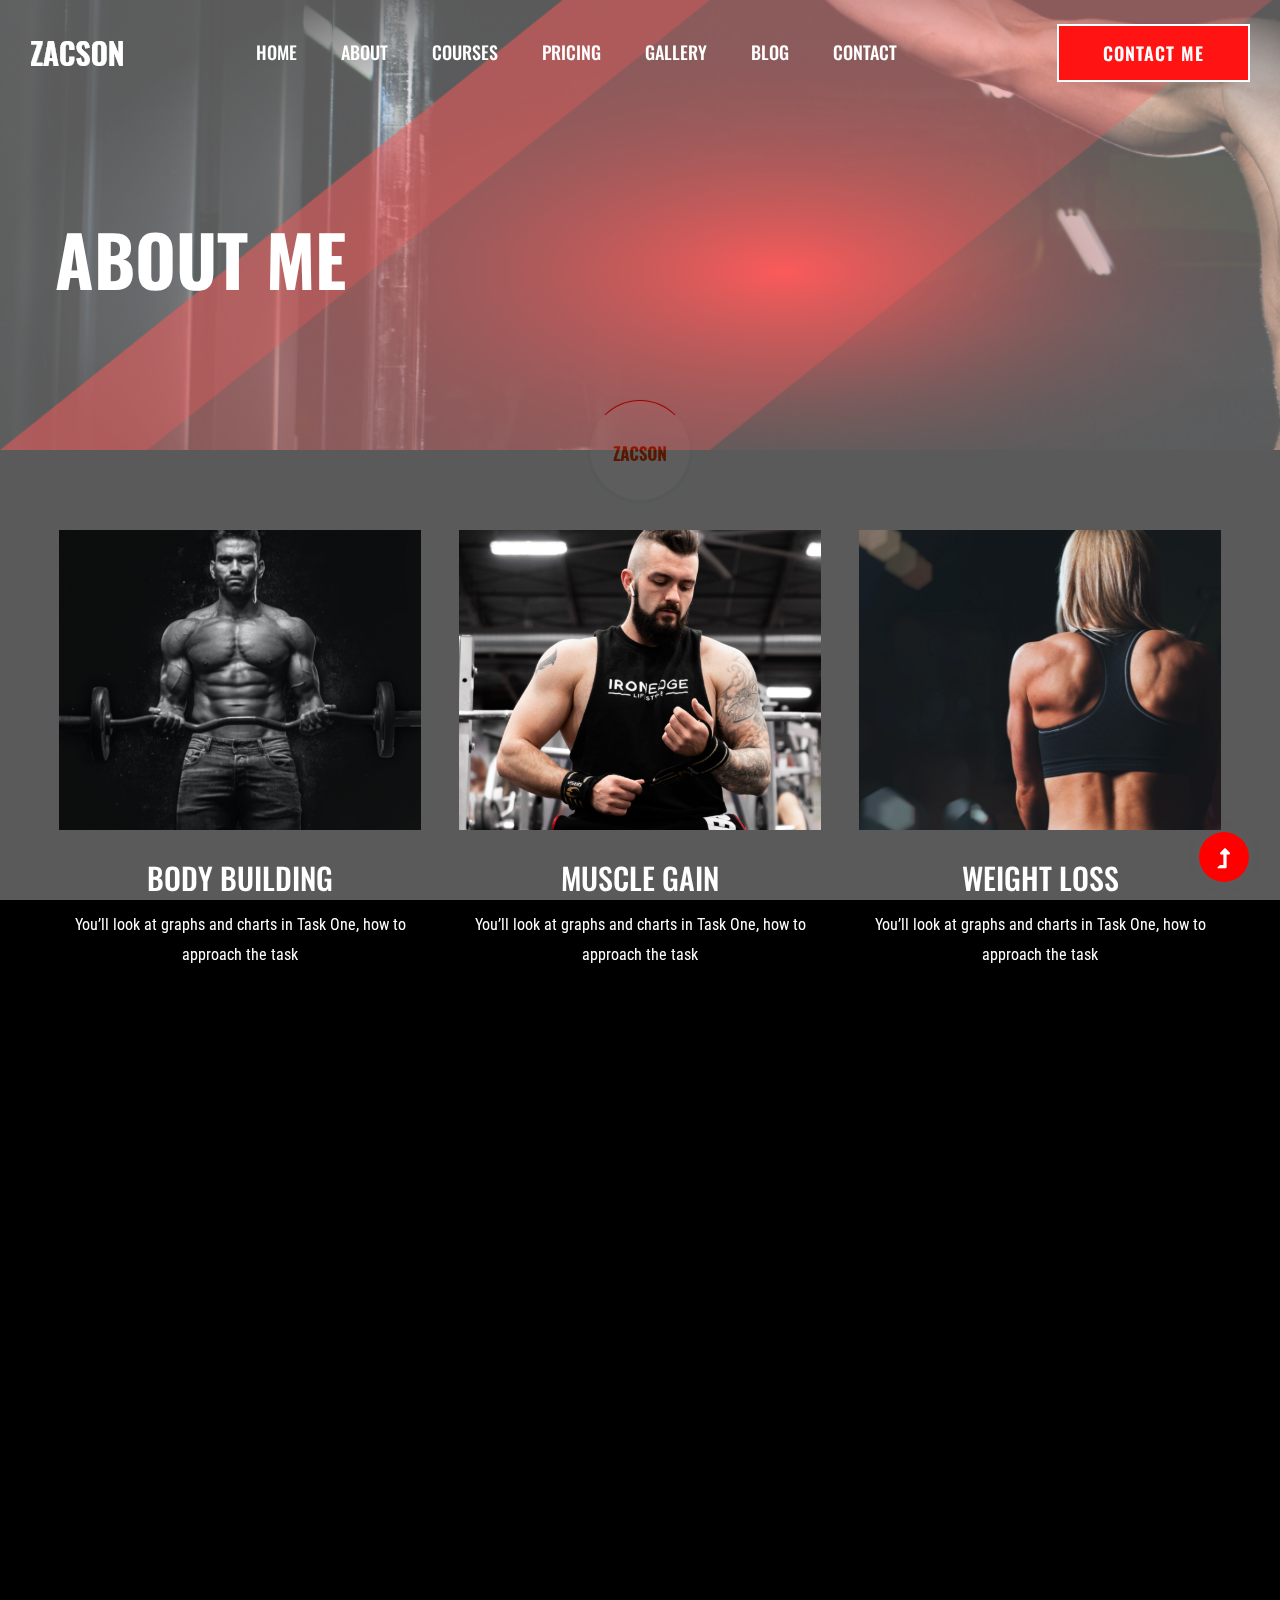
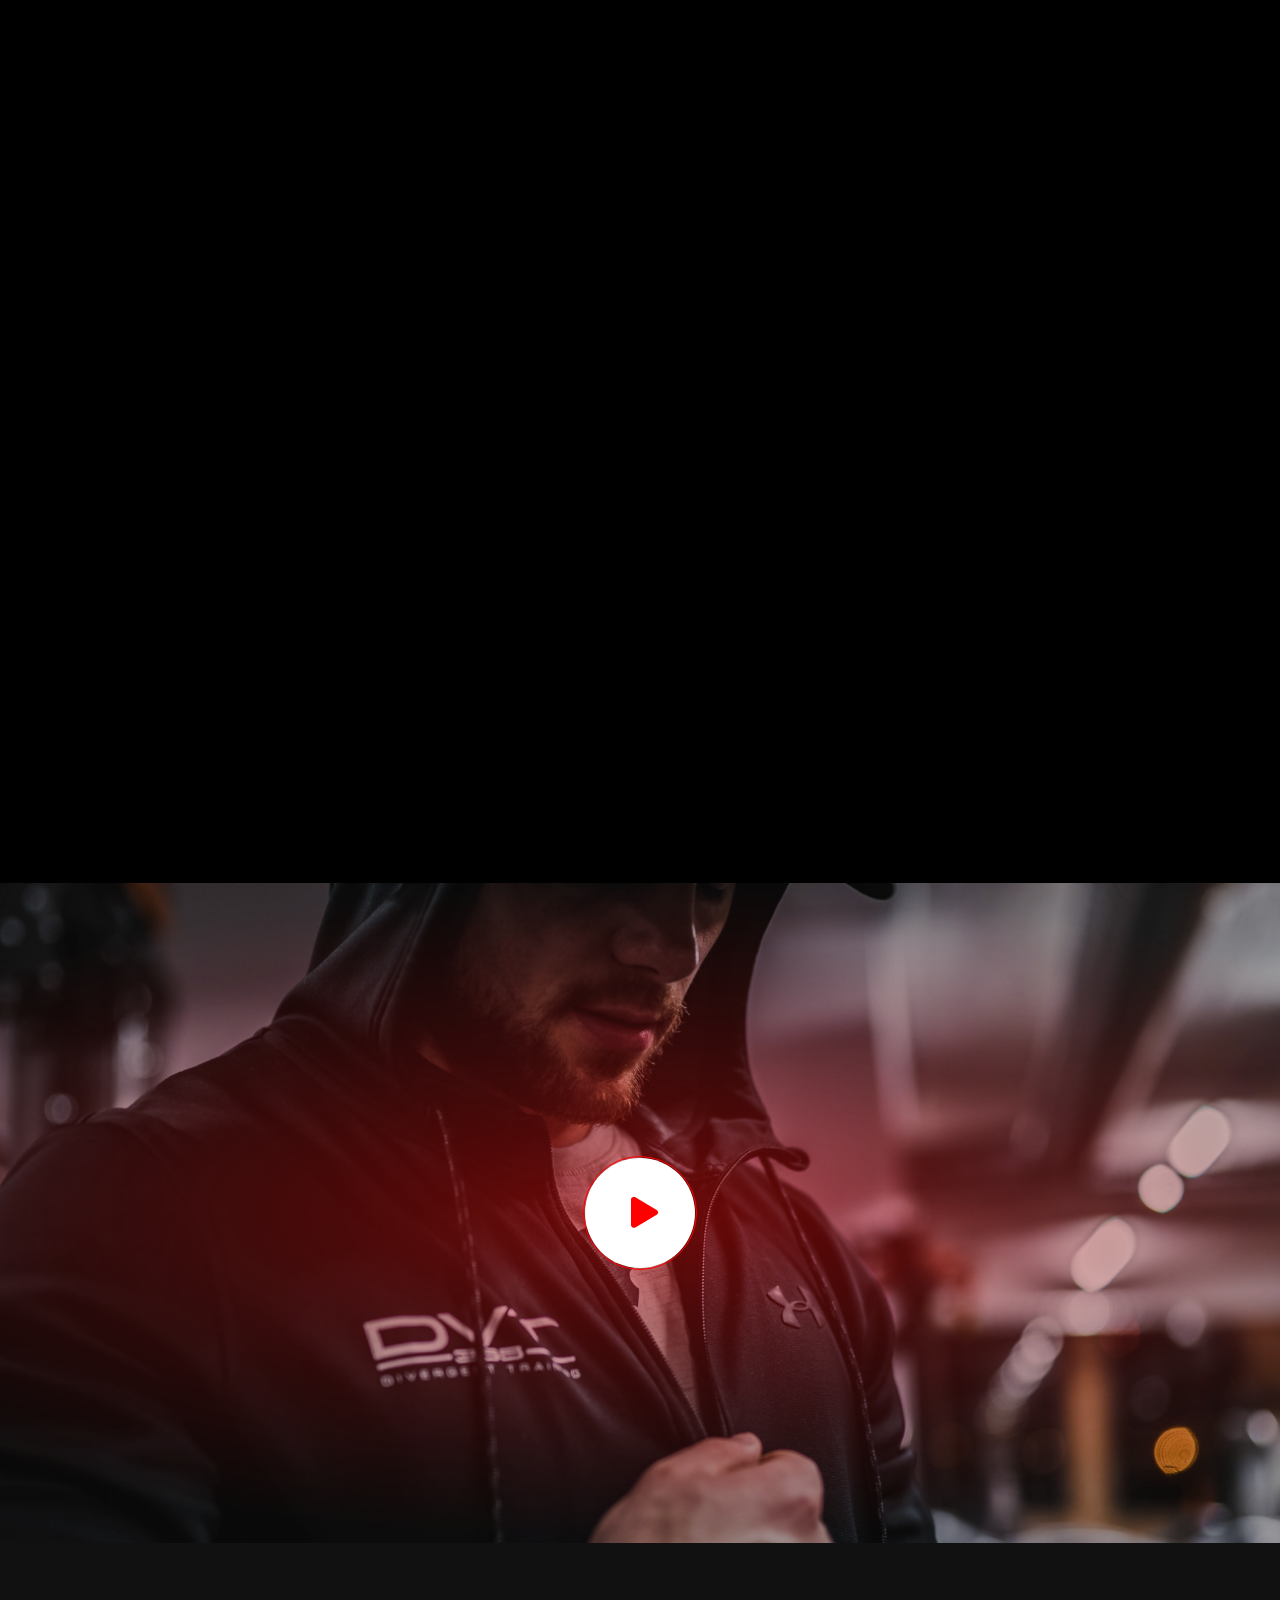
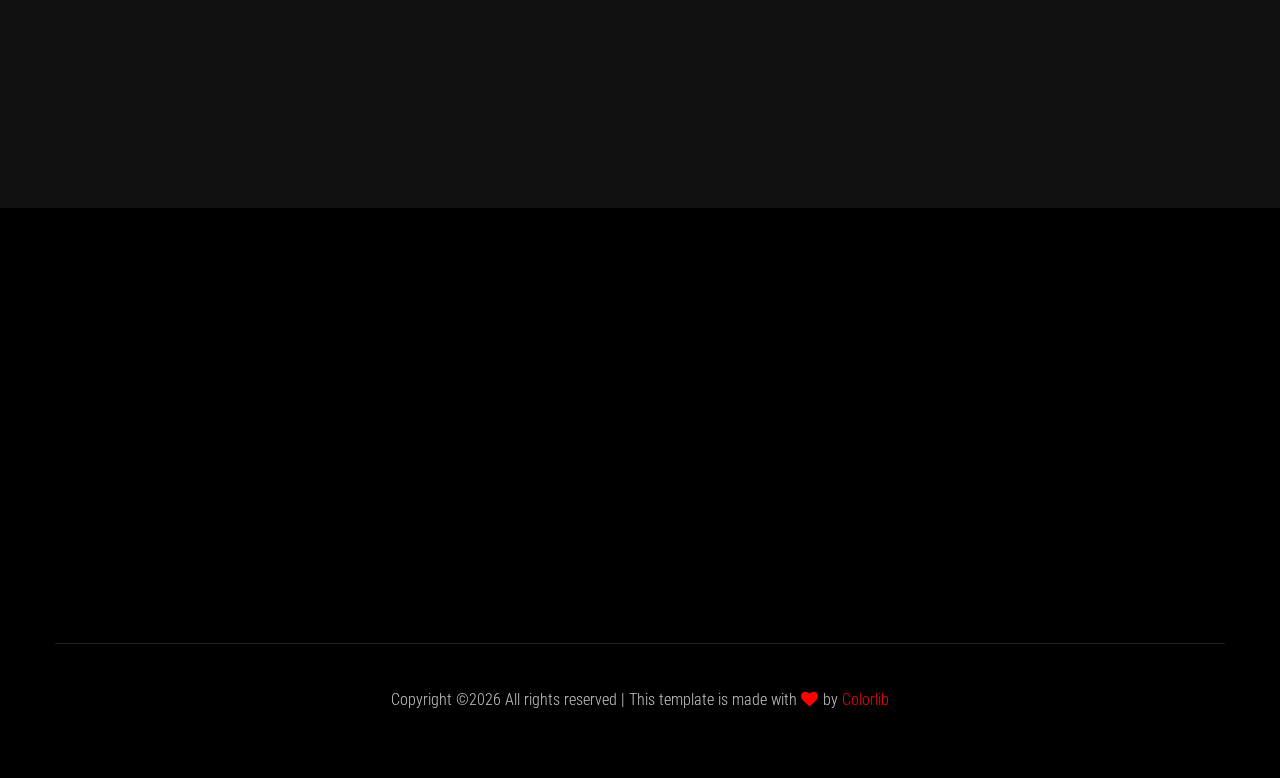
==== about.html @ dc102127 "Initial commit" ====
<!doctype html>
<html class="no-js" lang="zxx">
<head>
    <meta charset="utf-8">
    <meta http-equiv="x-ua-compatible" content="ie=edge">
    <title>Gym trainer | Template </title>
    <meta name="description" content="">
    <meta name="viewport" content="width=device-width, initial-scale=1">
    <link rel="manifest" href="site.webmanifest">
    <link rel="shortcut icon" type="image/x-icon" href="assets/img/favicon.ico">

    <!-- CSS here -->
    <link rel="stylesheet" href="assets/css/bootstrap.min.css">
    <link rel="stylesheet" href="assets/css/owl.carousel.min.css">
    <link rel="stylesheet" href="assets/css/slicknav.css">
    <link rel="stylesheet" href="assets/css/flaticon.css">
    <link rel="stylesheet" href="assets/css/gijgo.css">
    <link rel="stylesheet" href="assets/css/animate.min.css">
    <link rel="stylesheet" href="assets/css/animated-headline.css">
    <link rel="stylesheet" href="assets/css/magnific-popup.css">
    <link rel="stylesheet" href="assets/css/fontawesome-all.min.css">
    <link rel="stylesheet" href="assets/css/themify-icons.css">
    <link rel="stylesheet" href="assets/css/slick.css">
    <link rel="stylesheet" href="assets/css/nice-select.css">
    <link rel="stylesheet" href="assets/css/style.css">
</head>
<body class="black-bg">
    <!-- ? Preloader Start -->
    <div id="preloader-active">
        <div class="preloader d-flex align-items-center justify-content-center">
            <div class="preloader-inner position-relative">
                <div class="preloader-circle"></div>
                <div class="preloader-img pere-text">
                    <img src="assets/img/logo/loder.png" alt="">
                </div>
            </div>
        </div>
    </div>
    <!-- Preloader Start -->
    <header>
        <!-- Header Start -->
        <div class="header-area header-transparent">
            <div class="main-header header-sticky">
                <div class="container-fluid">
                    <div class="menu-wrapper d-flex align-items-center justify-content-between">
                        <!-- Logo -->
                        <div class="logo">
                            <a href="index.html"><img src="assets/img/logo/logo.png" alt=""></a>
                        </div>
                        <!-- Main-menu -->
                        <div class="main-menu f-right d-none d-lg-block">
                            <nav>
                                <ul id="navigation">
                                    <li><a href="index.html">Home</a></li>
                                    <li><a href="about.html">About</a></li>
                                    <li><a href="courses.html">Courses</a></li>
                                    <li><a href="pricing.html">Pricing</a></li>
                                    <li><a href="gallery.html">Gallery</a></li>
                                    <li><a href="blog.html">Blog</a>
                                        <ul class="submenu">
                                            <li><a href="blog.html">Blog</a></li>
                                            <li><a href="blog_details.html">Blog Details</a></li>
                                            <li><a href="elements.html">Elements</a></li>
                                        </ul>
                                    </li>
                                    <li><a href="contact.html">Contact</a></li>
                                </ul>
                            </nav>
                        </div>          
                        <!-- Header-btn -->
                        <div class="header-btns d-none d-lg-block f-right">
                           <a href="contact.html" class="btn">Contact me</a>
                       </div>
                       <!-- Mobile Menu -->
                       <div class="col-12">
                        <div class="mobile_menu d-block d-lg-none"></div>
                    </div>
                </div>
            </div>
        </div>
    </div>
    <!-- Header End -->
</header>
<main>
    <!--? Hero Start -->
    <div class="slider-area2">
        <div class="slider-height2 d-flex align-items-center">
            <div class="container">
                <div class="row">
                    <div class="col-xl-12">
                        <div class="hero-cap hero-cap2 pt-70">
                            <h2>About Me</h2>
                        </div>
                    </div>
                </div>
            </div>
        </div>
    </div>
    <!-- Hero End -->
    <!--? Team -->
    <section class="team-area pt-80">
        <div class="container">
            <div class="row">
                <div class="col-lg-4 col-md-6">
                    <div class="single-cat text-center mb-30 wow fadeInUp" data-wow-duration="1s" data-wow-delay=".2s" >
                        <div class="cat-icon">
                            <img src="assets/img/gallery/team1.png" alt="">
                        </div>
                        <div class="cat-cap">
                            <h5><a href="services.html">Body Building</a></h5>
                            <p>You’ll look at graphs and charts in Task One, how to approach the task </p>
                        </div>
                    </div>
                </div>
                <div class="col-lg-4 col-md-6">
                    <div class="single-cat text-center mb-30 wow fadeInUp" data-wow-duration="1s" data-wow-delay=".4s">
                        <div class="cat-icon">
                            <img src="assets/img/gallery/team2.png" alt="">
                        </div>
                        <div class="cat-cap">
                            <h5><a href="services.html">Muscle Gain</a></h5>
                            <p>You’ll look at graphs and charts in Task One, how to approach the task </p>
                        </div>
                    </div>
                </div>
                <div class="col-lg-4 col-md-6">
                    <div class="single-cat text-center mb-30 wow fadeInUp" data-wow-duration="1s" data-wow-delay=".6s">
                        <div class="cat-icon">
                            <img src="assets/img/gallery/team3.png" alt="">
                        </div>
                        <div class="cat-cap">
                            <h5><a href="services.html">Weight Loss</a></h5>
                            <p>You’ll look at graphs and charts in Task One, how to approach the task </p>
                        </div>
                    </div>
                </div>
            </div>
        </div>
    </section>
    <!-- Services End -->
    <!--? About Area-2 Start -->
    <section class="about-area2 fix pb-padding pt-50 pb-80">
        <div class="support-wrapper align-items-center">
            <div class="right-content2 wow fadeInUp" data-wow-duration="1s" data-wow-delay=".2s" >
                <!-- img -->
                <div class="right-img">
                    <img src="assets/img/gallery/about.png" alt="">
                </div>
            </div>
            <div class="left-content2">
                <!-- section tittle -->
                <div class="section-tittle2 mb-20 wow fadeInUp" data-wow-duration="1s" data-wow-delay=".3s">
                    <div class="front-text">
                        <h2 class="">About Me</h2>
                        <p>You’ll look at graphs and charts in Task One, how to approach the task and the language needed 
                            for a successful answer. You’ll examine Task Two questions and learn how to plan, write and 
                        check academic essays.</p>
                        <p class="mb-40">Task One, how to approach the task and the language needed for a successful answer. You’ll 
                        examine Task Two questions and learn how to plan, write and check academic essays.</p>
                        <a href="courses.html" class="border-btn">My Courses</a>
                    </div>
                </div>
            </div>
        </div>
    </section>
    <!-- About Area End -->
    <!--? Blog Area Start -->
    <section class="home-blog-area pt-10 pb-50">
        <div class="container">
            <!-- Section Tittle -->
            <div class="row justify-content-center">
                <div class="col-lg-7 col-md-9 col-sm-10">
                    <div class="section-tittle text-center mb-100 wow fadeInUp" data-wow-duration="2s" data-wow-delay=".2s">
                        <h2>From Blog</h2>
                    </div>
                </div>
            </div>
            <div class="row">
                <div class="col-xl-6 col-lg-6 col-md-6">
                    <div class="home-blog-single mb-30 wow fadeInUp" data-wow-duration="1s" data-wow-delay=".2s">
                        <div class="blog-img-cap">
                            <div class="blog-img">
                                <img src="assets/img/gallery/blog1.png" alt="">
                            </div>
                            <div class="blog-cap">
                                <span>Gym & Fitness</span>
                                <h3><a href="blog_details.html">Your Antibiotic One Day To 10 Day Options</a></h3>
                            </div>
                        </div>
                    </div>
                </div>
                <div class="col-xl-6 col-lg-6 col-md-6">
                    <div class="home-blog-single mb-30 wow fadeInUp" data-wow-duration="1s" data-wow-delay=".4s">
                        <div class="blog-img-cap">
                            <div class="blog-img">
                                <img src="assets/img/gallery/blog2.png" alt="">
                            </div>
                            <div class="blog-cap">
                                <span>Gym & Fitness</span>
                                <h3><a href="blog_details.html">Your Antibiotic One Day To 10 Day Options</a></h3>
                            </div>
                        </div>
                    </div>
                </div>
            </div>
        </div>
    </section>
    <!-- Blog Area End -->
    <!--? video_start -->
    <div class="video-area section-bg2 d-flex align-items-center"  data-background="assets/img/gallery/video-bg.png">
        <div class="container">
            <div class="video-wrap position-relative">
                <div class="video-icon" >
                    <a class="popup-video btn-icon" href="https://www.youtube.com/watch?v=up68UAfH0d0"><i class="fas fa-play"></i></a>
                </div>
            </div>
        </div>
    </div>
    <!-- video_end -->
    <!-- ? services-area -->
    <section class="services-area">
        <div class="container">
            <div class="row justify-content-between">
                <div class="col-xl-4 col-lg-4 col-md-6 col-sm-8">
                    <div class="single-services mb-40 wow fadeInUp" data-wow-duration="1s" data-wow-delay=".1s">
                        <div class="features-icon">
                            <img src="assets/img/icon/icon1.svg" alt="">
                        </div>
                        <div class="features-caption">
                            <h3>Location</h3>
                            <p>You’ll look at graphs and charts in Task One, how to approach </p>
                        </div>
                    </div>
                </div>
                <div class="col-xl-3 col-lg-4 col-md-6 col-sm-8">
                    <div class="single-services mb-40 wow fadeInUp" data-wow-duration="1s" data-wow-delay=".2s">
                        <div class="features-icon">
                            <img src="assets/img/icon/icon2.svg" alt="">
                        </div>
                        <div class="features-caption">
                            <h3>Phone</h3>
                            <p>(90) 277 278 2566</p>
                            <p>  (78) 267 256 2578</p>
                        </div>
                    </div>
                </div>
                <div class="col-xl-3 col-lg-4 col-md-6 col-sm-8">
                    <div class="single-services mb-40 wow fadeInUp" data-wow-duration="2s" data-wow-delay=".4s">
                        <div class="features-icon">
                            <img src="assets/img/icon/icon3.svg" alt="">
                        </div>
                        <div class="features-caption">
                            <h3>Email</h3>
                            <p>jacson767@gmail.com</p>
                            <p>contact56@zacsion.com</p>
                        </div>
                    </div>
                </div>
            </div>
        </div>
    </section>
</main>
<footer>
    <!--? Footer Start-->
    <div class="footer-area black-bg">
        <div class="container">
            <div class="footer-top footer-padding">
                <!-- Footer Menu -->
                <div class="row">
                    <div class="col-xl-12">
                        <div class="single-footer-caption mb-50 text-center">
                            <!-- logo -->
                            <div class="footer-logo wow fadeInUp" data-wow-duration="1s" data-wow-delay=".2s">
                                <a href="index.html"><img src="assets/img/logo/logo2_footer.png" alt=""></a>
                            </div>
                            <!-- Menu -->
                            <!-- Header Start -->
                            <div class="header-area main-header2 wow fadeInUp" data-wow-duration="2s" data-wow-delay=".4s">
                                <div class="main-header main-header2">
                                    <div class="menu-wrapper menu-wrapper2">
                                        <!-- Main-menu -->
                                        <div class="main-menu main-menu2 text-center">
                                            <nav>
                                                <ul>
                                                    <li><a href="index.html">Home</a></li>
                                                    <li><a href="about.html">About</a></li>
                                                    <li><a href="courses.html">Courses</a></li>
                                                    <li><a href="pricing.html">Pricing</a></li>
                                                    <li><a href="gallery.html">Gallery</a></li>
                                                    <li><a href="contact.html">Contact</a></li>
                                                </ul>
                                            </nav>
                                        </div>   
                                    </div>
                                </div>
                            </div>
                            <!-- Header End -->
                            <!-- social -->
                            <div class="footer-social mt-30 wow fadeInUp" data-wow-duration="3s" data-wow-delay=".8s">
                                <a href="#"><i class="fab fa-twitter"></i></a>
                                <a href="https://bit.ly/sai4ull"><i class="fab fa-facebook-f"></i></a>
                                <a href="#"><i class="fab fa-pinterest-p"></i></a>
                            </div>
                        </div>
                    </div>
                </div>
            </div>
            <!-- Footer Bottom -->
            <div class="footer-bottom">
                <div class="row d-flex align-items-center">
                    <div class="col-lg-12">
                        <div class="footer-copy-right text-center">
                            <p><!-- Link back to Colorlib can't be removed. Template is licensed under CC BY 3.0. -->
                              Copyright &copy;<script>document.write(new Date().getFullYear());</script> All rights reserved | This template is made with <i class="fa fa-heart" aria-hidden="true"></i> by <a href="https://colorlib.com" target="_blank">Colorlib</a>
                              <!-- Link back to Colorlib can't be removed. Template is licensed under CC BY 3.0. --></p>
                          </div>
                      </div>
                  </div>
              </div>
          </div>
      </div>
      <!-- Footer End-->
  </footer>
  <!-- Scroll Up -->
  <div id="back-top" >
    <a title="Go to Top" href="#"> <i class="fas fa-level-up-alt"></i></a>
</div>

<!-- JS here -->

<script src="./assets/js/vendor/modernizr-3.5.0.min.js"></script>
<!-- Jquery, Popper, Bootstrap -->
<script src="./assets/js/vendor/jquery-1.12.4.min.js"></script>
<script src="./assets/js/popper.min.js"></script>
<script src="./assets/js/bootstrap.min.js"></script>
<!-- Jquery Mobile Menu -->
<script src="./assets/js/jquery.slicknav.min.js"></script>

<!-- Jquery Slick , Owl-Carousel Plugins -->
<script src="./assets/js/owl.carousel.min.js"></script>
<script src="./assets/js/slick.min.js"></script>
<!-- One Page, Animated-HeadLin -->
<script src="./assets/js/wow.min.js"></script>
<script src="./assets/js/animated.headline.js"></script>
<script src="./assets/js/jquery.magnific-popup.js"></script>

<!-- Date Picker -->
<script src="./assets/js/gijgo.min.js"></script>
<!-- Nice-select, sticky -->
<script src="./assets/js/jquery.nice-select.min.js"></script>
<script src="./assets/js/jquery.sticky.js"></script>

<!-- counter , waypoint,Hover Direction -->
<script src="./assets/js/jquery.counterup.min.js"></script>
<script src="./assets/js/waypoints.min.js"></script>
<script src="./assets/js/jquery.countdown.min.js"></script>
<script src="./assets/js/hover-direction-snake.min.js"></script>

<!-- contact js -->
<script src="./assets/js/contact.js"></script>
<script src="./assets/js/jquery.form.js"></script>
<script src="./assets/js/jquery.validate.min.js"></script>
<script src="./assets/js/mail-script.js"></script>
<script src="./assets/js/jquery.ajaxchimp.min.js"></script>

<!-- Jquery Plugins, main Jquery -->	
<script src="./assets/js/plugins.js"></script>
<script src="./assets/js/main.js"></script>

</body>
</html>
---- assets/css/flaticon.css ----
/*
  	Flaticon icon font: Flaticon
  	Creation date: 13/05/2020 06:02
  	*/

@font-face {
  font-family: "Flaticon";
  src: url("../fonts/Flaticon.eot");
  src: url("../fonts/Flaticon.eot?#iefix") format("embedded-opentype"),
       url("../fonts/Flaticon.woff2") format("woff2"),
       url("../fonts/Flaticon.woff") format("woff"),
       url("../fonts/Flaticon.ttf") format("truetype"),
       url("../fonts/Flaticon.svg#Flaticon") format("svg");
  font-weight: normal;
  font-style: normal;
}

@media screen and (-webkit-min-device-pixel-ratio:0) {
  @font-face {
    font-family: "Flaticon";
    src: url("../fonts/Flaticon.svg#Flaticon") format("svg");
  }
}

[class^="flaticon-"]:before, [class*=" flaticon-"]:before,
[class^="flaticon-"]:after, [class*=" flaticon-"]:after {   
  font-family: Flaticon;
font-style: normal;
}

.flaticon-healthcare-and-medical:before { content: "\f100"; }
.flaticon-fitness:before { content: "\f101"; }
.flaticon-clock:before { content: "\f102"; }
---- assets/css/gijgo.css ----
.gj-button {
    background-color: #f5f5f5;
    border: 1px solid #ddd;
    color: #000;
    border-radius: 3px;
    padding: 6px 10px;
    cursor: pointer;
}

.gj-unselectable {
    -webkit-touch-callout: none;
    -webkit-user-select: none;
    -khtml-user-select: none;
    -moz-user-select: none;
    -ms-user-select: none;
    user-select: none;
}

.gj-row {
    display: -webkit-box;
    display: -ms-flexbox;
    display: flex;
    -ms-flex-wrap: wrap;
    flex-wrap: wrap;
}

.gj-margin-left-5 {
    margin-left: 5px;
}

.gj-margin-left-10 {
    margin-left: 10px;
}

.gj-width-full {
    width: 100%;
}

.gj-cursor-pointer {
    cursor: pointer;
}

.gj-text-align-center {
    text-align: center;
}

.gj-font-size-16 {
    font-size: 16px;
}

.gj-hidden {
    display: none;
}

/** Material Design */
.gj-button-md {
    background: 0 0;
    border: none;
    border-radius: 2px;
    color: rgba(0, 0, 0, 0.87);
    position: relative;
    height: 36px;
    margin: 0;
    min-width: 64px;
    padding: 0 16px;
    display: inline-block;
    font-family: "Roboto","Helvetica","Arial",sans-serif;
    font-size: 1rem;
    font-weight: 500;
    text-transform: uppercase;
    letter-spacing: 0;
    overflow: hidden;
    will-change: box-shadow;
    transition: box-shadow .2s cubic-bezier(.4,0,1,1),background-color .2s cubic-bezier(.4,0,.2,1),color .2s cubic-bezier(.4,0,.2,1);
    outline: none;
    cursor: pointer;
    text-decoration: none;
    text-align: center;
    line-height: 36px;
    vertical-align: middle;
    overflow: hidden;
    -webkit-user-select: none;
    -moz-user-select: none;
    -ms-user-select: none;
    user-select: none;
}

.gj-button-md:hover {
    background-color: rgba(158,158,158,.2);
}

.gj-button-md:disabled {
    color: rgba(0,0,0,.26);
    background: 0 0;
}

.gj-button-md .material-icons,
.gj-button-md .gj-icon {
    vertical-align: middle;
    /*font-size: 1.3rem;
    margin-right: 4px;*/
}

.gj-button-md.gj-button-md-icon {
    width: 24px;
    height: 31px;
    min-width: 24px;
    padding: 0px;
    display: table;
}

.gj-button-md.gj-button-md-icon .material-icons,
.gj-button-md.gj-button-md-icon .gj-icon {
    display: table-cell;
    margin-right: 0px;
    width: 24px;
    height: 24px;
}

.gj-button-md.active {
    background-color: rgba(158,158,158,.4);
}

.gj-button-md-group {
    position: relative;
    display: inline-block;
    vertical-align: middle;
}
.gj-textbox-md {
	/* border: none; */
	/* border-bottom: 1px solid rgba(0,0,0,.42); */
	display: block;
	font-family: "Helvetica","Arial",sans-serif;
	font-size: 16px;
	line-height: 16px;
	/* padding: 4px 0px; */
	margin: 0;
	/* width: 100%; */
	background: 0 0;
	/* text-align: ; */
	color: rgba(0,0,0,.87);
	padding-left: 44px;
	border: 1px solid #dca73a;
	/* padding: 15px 15px; */
	/* text-align: center; */
	width: 177px;
	height: 55px;
	border-radius: 5px;
}
.gj-textbox-md:focus,
.gj-textbox-md:active {
    /* border-bottom: 2px solid rgba(0,0,0,.42); */
    outline: none;
}

.gj-textbox-md::placeholder {
    color: #8e8e8e;
}

.gj-textbox-md:-ms-input-placeholder {
    color: #8e8e8e;
}

.gj-textbox-md::-ms-input-placeholder {
    color: #8e8e8e;
}

.gj-md-spacer-24 {
    min-width: 24px;
    width: 24px;
    display: inline-block;
}

.gj-md-spacer-32 {
    min-width: 32px;
    width: 32px;
    display: inline-block;
}

.gj-modal {
    position: fixed;
    top: 0;
    right: 0;
    bottom: 0;
    left: 0;
    z-index: 1203;
    display: none;
    overflow: hidden;
    -webkit-overflow-scrolling: touch;
    outline: 0;
    background-color: rgba(0, 0, 0, 0.54118);
    transition: 200ms ease opacity;
    will-change: opacity;
}

/* List */
ul.gj-list li [data-role="wrapper"] {
    display: table;
    width: 100%;
}

ul.gj-list li [data-role="checkbox"] {
    display: table-cell;
    vertical-align:middle;
    text-align:center;
}

ul.gj-list li [data-role="image"] {
    display: table-cell;
    vertical-align:middle;
    text-align:center;
}

ul.gj-list li [data-role="display"] {
    display: table-cell;
    vertical-align:middle;
    cursor: pointer;
}

ul.gj-list li [data-role="display"]:empty:before {
  content: "\200b"; /* unicode zero width space character */
}

/* List - Bootstrap */
ul.gj-list-bootstrap {
    padding-left: 0px;
    margin-bottom: 0px;
}

ul.gj-list-bootstrap li {
    padding: 0px;
}

ul.gj-list-bootstrap li [data-role="wrapper"] {
    padding: 0px 10px;
}

ul.gj-list-bootstrap li [data-role="checkbox"] {
    width: 24px;
    padding: 3px;
}

ul.gj-list-bootstrap li [data-role="image"] {
    width: 24px;
    height: 24px;
}

ul.gj-list-bootstrap li [data-role="display"] {
    padding: 8px 0px 8px 4px;
}

.list-group-item.active ul li, .list-group-item.active:focus ul li, .list-group-item.active:hover ul li {
    text-shadow: none;
    color:initial;
}

/* List - Material Design */
ul.gj-list-md {
    padding: 0px;
    list-style: none;
    list-style-type: none;
    line-height: 24px;
    letter-spacing: 0;
    color: #616161; /* Gray 700 */
}

ul.gj-list-md li {
    display: list-item;
    list-style-type: none;
    padding: 0px;
    min-height: unset;
    box-sizing: border-box;
    align-items: center;
    cursor: default;
    overflow: hidden;

    font-family: "Roboto","Helvetica","Arial",sans-serif;
    font-size: 16px;
    font-weight: 400;
    letter-spacing: .04em;
    line-height: 1;
    
    -webkit-flex-direction: row;
    -ms-flex-direction: row;
    flex-direction: row;
    -webkit-flex-wrap: nowrap;
    -ms-flex-wrap: nowrap;
    flex-wrap: nowrap;
}

ul.gj-list-md li [data-role="checkbox"] {
    height: 24px;
    width: 24px;
}

ul.gj-list-md li [data-role="image"] {
    height: 24px;
    width: 24px;
}

ul.gj-list-md li [data-role="display"] {
    padding: 8px 0px 8px 5px;
    order: 0;
    flex-grow: 2;
    text-decoration: none;
    box-sizing: border-box;
    align-items: center;
    text-align: left;
    color: rgba(0,0,0,.87);
}

ul.gj-list-md li.disabled>[data-role="wrapper"]>[data-role="display"] {
    color: #9E9E9E; /* Gray 500 */
}

.gj-list-md-active {
    background: #e0e0e0;
    color: #3f51b5;
}


/* Picker */
.gj-picker {
    position: absolute;
    z-index: 1203;
    background-color: #fff;
}

.gj-picker .selected {
    color: #fff;
}

/* Material Design */
.gj-picker-md {
    font-family: "Roboto","Helvetica","Arial",sans-serif;
    font-size: 16px;
    font-weight: 400;
    letter-spacing: .04em;
    line-height: 1;
    color: rgba(0,0,0,.87);
    border: 1px solid #E0E0E0;
}

.gj-modal .gj-picker-md {
    border: 0px;
}

.gj-picker-md [role="header"] {
    color: rgba(255, 255, 255, 0.54);
    display: flex;
    background: #2196f3;
    align-items: baseline;
    user-select: none;
    justify-content: center;
}

.gj-picker-md [role="footer"] {
    float: right;
    padding: 10px;
}

.gj-picker-md [role="footer"] button.gj-button-md {
    color: #2196f3;
    font-weight: bold;
    font-size: 13px;
}

/* Bootstrap */
.gj-picker-bootstrap {
    border-radius: 4px;
    border: 1px solid #E0E0E0;
}

.gj-picker-bootstrap .selected {
    color: #888;
}

.gj-picker-bootstrap [role="header"] {
    background: #eee;
    color: #AAA;
}
@font-face {
    font-family: 'gijgo-material';
    src: url('../fonts/gijgo-material.eot?235541');
    src: url('../fonts/gijgo-material.eot?235541#iefix') format('embedded-opentype'), url('../fonts/gijgo-material.ttf?235541') format('truetype'), url('../fonts/gijgo-material.woff?235541') format('woff'), url('../fonts/gijgo-material.svg?235541#gijgo-material') format('svg');
    font-weight: normal;
    font-style: normal;
}

.gj-icon {
    /* use !important to prevent issues with browser extensions that change fonts */
    font-family: 'gijgo-material' !important;
    font-size: 24px;
    speak: none;
    font-style: normal;
    font-weight: normal;
    font-variant: normal;
    text-transform: none;
    line-height: 1;
    /* Enable Ligatures ================ */
    letter-spacing: 0;
    -webkit-font-feature-settings: "liga";
    -moz-font-feature-settings: "liga=1";
    -moz-font-feature-settings: "liga";
    -ms-font-feature-settings: "liga" 1;
    font-feature-settings: "liga";
    -webkit-font-variant-ligatures: discretionary-ligatures;
    font-variant-ligatures: discretionary-ligatures;
    /* Better Font Rendering =========== */
    -webkit-font-smoothing: antialiased;
    -moz-osx-font-smoothing: grayscale;
}

.gj-icon.undo:before {
    content: "\e900";
}

.gj-icon.vertical-align-top:before {
    content: "\e901";
}

.gj-icon.vertical-align-center:before {
    content: "\e902";
}

.gj-icon.vertical-align-bottom:before {
    content: "\e903";
}

.gj-icon.arrow-dropup:before {
    content: "\e904";
}

.gj-icon.clock:before {
    content: "\e905";
}

.gj-icon.refresh:before {
    content: "\e906";
}

.gj-icon.last-page:before {
    content: "\e907";
}

.gj-icon.first-page:before {
    content: "\e908";
}

.gj-icon.cancel:before {
    content: "\e909";
}

.gj-icon.clear:before {
    content: "\e90a";
}

.gj-icon.check-circle:before {
    content: "\e90b";
}

.gj-icon.delete:before {
    content: "\e90c";
}

.gj-icon.arrow-upward:before {
    content: "\e90d";
}

.gj-icon.arrow-forward:before {
    content: "\e90e";
}

.gj-icon.arrow-downward:before {
    content: "\e90f";
}

.gj-icon.arrow-back:before {
    content: "\e910";
}

.gj-icon.list-numbered:before {
    content: "\e911";
}

.gj-icon.list-bulleted:before {
    content: "\e912";
}

.gj-icon.indent-increase:before {
    content: "\e913";
}

.gj-icon.indent-decrease:before {
    content: "\e914";
}

.gj-icon.redo:before {
    content: "\e915";
}

.gj-icon.align-right:before {
    content: "\e916";
}

.gj-icon.align-left:before {
    content: "\e917";
}

.gj-icon.align-justify:before {
    content: "\e918";
}

.gj-icon.align-center:before {
    content: "\e919";
}

.gj-icon.strikethrough:before {
    content: "\e91a";
}

.gj-icon.italic:before {
    content: "\e91b";
}

.gj-icon.underlined:before {
    content: "\e91c";
}

.gj-icon.bold:before {
    content: "\e91d";
}

.gj-icon.arrow-dropdown:before {
    content: "\e91e";
}

.gj-icon.done:before {
    content: "\e91f";
}

.gj-icon.pencil:before {
    content: "\e920";
}

.gj-icon.minus:before {
    content: "\e921";
}

.gj-icon.plus:before {
    content: "\e922";
}

.gj-icon.chevron-up:before {
    content: "\e923";
}

.gj-icon.chevron-right:before {
    content: "\e924";
}

.gj-icon.chevron-down:before {
    content: "\e925";
}

.gj-icon.chevron-left:before {
    content: "\e926";
}

.gj-icon.event:before {
    content: "\e927";
}
.gj-draggable {
    cursor: move;
}
.gj-resizable-handle {
    position: absolute;
    font-size: 0.1px;
    display: block;
    -ms-touch-action: none;
    touch-action: none;
    z-index: 1203;
}

.gj-resizable-n {
    cursor: n-resize;
    height: 7px;
    width: 100%;
    top: -5px;
    left: 0;
}
.gj-resizable-e {
    cursor: e-resize;
    width: 7px;
    right: -5px;
    top: 0;
    height: 100%;
}
.gj-resizable-s {
    cursor: s-resize;
    height: 7px;
    width: 100%;
    bottom: -5px;
    left: 0;
}
.gj-resizable-w {
	cursor: w-resize;
	width: 7px;
	left: -5px;
	top: 0;
	height: 100%;
}
.gj-resizable-se {
	cursor: se-resize;
	width: 12px;
	height: 12px;
	right: 1px;
	bottom: 1px;
}
.gj-resizable-sw {
	cursor: sw-resize;
	width: 9px;
	height: 9px;
	left: -5px;
	bottom: -5px;
}
.gj-resizable-nw {
	cursor: nw-resize;
	width: 9px;
	height: 9px;
	left: -5px;
	top: -5px;
}
.gj-resizable-ne {
	cursor: ne-resize;
	width: 9px;
	height: 9px;
	right: -5px;
	top: -5px;
}

.gj-dialog-footer {
    position: absolute;
    bottom: 0px;
    width: 100%;
    margin-top: 0px;
}

.gj-dialog-scrollable [data-role="body"] {
    overflow-x: hidden;
    overflow-y: scroll;
}

/** Bootstrap 3 **/
.gj-dialog-bootstrap {
    overflow: hidden;
    z-index: 1202;
}

.gj-dialog-bootstrap [data-role="title"] {
    display: inline;
}
.gj-dialog-bootstrap [data-role="close"] {
    line-height: 1.42857143;
}

/** Bootstrap 4 **/
.gj-dialog-bootstrap4 {
    overflow: hidden;
    z-index: 1202;
}

.gj-dialog-bootstrap4 [data-role="title"] {
    display: inline;
}
.gj-dialog-bootstrap4 [data-role="close"] {
    line-height: 1.5;
}

/** Material Design **/
.gj-dialog-md {
    background-color: #FFF;
    overflow: hidden;
    border: none;
    box-shadow: 0 11px 15px -7px rgba(0,0,0,.2), 0 24px 38px 3px rgba(0,0,0,.14), 0 9px 46px 8px rgba(0,0,0,.12);
    box-sizing: border-box;
    position: relative;
    display: -webkit-box;
    display: -webkit-flex;
    display: -ms-flexbox;
    display: flex;
    -webkit-box-orient: vertical;
    -webkit-box-direction: normal;
    -webkit-flex-direction: column;
    -ms-flex-direction: column;
    flex-direction: column;
    -webkit-background-clip: padding-box;
    background-clip: padding-box;
    outline: 0;
    z-index: 1202;
}

.gj-dialog-md-header {
    padding: 24px 24px 0px 24px;
    font-family: "Roboto","Helvetica","Arial",sans-serif;
}

.gj-dialog-md-title {
    margin: 0;
    font-weight: 400;
    display: inline;
    line-height: 28px;
    font-size: 20px;
}

.gj-dialog-md-close {
    -webkit-appearance: none;
    padding: 0;
    cursor: pointer;
    background: 0 0;
    border: 0;
    float: right;
    line-height: 28px;
    font-size: 28px;
}

.gj-dialog-md-body {
    padding: 20px 24px 24px 24px;
    color: rgba(0,0,0,.54);
    font-family: "Helvetica","Arial",sans-serif;
    font-size: 14px;
    font-weight: 400;
    line-height: 20px;
}

.gj-dialog-md-footer {
    padding: 8px 8px 8px 24px;
    display: -webkit-flex;
    display: -ms-flexbox;
    display: flex;
    -webkit-flex-direction: row-reverse;
    -ms-flex-direction: row-reverse;
    flex-direction: row-reverse;
    -webkit-flex-wrap: wrap;
    -ms-flex-wrap: wrap;
    flex-wrap: wrap;

    box-sizing: border-box;
}

.gj-dialog-md-footer>*:first-child {
    margin-right: 0;
}

.gj-dialog-md-footer>* {
    margin-right: 8px;
    height: 36px;
}
DIV.gj-grid-wrapper {
    margin: auto;
    position: relative;
    clear:both;
    z-index: 1;
}

TABLE.gj-grid {
    margin: auto;    
    border-collapse: collapse;
    width: 100%;
    table-layout: fixed;
}

TABLE.gj-grid THEAD TH [data-role="selectAll"] {
    margin: auto;
}

TABLE.gj-grid THEAD TH [data-role="title"] {
    display: inline-block;
}

TABLE.gj-grid THEAD TH [data-role="sorticon"] {
    display: inline-block;
}

TABLE.gj-grid THEAD TH {
    overflow: hidden;
    text-overflow: ellipsis;
}

TABLE.gj-grid.autogrow-header-row THEAD TH {
    overflow: auto;
    text-overflow: initial;
    white-space: pre-wrap;
    -ms-word-break: break-word;
    word-break: break-word;
}

TABLE.gj-grid > tbody > tr > td {
    overflow: hidden;
    position: relative;
}

table.gj-grid tbody div[data-role="display"] {
    vertical-align: middle;
    text-indent: 0;
    white-space: pre-wrap;
    -ms-word-break: break-word;
    word-break: break-word;
}

table.gj-grid.fixed-body-rows tbody div[data-role="display"] {
    overflow: hidden;
    text-overflow: ellipsis;
    white-space: nowrap;
    -ms-word-break: initial;
    word-break: initial;
}

table.gj-grid tfoot DIV[data-role="display"] {
    vertical-align: middle;
    text-indent: 0;
    display: flex;
}

TABLE.gj-grid .fa {
    padding: 2px;
}

TABLE.gj-grid > tbody > tr > td > div {
    padding: 2px;
    overflow: hidden;
}

DIV.gj-grid-wrapper DIV.gj-grid-loading-cover
{
    background: #BBBBBB;
    opacity: 0.5;
    position: absolute;
    vertical-align: middle;
}

DIV.gj-grid-wrapper DIV.gj-grid-loading-text
{
    position: absolute;
    font-weight: bold;
}

/* Bootstrap Theme */
table.gj-grid-bootstrap thead th {
    background-color: #f5f5f5;
    vertical-align:middle;
}

table.gj-grid-bootstrap thead th [data-role="sorticon"] {
    margin-left: 5px;
}

table.gj-grid-bootstrap thead th [data-role="sorticon"] i.gj-icon,
table.gj-grid-bootstrap thead th [data-role="sorticon"] i.material-icons {
    position: absolute;
    font-size: 20px;
    top: 15px;
}

table.gj-grid-bootstrap tbody tr td div[data-role="display"] {
    padding: 0px;
}

.gj-grid-bootstrap-4 .gj-checkbox-bootstrap {
    display: inline-block;
    padding-top: 2px;
}

.gj-grid-bootstrap-4 tbody tr.active {
    background-color: rgba(0,0,0,.075);
}

/* Material Design Theme */
.gj-grid-md {
    position: relative;
    border: 1px solid #e0e0e0;
    border-collapse: collapse;
    white-space: nowrap;
    font-size: 13px;
    font-family: "Roboto","Helvetica","Arial",sans-serif;
    background-color: #fff;
}

.gj-grid-md td:first-of-type, .gj-grid-md th:first-of-type {
    padding-left: 24px;
}

.gj-grid-md th {
    position: relative;
    vertical-align: bottom;
    font-weight: 700;
    line-height: 31px;
    letter-spacing: 0;
    height: 56px;
    font-size: 12px;
    color: rgba(0,0,0,.54);
    padding-bottom: 8px;
    box-sizing: border-box;
    padding: 12px 18px;
    text-align: right;
}

.gj-grid-md td {
    position: relative;
    height: 48px;
    border-top: 1px solid #e0e0e0;
    border-bottom: 1px solid #e0e0e0;
    padding: 12px 18px;
    box-sizing: border-box;
    text-align: left;
    color: rgba(0,0,0,.87);
}

.gj-grid-md tbody tr {
    position: relative;
    height: 48px;
    transition-duration: .28s;
    transition-timing-function: cubic-bezier(.4,0,.2,1);
    transition-property: background-color;
}

.gj-grid-md tbody tr:hover {
    background-color: #EEEEEE; /* Gray 200 */
}

.gj-grid-md tbody tr.gj-grid-md-select {
    background-color: #F5F5F5; /* Grey 100 */
}


table.gj-grid-md thead th [data-role="sorticon"] {
    margin-left: 5px;
}

table.gj-grid-md thead th [data-role="sorticon"] i.gj-icon,
table.gj-grid-md thead th [data-role="sorticon"] i.material-icons {
    position: absolute;
    font-size: 16px;
    top: 19px;
}

table.gj-grid-md thead th.gj-grid-select-all {
    padding-bottom: 3px;
}
/* Hide all prioritized columns by default */
@media only all {
	th.display-1120,
	td.display-1120,
	th.display-960,
	td.display-960,
	th.display-800,
	td.display-800,
	th.display-640,
	td.display-640,
	th.display-480,
	td.display-480,
	th.display-320,
	td.display-320 {
		display: none;
	}
}

/* Show at 320px (20em x 16px) */
@media screen and (min-width: 20em) {
	TABLE.gj-grid-bootstrap th.display-320,
	TABLE.gj-grid-bootstrap td.display-320 {
		display: table-cell;
	}
}
/* Show at 480px (30em x 16px) */
@media screen and (min-width: 30em) {
	TABLE.gj-grid-bootstrap th.display-480,
	TABLE.gj-grid-bootstrap td.display-480 {
		display: table-cell;
	}
}
/* Show at 640px (40em x 16px) */
@media screen and (min-width: 40em) {
	TABLE.gj-grid-bootstrap th.display-640,
	TABLE.gj-grid-bootstrap td.display-640 {
		display: table-cell;
	}
}
/* Show at 800px (50em x 16px) */
@media screen and (min-width: 50em) {
	TABLE.gj-grid-bootstrap th.display-800,
	TABLE.gj-grid-bootstrap td.display-800 {
		display: table-cell;
	}
}
/* Show at 960px (60em x 16px) */
@media screen and (min-width: 60em) {
	TABLE.gj-grid-bootstrap th.display-960,
	TABLE.gj-grid-bootstrap td.display-960 {
		display: table-cell;
	}
}
/* Show at 1,120px (70em x 16px) */
@media screen and (min-width: 70em) {
	TABLE.gj-grid-bootstrap th.display-1120,
	TABLE.gj-grid-bootstrap td.display-1120 {
		display: table-cell;
	}
}

/* Material Design Theme */
.gj-grid-md tfoot tr th {
    padding-right: 14px;
}

.gj-grid-md tfoot tr[data-role="pager"] .gj-grid-mdl-pager-label {
    padding-left: 5px;
    padding-right: 5px;
}

.gj-grid-md tfoot tr[data-role="pager"] .gj-dropdown-md {
    margin-left: 12px;
}

.gj-grid-md tfoot tr[data-role="pager"] .gj-dropdown-md [role="presenter"] {
    font-size: 12px;
    font-weight: bold;
    color: rgba(0,0,0,.54);
}

.gj-grid-md tfoot tr[data-role="pager"] .gj-dropdown-md [role="presenter"] [role="display"] {
    text-align: right;
}

.gj-grid-md tfoot tr[data-role="pager"] .gj-grid-md-limit-select {
    margin-left: 10px;
    font-size: 12px;
    font-weight: bold;
    color: rgba(0,0,0,.54);
}

/* Bootstrap */
.gj-grid-bootstrap tfoot tr[data-role="pager"] th {
    line-height: 30px;
    background-color: #f5f5f5;
}

.gj-grid-bootstrap tfoot tr[data-role="pager"] th > div > div {
    margin-right: 5px;
}

.gj-grid-bootstrap tfoot tr[data-role="pager"] th > div > button {
    margin-right: 5px;
}

.gj-grid-bootstrap-4 tfoot tr[data-role="pager"] th > div button {
    height: 34px;
}

.gj-grid-bootstrap-4 tfoot tr[data-role="pager"] th div .gj-dropdown-bootstrap-4 .gj-dropdown-expander-mi .gj-icon {
    top: 5px;
}

.gj-grid-bootstrap-3 tfoot tr[data-role="pager"] th > div > input {
    margin-right: 5px;
    width: 40px;
    text-align: right;
    display: inline-block;
    font-weight: bold;
}

.gj-grid-bootstrap-4 tfoot tr[data-role="pager"] th > div > div.input-group {
    width: 40px;
}

.gj-grid-bootstrap-4 tfoot tr[data-role="pager"] th > div > div.input-group input {
    text-align: right;
    font-weight: bold;
    height: 34px;
    padding-top: 2px;
    padding-bottom: 6px;
}

.gj-grid-bootstrap tfoot tr[data-role="pager"] th > div > select {
    display: inline-block;
    margin-right: 5px;
    width: 60px;
}

.gj-grid-bootstrap tfoot tr[data-role="pager"] th .gj-dropdown-bootstrap .gj-list-bootstrap [data-role="display"] {
    line-height: 14px;
}

.gj-grid-bootstrap tfoot tr[data-role="pager"] th .gj-dropdown-bootstrap [role="presenter"] [role="display"] {
    font-weight: bold;
}

.gj-grid-bootstrap tfoot tr[data-role="pager"] th .gj-dropdown-bootstrap-3 [role="presenter"] {
    padding: 2px 8px;
}

.gj-grid-bootstrap tfoot tr[data-role="pager"] th .gj-dropdown-bootstrap-4 [role="presenter"] {
    padding: 1px 8px;
}
.gj-grid thead tr th div.gj-grid-column-resizer-wrapper {
    position: relative;
    width: 100%;
    height: 0px; 
    top: 0px; 
    left: 0px; 
    padding: 0px;
}

span.gj-grid-column-resizer {
    position: absolute;
    right: 0px;
    width: 10px;
    top: -100px;
    height: 300px;
    z-index: 1203;
    cursor: e-resize;
}

.gj-grid-resize-cursor {
    cursor: e-resize;
}
.gj-grid-md tbody tr.gj-grid-top-border td {
  border-top: 2px solid #777;
}
.gj-grid-md tbody tr.gj-grid-bottom-border td {
  border-bottom: 2px solid #777;
}

.gj-grid-bootstrap tbody tr.gj-grid-top-border td {
  border-top: 2px solid #777;
}
.gj-grid-bootstrap tbody tr.gj-grid-bottom-border td {
  border-bottom: 2px solid #777;
}
.gj-grid-md thead tr th.gj-grid-left-border,
.gj-grid-md tbody tr td.gj-grid-left-border
{
    border-left: 3px solid #777;
}
.gj-grid-md thead tr th.gj-grid-right-border,
.gj-grid-md tbody tr td.gj-grid-right-border
{
    border-right: 3px solid #777;
}

.gj-grid-bootstrap thead tr th.gj-grid-left-border,
.gj-grid-bootstrap tbody tr td.gj-grid-left-border
{
    border-left: 5px solid #ddd;
}
.gj-grid-bootstrap thead tr th.gj-grid-right-border,
.gj-grid-bootstrap tbody tr td.gj-grid-right-border
{
    border-right: 5px solid #ddd;
}
.gj-dirty {
    position: absolute;
    top: 0px;
    left: 0px;
    border-style: solid;
    border-width: 3px;
    border-color: #f00 transparent transparent #f00;
    padding: 0;
    overflow: hidden;
    vertical-align: top;
}

/* Material Design */
.gj-grid-md tbody tr td.gj-grid-management-column {
    padding: 3px;
}

.gj-grid-md tbody tr td[data-mode="edit"] {
    padding: 0px 18px;
}

.gj-grid-md tbody .gj-dropdown-md [role="presenter"] [role="display"] {
    padding: 0px;
}

/* Bootstrap */
.gj-grid-bootstrap tbody tr td[data-mode="edit"] {
    padding: 0px;
}

.gj-grid-bootstrap tbody tr td[data-mode="edit"] [data-role="edit"] {
    padding: 0px;
}

/* Bootstrap 3 */
.gj-grid-bootstrap-3 tbody tr td.gj-grid-management-column {
    padding: 3px;
}

.gj-grid-bootstrap-3 tbody tr td[data-mode="edit"] {
    height: 38px;
}

.gj-grid-bootstrap-3 tbody tr td[data-mode="edit"] [data-role="edit"] input[type="text"] {
    height: 37px;
    padding: 8px;
}

.gj-grid-bootstrap-3 tbody tr td[data-mode="edit"] .gj-dropdown-bootstrap [role="presenter"] {
    border: 0px;
    border-radius: 0px;
    height: 37px;
    padding-left: 8px;
}

.gj-grid-bootstrap-3 tbody tr td[data-mode="edit"] .gj-datepicker-bootstrap {
    height: 37px;
}

.gj-grid-bootstrap-3 tbody tr td[data-mode="edit"] .gj-datepicker-bootstrap [role="input"] {
    height: 37px;
    border:0px;
    border-radius: 0px;
}

.gj-grid-bootstrap-3 tbody tr td[data-mode="edit"] .gj-datepicker-bootstrap [role="right-icon"] {
    border:0px;
    border-radius: 0px;
}

.gj-grid-bootstrap-3 tbody tr td[data-mode="edit"] .gj-checkbox-bootstrap {
    display: inline-block;
    padding-top: 10px;
    height: 32px;
}

/* Bootstrap 4 */
.gj-grid-bootstrap-4 tbody tr td.gj-grid-management-column {
    padding: 6px;
}

.gj-grid-bootstrap-4 tbody tr td[data-mode="edit"] [data-role="edit"] input[type="text"] {
    height: 48px;
    padding-left: 12px;
}

.gj-grid-bootstrap-4 tbody tr td[data-mode="edit"] .gj-dropdown-bootstrap [role="presenter"] {
    border: 0px;
    border-radius: 0px;
    height: 48px;
    padding-left: 12px;
    font-family: -apple-system,system-ui,BlinkMacSystemFont,"Segoe UI",Roboto,"Helvetica Neue",Arial,sans-serif;
}

.gj-grid-bootstrap-4 tbody tr td[data-mode="edit"] .gj-dropdown-bootstrap-4 [role="expander"].gj-dropdown-expander-mi .gj-icon,
.gj-grid-bootstrap-4 tbody tr td[data-mode="edit"] .gj-dropdown-bootstrap-4 [role="expander"].gj-dropdown-expander-mi .material-icons {
    top: 13px;
}

.gj-grid-bootstrap-4 tbody tr td[data-mode="edit"] .gj-datepicker-bootstrap {
    height: 48px;
}

.gj-grid-bootstrap-4 tbody tr td[data-mode="edit"] .gj-datepicker-bootstrap [role="input"] {
    height: 48px;
    border:0px;
    border-radius: 0px;
}

.gj-grid-bootstrap-4 tbody tr td[data-mode="edit"] .gj-datepicker-bootstrap [role="right-icon"] {
    background-color: #fff;
}

.gj-grid-bootstrap-4 tbody tr td[data-mode="edit"] .gj-datepicker-bootstrap [role="right-icon"] button {
    border: 0px;
    border-radius: 0px;
    width: 43px;
    position: relative;
}

.gj-grid-bootstrap-4 tbody tr td[data-mode="edit"] .gj-datepicker-bootstrap [role="right-icon"] .gj-icon,
.gj-grid-bootstrap-4 tbody tr td[data-mode="edit"] .gj-datepicker-bootstrap [role="right-icon"] .material-icons {
    top: 13px;
    left: 10px;
    font-size: 24px;
}

.gj-grid-bootstrap-4 tbody tr td[data-mode="edit"] .gj-checkbox-bootstrap {
    display: inline-block;
    padding-top: 15px;
    height: 42px;
}
.gj-grid-md thead tr[data-role="filter"] th {
    border-top: 1px solid #e0e0e0;
}

div.gj-grid-wrapper div.gj-grid-bootstrap-toolbar {
    background-color: #f5f5f5;
    padding: 8px;
    font-weight: bold;
    border: 1px solid #ddd;
}

div.gj-grid-wrapper div.gj-grid-bootstrap-4-toolbar {
    background-color: #f5f5f5;
    padding: 12px;
    font-weight: bold;
    border: 1px solid #ddd;
}

div.gj-grid-wrapper div.gj-grid-md-toolbar {
    font-weight: bold;
    font-size: 24px;
    font-family: "Helvetica","Arial",sans-serif;
    background-color: rgb(255, 255, 255);
    
    border-top: 1px solid #e0e0e0;
    border-left: 1px solid #e0e0e0;
    border-right: 1px solid #e0e0e0;
    border-bottom: 0px;
    border-collapse: collapse;

    padding: 0 18px 0px 18px;
    line-height: 56px;
}
table.gj-grid-scrollable tbody {
    overflow-y: auto;
    overflow-x: hidden;
    display: block;
}

/* Material Design */
table.gj-grid-md.gj-grid-scrollable {
    border-bottom: 0px;
}

table.gj-grid-md.gj-grid-scrollable tbody {
    border-right: 1px solid #e0e0e0;
    border-bottom: 1px solid #e0e0e0;
}

table.gj-grid-md.gj-grid-scrollable tfoot {
    border-bottom: 1px solid #e0e0e0;
}

/* Bootstrap 3 */
table.gj-grid-bootstrap.gj-grid-scrollable {
    border-bottom: 0px;
}

table.gj-grid-bootstrap.gj-grid-scrollable tbody {
    border-right: 1px solid #ddd;
    border-bottom: 1px solid #ddd;
}

table.gj-grid-bootstrap.gj-grid-scrollable tbody tr[data-role="row"]:first-child td {
    border-top: 0px;
}

table.gj-grid-bootstrap.gj-grid-scrollable tbody tr[data-role="row"] td:first-child {
    border-left: 0px;
}

table.gj-grid-bootstrap.gj-grid-scrollable tbody tr[data-role="row"] td:last-child {
    border-right: 0px;
}

table.gj-grid-bootstrap.gj-grid-scrollable tfoot {
    border-bottom: 1px solid #ddd;
}

ul.gj-list li [data-role="spacer"] {
    display: table-cell;
}

ul.gj-list li [data-role="expander"] {
    display: table-cell;
    vertical-align:middle;
    text-align:center;
    cursor: pointer;
}

[data-type="tree"] ul li [data-role="expander"].gj-tree-material-icons-expander {
    width: 24px;
}

[data-type="tree"] ul li [data-role="expander"].gj-tree-font-awesome-expander {
    width: 24px;
}

[data-type="tree"] ul li [data-role="expander"].gj-tree-glyphicons-expander {
    width: 24px;
}

[data-type="tree"] ul li [data-role="expander"].gj-tree-glyphicons-expander .glyphicon {
    top: 4px;
    height: 24px;
}

/* Bootstrap Theme */
.gj-tree-bootstrap-3 ul.gj-list-bootstrap li {
    border: 0px;
    border-radius: 0px;
    color: #333;
}

.gj-tree-bootstrap-3 ul.gj-list-bootstrap li.active {
    color: #fff;
}

.gj-tree-bootstrap-3 ul.gj-list-bootstrap li.disabled {
    color: #777;
    background-color: #eee;
}

.gj-tree-bootstrap-4 ul.gj-list-bootstrap li {
    border: 0px;
    border-radius: 0px;
    color: #212529;
}

.gj-tree-bootstrap-4 ul.gj-list-bootstrap li.active {
    color: #fff;
}

.gj-tree-bootstrap-4 ul.gj-list-bootstrap li.disabled {
    color: #868e96;
}

.gj-tree-bootstrap-4 ul.gj-list-bootstrap li ul.gj-list-bootstrap {
    width: 100%;
}

.gj-tree-bootstrap-border ul.gj-list-bootstrap li {
    border: 1px solid #ddd;
}

.gj-tree-bootstrap-border ul.gj-list-bootstrap li ul.gj-list-bootstrap li {
    border-left: 0px;
    border-right: 0px;
}

.gj-tree-bootstrap-border ul.gj-list-bootstrap li:first-child {
    border-top-left-radius: 4px;
    border-top-right-radius: 4px;
}

.gj-tree-bootstrap-border ul.gj-list-bootstrap li:last-child {
    border-bottom-left-radius: 4px;
    border-bottom-right-radius: 4px;
}

.gj-tree-bootstrap-border ul.gj-list-bootstrap li ul.gj-list-bootstrap li:first-child {
    border-top-left-radius: 0px;
    border-top-right-radius: 0px;
}

.gj-tree-bootstrap-border ul.gj-list-bootstrap li ul.gj-list-bootstrap li:last-child {
    border-bottom: 0px;
    border-bottom-left-radius: 0px;
    border-bottom-right-radius: 0px;
}

ul.gj-list-bootstrap li [data-role="expander"].gj-tree-material-icons-expander {
    padding-top: 8px;
    padding-bottom: 4px;
}

ul.gj-list-bootstrap li [data-role="expander"].gj-tree-material-icons-expander .gj-icon {
    width: 24px;
    height: 24px;
}

/* Material Design Theme */
ul.gj-list-md li.disabled > [data-role="wrapper"] > [data-role="expander"] {
    color: #9E9E9E; /* Gray 500 */
}

.gj-tree-md-border ul.gj-list-md li {
    border: 1px solid #616161; /* Gray 700 */
    margin-bottom: -1px;
}

.gj-tree-md-border ul.gj-list-md li ul.gj-list-md li {
    border-left: 0px;
    border-right: 0px;
}

.gj-tree-md-border ul.gj-list-md li ul.gj-list-md li:last-child {
    border-bottom: 0px;
}
.gj-tree-drop-above {    
    border-top: 1px solid #000;
}

.gj-tree-drop-below {
    border-bottom: 1px solid #000;
}

.gj-tree-bootstrap-3 ul.gj-list-bootstrap li [data-role="wrapper"].drop-above {
    border-top: 2px solid #000;
}

.gj-tree-bootstrap-3 ul.gj-list-bootstrap li [data-role="wrapper"].drop-below {
    border-bottom: 2px solid #000;
}

.gj-tree-bootstrap-4 ul.gj-list-bootstrap li [data-role="wrapper"].drop-above {
    border-top: 2px solid #000;
}

.gj-tree-bootstrap-4 ul.gj-list-bootstrap li [data-role="wrapper"].drop-below {
    border-bottom: 2px solid #000;
}

.gj-tree-drag-el {
    padding: 0px;
    margin: 0px;
    z-index: 1203;
}

.gj-tree-drag-el li {
    padding: 0px;
    margin: 0px;
}

.gj-tree-drag-el [data-role="wrapper"] {
    cursor: move;
    display: table;
}

.gj-tree-drag-el [data-role="indicator"] {
    width: 14px;
    padding: 0px 3px;
    display: table-cell;
    vertical-align: middle;
    text-align: center;
}

.gj-tree-bootstrap-drag-el li.list-group-item {
    border: 0px;
    background: unset;
}

.gj-tree-bootstrap-drag-el [data-role="indicator"] {
    width: 24px;
    height: 24px;
    padding: 0px;
}

.gj-tree-md-drag-el [data-role="indicator"] {
    width: 24px;
    height: 24px;
    padding: 0px;
}
/* Bootstrap */
.gj-checkbox-bootstrap {
    min-width: 0;
    font-size: 0;
    font-weight: normal;
    margin: 0px;
    text-align: center;
    width: 18px;
    height: 18px;
    position: relative;
    display: inline;
}

.gj-checkbox-bootstrap input[type="checkbox"] {
    display: none;
    margin-bottom: -12px;
}

.gj-checkbox-bootstrap span {
    background: #fff;
    display: block;
    content: " ";
    width: 18px;
    height: 18px;
    line-height: 11px;
    font-size: 11px;
    padding: 2px;
    color: #555555;
    border: 1px solid #CCCCCC;
    border-radius: 3px;
    transition: box-shadow 0.2s linear, border-color 0.2s linear;
    cursor: pointer;
    margin: auto;
}

.gj-checkbox-bootstrap input[type="checkbox"]:focus + span:before {
    outline: 0;
    box-shadow: 0 0 0 0 #66afe9, 0 0 6px rgba(102, 175, 233, .6);
    border-color: #66afe9;
}

.gj-checkbox-bootstrap input[type="checkbox"][disabled] + span {
    opacity: 0.6;
    cursor: not-allowed;
}

/* Bootstrap 4 */
.gj-checkbox-bootstrap.gj-checkbox-bootstrap-4 span {
    line-height: 16px;
    padding: 0px;
}

.gj-checkbox-bootstrap-4.gj-checkbox-material-icons input[type="checkbox"]:checked + span:after {
    font-size: 16px;
}

.gj-checkbox-bootstrap-4.gj-checkbox-material-icons input[type="checkbox"]:indeterminate + span:after {
    font-size: 16px;
}

/* Material Design */
.gj-checkbox-md {
    min-width: 0;
    font-size: 0;
    font-weight: normal;
    margin: 0px;
    text-align: center;
    width: 16px;
    height: 16px;
    position: relative;
}

.gj-checkbox-md input[type="checkbox"] {
    display: none;
    margin-bottom: -12px;
}

.gj-checkbox-md span {
    display: inline-block;
    box-sizing: border-box;
    width: 16px;
    height: 16px;
    margin: 0;
    cursor: pointer;
    overflow: hidden;
    border: 2px solid #616161; /* Gray 700 */
    border-radius: 2px;
    z-index: 2;
}

.gj-checkbox-md input[type="checkbox"]:checked + span {
    border: 2px solid #536DFE; /* Indigo A200 */
}

.gj-checkbox-md input[type="checkbox"]:checked + span:after {
    color: #FFF;
    background-color: #536DFE; /* Indigo A200 */
    position: absolute;
    left: 1px;
    top: -15px;
}

.gj-checkbox-md input[type="checkbox"]:indeterminate + span {
    border: 2px solid #616161; /* Gray 700 */
}

.gj-checkbox-md input[type="checkbox"]:indeterminate + span:after {    
    color: #616161;/*color: rgba(0, 0, 0, 1);*/
    position: absolute;
    left: 1px;
    top: -15px;
}

.gj-checkbox-md input[type="checkbox"][disabled] + span {
    border: 2px solid #9E9E9E;
}

.gj-checkbox-md input[type="checkbox"][disabled] + span:after {
    background-color: #9E9E9E;
}

.gj-checkbox-md input[type="checkbox"][disabled]:indeterminate + span:after {
    color: #FFFFFF;
}

/* Material Icons */
.gj-checkbox-material-icons input[type="checkbox"]:checked + span:after {
    content: "\e91f";
    font-size: 14px;
    font-weight: bold;
    white-space: pre;
}

.gj-checkbox-material-icons input[type="checkbox"]:indeterminate + span:after {
    content: "\e921";
    font-size: 14px;
    font-weight: bold;
    white-space: pre;
}

/* Glyphicons */
.gj-checkbox-glyphicons input[type="checkbox"]:checked + span:after {
    display: inline-block;
    font-family: 'Glyphicons Halflings';
    content: "\e013 ";
}

.gj-checkbox-glyphicons input[type="checkbox"]:indeterminate + span:after {
    display: inline-block;
    font-family: 'Glyphicons Halflings';
    content: "\2212 ";
    padding-right: 1px;
}

/* fontawesome */
.gj-checkbox-fontawesome .fa {
    font-size: 14px;
}
.gj-checkbox-bootstrap.gj-checkbox-fontawesome .fa {
    line-height: 18px;
}

.gj-checkbox-fontawesome input[type="checkbox"]:checked + span:before {
    content: "\f00c ";
}

.gj-checkbox-fontawesome input[type="checkbox"]:indeterminate + span:before {
    content: "\f068 ";
}
.gj-editor [role="body"] {
    overflow: auto;
    outline: 0px solid transparent;
    box-sizing: border-box;
}

/* Material Design */
.gj-editor-md {
    padding: 7px;
    font-family: "Roboto","Helvetica","Arial",sans-serif;
    font-size: 14px;
    font-weight: 500;
    letter-spacing: 0;
    border: 1px solid rgba(158,158,158,.2);
}

.gj-editor-md [role="toolbar"] {
    margin-bottom: 7px;
}

.gj-editor-md [role="toolbar"] .gj-button-md {
    min-width: 54px;
    margin-right: 5px;
}

.gj-editor-md [role="toolbar"] .gj-button-md .gj-icon {
    width: 24px;
    height: 24px;
}

.gj-editor-md [role="body"] {
    border: 1px solid rgba(158,158,158,.2);
}

.gj-editor-md p {
    margin: 0;
    padding: 0;
}

.gj-editor-md blockquote {
    font-size: 14px;
}

/* Bootstrap */
.gj-editor-bootstrap {
    padding: 7px;
    border: 1px solid #eceeef;
}

.gj-editor-bootstrap [role="toolbar"] {
    margin-bottom: 7px;
}

.gj-editor-bootstrap [role="toolbar"] .btn-group {
    margin-right: 10px;
}

.gj-editor-bootstrap [role="toolbar"] button {
    height: 36px;
}

.gj-editor-bootstrap [role="body"] {
    border: 1px solid #eceeef;
}

.gj-editor-bootstrap p {
    margin: 0;
    padding: 0;
}

.gj-editor-bootstrap blockquote {
    font-size: 14px;
}
.gj-dropdown {
    position: relative;
    border-collapse: separate;
}

.gj-dropdown [role="presenter"] {
    display: table;
    cursor: pointer;
    outline: none;
    position: relative;
}

.gj-dropdown [role="presenter"] [role="display"] {
    display: table-cell;
    text-align: left;
    width: 100%;
}

.gj-dropdown [role="presenter"] [role="expander"] {
    display: table-cell;
    vertical-align:middle;
    text-align:center;
    width: 24px;
    height: 24px;
}

/* Material Design */
.gj-dropdown-md [role="presenter"] {
    font-family: "Roboto","Helvetica","Arial",sans-serif;
    font-size: 16px;
    font-weight: 400;
    letter-spacing: .04em;
    line-height: 1;
    color: rgba(0,0,0,.87);
    padding: 0px;
    border: 0px;
    border-bottom: 1px solid rgba(0,0,0,.42);
    background: transparent;
}

.gj-dropdown-md [role="presenter"]:focus,
.gj-dropdown-md [role="presenter"]:active {
    border-bottom: 2px solid rgba(0,0,0,.42);
}

.gj-dropdown-md [role="presenter"] [role="display"] {
    padding: 4px 0px;
    line-height: 18px;
}

.gj-dropdown-md [role="presenter"] [role="display"] .placeholder {
    color: #8e8e8e;
}

.gj-dropdown-list-md {
    position: absolute;
    top: 0px;
    left: 0px;
    background-color: #f5f5f5;
    color: #000;
    margin: 0px;
    z-index: 1203;
}

.gj-dropdown-list-md li:hover, .gj-dropdown-list-md li.active {
    background-color: #eee;
}

/* Bootstrap */
.gj-dropdown-bootstrap [role="presenter"] [role="display"] {
    padding-right: 5px;
}

.gj-dropdown-bootstrap [role="presenter"] [role="expander"] {
    padding-left: 5px;
}

.gj-dropdown-bootstrap [role="presenter"] [role="expander"].gj-dropdown-expander-mi {
    width: 24px;
}

.gj-dropdown-bootstrap-3 [role="presenter"] [role="display"] {
    line-height: 20px;
}

.gj-dropdown-bootstrap-3 [role="presenter"] [role="display"] .placeholder {
    color: #9999b3;
}

.gj-dropdown-bootstrap-3 [role="presenter"] [role="expander"] {
    width: 20px;
    height: 20px;
}

.gj-dropdown-bootstrap-3 [role="presenter"] [role="expander"].gj-dropdown-expander-mi .gj-icon,
.gj-dropdown-bootstrap-3 [role="presenter"] [role="expander"].gj-dropdown-expander-mi .material-icons {
    top: 5px;
    right: 10px;
    position: absolute;
}

.gj-dropdown-bootstrap-4 [role="presenter"] {
    border: 1px solid #ced4da;
}

.gj-dropdown-bootstrap-4 [role="presenter"] [role="display"] {
    line-height: 24px;
}

.gj-dropdown-bootstrap-4 [role="presenter"] [role="expander"].gj-dropdown-expander-mi .gj-icon,
.gj-dropdown-bootstrap-4 [role="presenter"] [role="expander"].gj-dropdown-expander-mi .material-icons {
    top: 7px;
    right: 10px;
    position: absolute;
}

.gj-dropdown-list-bootstrap {
    position: absolute;
    top: 32px;
    left: 0px;
    margin: 0px;
    z-index: 1203;
}
.gj-datepicker [role="input"]::-ms-clear {
    display: none;
}

.gj-datepicker [role="right-icon"] {
    cursor: pointer;
}

.gj-picker div[role="navigator"] {
    display: -webkit-box;
    display: -ms-flexbox;
    display: flex;
    -ms-flex-wrap: wrap;
    flex-wrap: wrap;
}

.gj-picker div[role="navigator"] div {
    cursor: pointer;
    position: relative;
    flex-basis: 0;
    -webkit-box-flex: 1;
    -ms-flex-positive: 1;
    flex-grow: 1;
    max-width: 100%;
}

.gj-picker div[role="navigator"] div[role="period"] {
    width: 100%;
    text-align: center;
}

/* Material Design */
.gj-datepicker-md {
	font-family: "Roboto","Helvetica","Arial",sans-serif;
	font-size: 16px;
	font-weight: 400;
	letter-spacing: .04em;
	line-height: 1;
	color: #9d9d9d;
    position: relative;
    /* background-image: url(../img/logo/date-picker-icon.png); */
}
.gj-datepicker-md [role="right-icon"] {
	position: absolute;
	left: 13px;
	top: 16px;
	font-size: 24px;
}

.gj-datepicker-md.small .gj-textbox-md {
    font-size: 14px;
}

.gj-datepicker-md.small .gj-icon {
    font-size: 22px;
}

.gj-datepicker-md.large .gj-textbox-md {
    font-size: 18px;
}

.gj-datepicker-md.large .gj-icon {
    font-size: 28px;
}

.gj-picker-md.datepicker [role="header"] {
    padding: 20px 20px;
    display: block;
}

.gj-picker-md.datepicker [role="header"] [role="year"] {
    font-size: 17px;
    padding-bottom: 5px;
    cursor: pointer;
}

.gj-picker-md.datepicker [role="header"] [role="date"] {
    font-size: 36px;
    cursor: pointer;
}

.gj-picker-md div[role="navigator"] {
    height: 42px;
    line-height: 42px;
}

.gj-picker div[role="navigator"] div[role="period"] {
    font-weight: bold;
    font-size: 15px;
}

.gj-picker-md div[role="navigator"] div:first-child {
    max-width: 42px;
}

.gj-picker-md div[role="navigator"] div:last-child {
    max-width: 42px;
}

.gj-picker-md div[role="navigator"] div i.gj-icon,
.gj-picker-md div[role="navigator"] div i.material-icons {
    position: absolute;
    top: 8px;
}

.gj-picker-md div[role="navigator"] div:first-child i.gj-icon,
.gj-picker-md div[role="navigator"] div:first-child i.material-icons {
    left: 10px;
}

.gj-picker-md div[role="navigator"] div:last-child i.gj-icon,
.gj-picker-md div[role="navigator"] div:last-child i.material-icons {
    right: 11px;
}

.gj-picker-md table thead {
    color: #9E9E9E; /* Gray 500 */
}

.gj-picker-md table tr th div,
.gj-picker-md table tr td div {
    display: block;
    width: 40px;
    height: 40px;
    line-height: 40px;
    font-size: 13px;
    text-align: center;
    vertical-align: middle;
}

[type="year"].gj-picker-md table tr td div,
[type="decade"].gj-picker-md table tr td div,
[type="century"].gj-picker-md table tr td div {
    width: 73px;
    height: 73px;
    line-height: 73px;
    cursor: pointer;
}

.gj-picker-md table tr td.gj-cursor-pointer div:hover {
    background: #EEEEEE;
    border-radius: 50%;
    color: rgba(0,0,0,.87);
}

.gj-picker-md table tr td.other-month div,
.gj-picker-md table tr td.disabled div {
    color: #BDBDBD; /* Gray 400 */
}

.gj-picker-md table tr td.focused div {
    background: #E0E0E0; /* Gray 300 */
    border-radius: 50%;
}

.gj-picker-md table tr td.today div {
    color: #1976D2;
}

.gj-picker-md table tr td.selected.gj-cursor-pointer div {
    color: #FFFFFF;
    background: #1976D2; /* Blue 700 */
    border-radius: 50%;
}

.gj-picker-md table tr td.calendar-week div {
    font-weight: bold;
}

/* Bootstrap */
.gj-datepicker-bootstrap :focus,
.gj-datepicker-bootstrap :active {
    box-shadow: none;
}

.gj-picker-bootstrap {
    border: 1px solid rgba(0,0,0,0.15);
    border-radius: 4px;
    padding: 4px;
}

.gj-modal .gj-picker-bootstrap {
    padding: 0px;
}

.gj-picker-bootstrap.datepicker [role="header"] {
    padding: 10px 20px;
    display: block;
}

.gj-picker-bootstrap.datepicker [role="header"] [role="year"] {
    font-size: 15px;
    cursor: pointer;
}

.gj-picker-bootstrap [role="header"] [role="date"] {
    font-size: 24px;
    cursor: pointer;
}

.gj-modal .gj-picker-bootstrap.datepicker [role="body"] {
    padding: 15px;
}

.gj-picker-bootstrap div[role="navigator"] {
    height: 30px;
    line-height: 30px;
    text-align: center;
}

.gj-picker-bootstrap div[role="navigator"] div:first-child {
    max-width: 30px;
}

.gj-picker-bootstrap div[role="navigator"] div:last-child {
    max-width: 30px;
}

.gj-picker-bootstrap table tr td div,
.gj-picker-bootstrap table tr th div {
    display: block;
    width: 30px;
    height: 30px;
    line-height: 30px;
    text-align: center;
    vertical-align: middle;
}

[type="year"].gj-picker-bootstrap table tr td div,
[type="decade"].gj-picker-bootstrap table tr td div,
[type="century"].gj-picker-bootstrap table tr td div {
    width: 53px;
    height: 53px;
    line-height: 53px;
    cursor: pointer;
}

.gj-picker-bootstrap table tr th div i,
.gj-picker-bootstrap table tr th div span {
    line-height: 30px;
}

.gj-picker-bootstrap div[role="navigator"] .gj-icon,
.gj-picker-bootstrap div[role="navigator"] .material-icons {
    margin: 3px;
}

.gj-picker-bootstrap table tr td.focused div,
.gj-picker-bootstrap table tr td.gj-cursor-pointer div:hover {
    background: #EEEEEE;
    border-radius: 4px;
    color: #212529;
}

.gj-picker-bootstrap table tr td.today div {
    color: #204d74;
    font-weight: bold;
}

.gj-picker-bootstrap table tr td.selected.gj-cursor-pointer div {
    color: #fff;
    background-color: #204d74;
    border-color: #122b40;
    border-radius: 4px;
}

.gj-picker-bootstrap table tr td.other-month div,
.gj-picker-bootstrap table tr td.disabled div {
    color: #777;
}

/* Bootstrap 3 */
.gj-datepicker-bootstrap span[role="right-icon"].input-group-addon {
    border-top-left-radius: 0px;
    border-bottom-left-radius: 0px;
    border-top-right-radius: 4px;
    border-bottom-right-radius: 4px;
    border-left: 0px;
    position: relative;
    /*width: 38px;*/
}

.gj-datepicker-bootstrap span[role="right-icon"].input-group-addon .gj-icon,
.gj-datepicker-bootstrap span[role="right-icon"].input-group-addon .material-icons {
    position: absolute;
    top: 7px;
    left: 7px;
}

/* Bootstrap 4 */
.gj-datepicker-bootstrap [role="right-icon"] button {
    width: 38px;
    position: relative;
    border: 1px solid #ced4da;
}

.gj-datepicker-bootstrap [role="right-icon"] button:hover {
    color: #6c757d;
    background-color: transparent;
}

.gj-datepicker-bootstrap.input-group-sm [role="right-icon"] button {
    width: 30px;
}

.gj-datepicker-bootstrap.input-group-lg [role="right-icon"] button {
    width: 48px;
}

.gj-datepicker-bootstrap [role="right-icon"] button .gj-icon,
.gj-datepicker-bootstrap [role="right-icon"] button .material-icons {
    position: absolute;
    font-size: 21px;
    top: 9px;
    left: 9px;
}

.gj-datepicker-bootstrap.input-group-sm [role="right-icon"] button .gj-icon,
.gj-datepicker-bootstrap.input-group-sm [role="right-icon"] button .material-icons {
    top: 6px;
    left: 6px;
    font-size: 19px;
}

.gj-datepicker-bootstrap.input-group-lg [role="right-icon"] button .gj-icon,
.gj-datepicker-bootstrap.input-group-lg [role="right-icon"] button .material-icons {
    font-size: 27px;
    top: 10px;
    left: 10px;
}
.gj-timepicker [role="input"]::-ms-clear {
    display: none;
}

.gj-timepicker [role="right-icon"] {
    cursor: pointer;
}

.gj-picker.timepicker [role="header"] {
    font-size: 58px;
    padding: 20px 0;
    line-height: 58px;

    display: flex;
    align-items: baseline;
    user-select: none;
    justify-content: center;
}

.gj-picker.timepicker [role="header"] div {
    cursor: pointer;
    width: 66px;
    text-align: right;
}

.gj-picker [role="header"] [role="mode"] {
    position: relative;
    width: 0px;
}

.gj-picker [role="header"] [role="mode"] span {
    position: absolute;
    left: 7px;
    line-height: 18px;
    font-size: 18px;
}

.gj-picker [role="header"] [role="mode"] span[role="am"] {
    top: 7px;
}

.gj-picker [role="header"] [role="mode"] span[role="pm"] {
    bottom: 7px;
}

.gj-picker [role="body"] [role="dial"] {
    width: 256px;
    color: rgba(0, 0, 0, 0.87);
    height: 256px;
    position: relative;
    background: #eeeeee;
    border-radius: 50%;
    margin: 10px;
}

.gj-picker [role="body"] [role="hour"] {
    top: calc(50% - 16px);
    left: calc(50% - 16px);
    width: 32px;
    height: 32px;
    cursor: pointer;
    position: absolute;
    font-size: 14px;
    text-align: center;
    line-height: 32px;
    user-select: none;
    pointer-events: none;
}

.gj-picker [role="body"] [role="hour"].selected {
    color: rgba(255, 255, 255, 1);
}

.gj-picker [role="body"] [role="arrow"] {
    top: calc(50% - 1px);
    left: 50%;
    width: calc(50% - 20px);
    height: 2px;
    position: absolute;
    pointer-events: none;
    transform-origin: left center;
    transition: all 250ms cubic-bezier(0.4, 0, 0.2, 1);
    width: calc(50% - 52px);
}

.gj-picker .arrow-begin {
    top: -3px;
    left: -4px;
    width: 8px;
    height: 8px;
    position: absolute;
    border-radius: 50%;
}

.gj-picker .arrow-end {
    top: -15px;
    right: -16px;
    width: 0;
    height: 0;
    position: absolute;
    box-sizing: content-box;
    border-width: 16px;
    border-radius: 50%;
}

/* Material Design */
.gj-timepicker-md {
    font-family: "Roboto","Helvetica","Arial",sans-serif;
    font-size: 16px;
    font-weight: 400;
    letter-spacing: .04em;
    line-height: 1;
    color: rgba(0,0,0,.87);
    position: relative;
}

.gj-timepicker-md.small .gj-textbox-md {
    font-size: 14px;
}

.gj-timepicker-md.small .gj-icon {
    font-size: 22px;
}

.gj-timepicker-md.large .gj-textbox-md {
    font-size: 18px;
}

.gj-timepicker-md.large .gj-icon {
    font-size: 28px;
}

.gj-timepicker-md [role="right-icon"] {
    cursor: pointer;
    position: absolute;
    right: 0px;
    top: 0px;
    font-size: 24px;
}

.gj-picker-md .arrow-begin {
    background-color: #2196f3;
}
.gj-picker-md .arrow-end {
    border: 16px solid #2196f3;
}

.gj-picker-md [role="body"] [role="arrow"] {
    background-color: #2196f3;
}

/* Bootstrap */
.gj-timepicker-bootstrap :focus,
.gj-timepicker-bootstrap :active {
    box-shadow: none;
}

.gj-picker-bootstrap [role="body"] [role="arrow"] {
    background-color: #888;
}

.gj-picker-bootstrap .arrow-begin {
    background-color: #888;
}

.gj-picker-bootstrap .arrow-end {
    border: 16px solid #888;
}

/* Bootstrap 3 */
.gj-timepicker-bootstrap .input-group-addon {
    border-top-left-radius: 0px;
    border-bottom-left-radius: 0px;
    border-top-right-radius: 4px;
    border-bottom-right-radius: 4px;
    border-left: 0px;
    position: relative;
    width: 38px;
}

.gj-timepicker-bootstrap.input-group-sm .input-group-addon {
    width: 30px;
}

.gj-timepicker-bootstrap.input-group-lg .input-group-addon {
    width: 46px;
}

.gj-timepicker-bootstrap .input-group-addon .gj-icon,
.gj-timepicker-bootstrap .input-group-addon .material-icons {
    position: absolute;
    font-size: 21px;
    top: 6px;
    left: 8px;
}

.gj-timepicker-bootstrap.input-group-sm .input-group-addon .gj-icon,
.gj-timepicker-bootstrap.input-group-sm .input-group-addon .material-icons {
    font-size: 19px;
    top: 5px;
    left: 5px;
}

.gj-timepicker-bootstrap.input-group-lg .input-group-addon .gj-icon,
.gj-timepicker-bootstrap.input-group-lg .input-group-addon .material-icons {
    font-size: 27px;
    top: 10px;
    left: 10px;
}

/* Bootstrap 4 */
.gj-timepicker-bootstrap [role="right-icon"] button {
    width: 38px;
    position: relative;
}

.gj-timepicker-bootstrap.input-group-sm [role="right-icon"] button {
    width: 30px;
}

.gj-timepicker-bootstrap.input-group-lg [role="right-icon"] button {
    width: 48px;
}

.gj-timepicker-bootstrap [role="right-icon"] button .gj-icon,
.gj-timepicker-bootstrap [role="right-icon"] button .material-icons {
    position: absolute;
    font-size: 21px;
    top: 7px;
    left: 9px;
}

.gj-timepicker-bootstrap.input-group-sm [role="right-icon"] button .gj-icon,
.gj-timepicker-bootstrap.input-group-sm [role="right-icon"] button .material-icons {
    top: 4px;
    left: 6px;
    font-size: 19px;
}

.gj-timepicker-bootstrap.input-group-lg [role="right-icon"] button .gj-icon,
.gj-timepicker-bootstrap.input-group-lg [role="right-icon"] button .material-icons {
    font-size: 27px;
    top: 8px;
    left: 10px;
}
.gj-picker.datetimepicker [role="header"] [role="date"] {
    padding-bottom: 5px;
    text-align: center;
    cursor: pointer;
}

.gj-picker [role="switch"] {
    align-items: baseline;
    user-select: none;
    position: relative;
}

.gj-picker [role="switch"] [role="calendarMode"] {
    cursor: pointer;
    position: absolute;
    bottom: 2px;
    left: 0px;
}

.gj-picker [role="switch"] [role="time"] {
    width: 100%;
    text-align: center;
}

.gj-picker [role="switch"] [role="time"] div {
    display: inline;
    cursor: pointer;
}

.gj-picker [role="switch"] [role="calendarMode"] {
    cursor: pointer;
}

.gj-picker [role="switch"] [role="clockMode"] {
    position: absolute;
    right: 0px;
    bottom: 3px;
    cursor: pointer;
}

/* Material Design */
.gj-picker-md.datetimepicker [role="header"] {
    font-size: 36px;
    padding: 10px 20px;
    display: block;
}

.gj-picker-md [role="switch"] {
    color: rgba(255, 255, 255, 0.54);
    background: #2196f3;
    font-size: 32px;
}

/* Bootstrap */
.gj-picker-bootstrap.datetimepicker [role="header"] {
    font-size: 36px;
    padding: 10px 20px;
    display: block;
}

.gj-picker-bootstrap.datetimepicker [role="header"] [role="time"] {
    font-size: 22px;
}

.gj-slider {
    position: relative;
    padding: 8px 6px;
}

.gj-slider [role="track"] {
    width: 100%;
}

.gj-slider [role="progress"] {
    position: absolute;
    z-index: 1203;
}

.gj-slider [role="handle"] {
    position: absolute;
}

.gj-slider-md [role="track"] {
    display: -webkit-box;
    display: -ms-flexbox;
    display: flex;
    -webkit-box-orient: vertical;
    -webkit-box-direction: normal;
    -ms-flex-direction: column;
    flex-direction: column;
    -webkit-box-pack: center;
    -ms-flex-pack: center;
    justify-content: center;
    color: #fff;
    text-align: center;
    background-color: #e9ecef;
    height: 2px;
    background-color: rgba(0,0,0,.26);
}

.gj-slider-md [role="progress"] {
    display: -webkit-box;
    display: -ms-flexbox;
    display: flex;
    -webkit-box-orient: vertical;
    -webkit-box-direction: normal;
    -ms-flex-direction: column;
    flex-direction: column;
    -webkit-box-pack: center;
    -ms-flex-pack: center;
    justify-content: center;
    color: #fff;
    text-align: center;
    height: 2px;
    background-color: #536DFE; /* Indigo A200 */
    top: 8px;
    left: 6px;
}

.gj-slider-md [role="handle"] {
    top: 3px;
    left: 0px;
    width: 12px;
    height: 12px;
    background-color: #536DFE; /* Indigo A200 */
    filter: progid:DXImageTransform.Microsoft.gradient(startColorstr='#ff337ab7', endColorstr='#ff2e6da4', GradientType=0);
    filter: none;
    -webkit-box-shadow: inset 0 1px 0 rgba(255,255,255,.2), 0 1px 2px rgba(0,0,0,.05);
    box-shadow: inset 0 1px 0 rgba(255,255,255,.2), 0 1px 2px rgba(0,0,0,.05);
    border: 0px solid transparent;
    border-radius: 50%;
    cursor: pointer;
    z-index: 1204;
}

/* Bootstrap */
.gj-slider-bootstrap [role="track"] {
    border-radius: 4px;
    height: 10px;
}

.gj-slider-bootstrap [role="progress"] {
    height: 10px;
    border-radius: 4px;
    top: 8px;
    left: 6px;
    transition: none;
}

.gj-slider-bootstrap [role="handle"] {
    top: 2px;
    left: 0px;
    width: 20px;
    height: 20px;
    filter: progid:DXImageTransform.Microsoft.gradient(startColorstr='#ff337ab7', endColorstr='#ff2e6da4', GradientType=0);
    filter: none;
    -webkit-box-shadow: inset 0 1px 0 rgba(255,255,255,.2), 0 1px 2px rgba(0,0,0,.05);
    box-shadow: inset 0 1px 0 rgba(255,255,255,.2), 0 1px 2px rgba(0,0,0,.05);
    border: 0px solid transparent;
    border-radius: 50%;
    cursor: pointer;
    z-index: 1204;
}

.gj-slider-bootstrap-3 [role="handle"] {
    background-color: #337ab7;
    background-image: -webkit-linear-gradient(top, #337ab7 0%, #2e6da4 100%);
    background-image: -o-linear-gradient(top, #337ab7 0%, #2e6da4 100%);
    background-image: linear-gradient(to bottom, #337ab7 0%, #2e6da4 100%);
    background-repeat: repeat-x;
}

.gj-slider-bootstrap-4 [role="handle"] {
    background-color: #007bff;
    background-image: -webkit-linear-gradient(top, #007bff 0%, #2e6da4 100%);
    background-image: -o-linear-gradient(top, #007bff 0%, #2e6da4 100%);
    background-image: linear-gradient(to bottom, #007bff 0%, #2e6da4 100%);
    background-repeat: repeat-x;
}


.gj-colorpicker [role="right-icon"] {
    cursor: pointer;
}


/* Material Design */
.gj-colorpicker-md {
    font-family: "Roboto","Helvetica","Arial",sans-serif;
    font-size: 16px;
    font-weight: 400;
    letter-spacing: .04em;
    line-height: 1;
    color: rgba(0,0,0,.87);
    position: relative;
}

.gj-colorpicker-md [role="right-icon"] {
    position: absolute;
    right: 0px;
    top: 0px;
    font-size: 24px;
}
---- assets/css/animated-headline.css ----
/* -------------------------------- 

Primary style

-------------------------------- */
*, *::after, *::before {
  -webkit-box-sizing: border-box;
  -moz-box-sizing: border-box;
  box-sizing: border-box;
}

html * {
  -webkit-font-smoothing: antialiased;
  -moz-osx-font-smoothing: grayscale;
}

html {
  font-size: 62.5%;
}


a {
  text-decoration: none;
}

.cd-title {
  position: relative;
  height: 160px;
  line-height: 230px;
  text-align: center;
}
.cd-title h1 {
  font-size: 2.4rem;
  font-weight: 700;
}
@media only screen and (min-width: 768px) {
  .cd-title {
    line-height: 250px;
  }
}
@media only screen and (min-width: 1170px) {
  .cd-title {
    height: 200px;
    line-height: 300px;
  }
  .cd-title h1 {
    font-size: 3rem;
  }
}

.cd-intro {
  width: 90%;
  max-width: 768px;
  text-align: center;
}

.cd-intro {
  margin: 4em auto;
}
@media only screen and (min-width: 768px) {
  .cd-intro {
    margin: 5em auto;
  }
}
@media only screen and (min-width: 1170px) {
  .cd-intro {
    margin: 6em auto;
  }
}

.cd-headline {
  font-size: 3rem;
  line-height: 1.2;
}
@media only screen and (min-width: 768px) {
  .cd-headline {
    font-size: 4.4rem;
    font-weight: 300;
  }
}
@media only screen and (min-width: 1170px) {
  .cd-headline {
    font-size: 6rem;
  }
}

.cd-words-wrapper {
  display: inline-block;
  position: relative;
  text-align: left;
}
.cd-words-wrapper b {
  display: inline-block;
  position: absolute;
  white-space: nowrap;
  left: 0;
  top: 0;
}
.cd-words-wrapper b.is-visible {
  position: relative;
}
.no-js .cd-words-wrapper b {
  opacity: 0;
}
.no-js .cd-words-wrapper b.is-visible {
  opacity: 1;
}

/* -------------------------------- 

xrotate-1 

-------------------------------- */
.cd-headline.rotate-1 .cd-words-wrapper {
  -webkit-perspective: 300px;
  -moz-perspective: 300px;
  perspective: 300px;
}
.cd-headline.rotate-1 b {
  opacity: 0;
  -webkit-transform-origin: 50% 100%;
  -moz-transform-origin: 50% 100%;
  -ms-transform-origin: 50% 100%;
  -o-transform-origin: 50% 100%;
  transform-origin: 50% 100%;
  -webkit-transform: rotateX(180deg);
  -moz-transform: rotateX(180deg);
  -ms-transform: rotateX(180deg);
  -o-transform: rotateX(180deg);
  transform: rotateX(180deg);
}
.cd-headline.rotate-1 b.is-visible {
  opacity: 1;
  -webkit-transform: rotateX(0deg);
  -moz-transform: rotateX(0deg);
  -ms-transform: rotateX(0deg);
  -o-transform: rotateX(0deg);
  transform: rotateX(0deg);
  -webkit-animation: cd-rotate-1-in 1.2s;
  -moz-animation: cd-rotate-1-in 1.2s;
  animation: cd-rotate-1-in 1.2s;
}
.cd-headline.rotate-1 b.is-hidden {
  -webkit-transform: rotateX(180deg);
  -moz-transform: rotateX(180deg);
  -ms-transform: rotateX(180deg);
  -o-transform: rotateX(180deg);
  transform: rotateX(180deg);
  -webkit-animation: cd-rotate-1-out 1.2s;
  -moz-animation: cd-rotate-1-out 1.2s;
  animation: cd-rotate-1-out 1.2s;
}

@-webkit-keyframes cd-rotate-1-in {
  0% {
    -webkit-transform: rotateX(180deg);
    opacity: 0;
  }
  35% {
    -webkit-transform: rotateX(120deg);
    opacity: 0;
  }
  65% {
    opacity: 0;
  }
  100% {
    -webkit-transform: rotateX(360deg);
    opacity: 1;
  }
}
@-moz-keyframes cd-rotate-1-in {
  0% {
    -moz-transform: rotateX(180deg);
    opacity: 0;
  }
  35% {
    -moz-transform: rotateX(120deg);
    opacity: 0;
  }
  65% {
    opacity: 0;
  }
  100% {
    -moz-transform: rotateX(360deg);
    opacity: 1;
  }
}
@keyframes cd-rotate-1-in {
  0% {
    -webkit-transform: rotateX(180deg);
    -moz-transform: rotateX(180deg);
    -ms-transform: rotateX(180deg);
    -o-transform: rotateX(180deg);
    transform: rotateX(180deg);
    opacity: 0;
  }
  35% {
    -webkit-transform: rotateX(120deg);
    -moz-transform: rotateX(120deg);
    -ms-transform: rotateX(120deg);
    -o-transform: rotateX(120deg);
    transform: rotateX(120deg);
    opacity: 0;
  }
  65% {
    opacity: 0;
  }
  100% {
    -webkit-transform: rotateX(360deg);
    -moz-transform: rotateX(360deg);
    -ms-transform: rotateX(360deg);
    -o-transform: rotateX(360deg);
    transform: rotateX(360deg);
    opacity: 1;
  }
}
@-webkit-keyframes cd-rotate-1-out {
  0% {
    -webkit-transform: rotateX(0deg);
    opacity: 1;
  }
  35% {
    -webkit-transform: rotateX(-40deg);
    opacity: 1;
  }
  65% {
    opacity: 0;
  }
  100% {
    -webkit-transform: rotateX(180deg);
    opacity: 0;
  }
}
@-moz-keyframes cd-rotate-1-out {
  0% {
    -moz-transform: rotateX(0deg);
    opacity: 1;
  }
  35% {
    -moz-transform: rotateX(-40deg);
    opacity: 1;
  }
  65% {
    opacity: 0;
  }
  100% {
    -moz-transform: rotateX(180deg);
    opacity: 0;
  }
}
@keyframes cd-rotate-1-out {
  0% {
    -webkit-transform: rotateX(0deg);
    -moz-transform: rotateX(0deg);
    -ms-transform: rotateX(0deg);
    -o-transform: rotateX(0deg);
    transform: rotateX(0deg);
    opacity: 1;
  }
  35% {
    -webkit-transform: rotateX(-40deg);
    -moz-transform: rotateX(-40deg);
    -ms-transform: rotateX(-40deg);
    -o-transform: rotateX(-40deg);
    transform: rotateX(-40deg);
    opacity: 1;
  }
  65% {
    opacity: 0;
  }
  100% {
    -webkit-transform: rotateX(180deg);
    -moz-transform: rotateX(180deg);
    -ms-transform: rotateX(180deg);
    -o-transform: rotateX(180deg);
    transform: rotateX(180deg);
    opacity: 0;
  }
}
/* -------------------------------- 

xtype 

-------------------------------- */
.cd-headline.type .cd-words-wrapper {
  vertical-align: top;
  overflow: hidden;
}
.cd-headline.type .cd-words-wrapper::after {
  /* vertical bar */
  content: '';
  position: absolute;
  right: 0;
  top: 50%;
  bottom: auto;
  -webkit-transform: translateY(-50%);
  -moz-transform: translateY(-50%);
  -ms-transform: translateY(-50%);
  -o-transform: translateY(-50%);
  transform: translateY(-50%);
  height: 90%;
  width: 1px;
  background-color: #aebcb9;
}
.cd-headline.type .cd-words-wrapper.waiting::after {
  -webkit-animation: cd-pulse 1s infinite;
  -moz-animation: cd-pulse 1s infinite;
  animation: cd-pulse 1s infinite;
}
.cd-headline.type .cd-words-wrapper.selected {
  background-color: #aebcb9;
}
.cd-headline.type .cd-words-wrapper.selected::after {
  visibility: hidden;
}
.cd-headline.type .cd-words-wrapper.selected b {
  color: #0d0d0d;
}
.cd-headline.type b {
  visibility: hidden;
}
.cd-headline.type b.is-visible {
  visibility: visible;
}
.cd-headline.type i {
  position: absolute;
  visibility: hidden;
}
.cd-headline.type i.in {
  position: relative;
  visibility: visible;
}

@-webkit-keyframes cd-pulse {
  0% {
    -webkit-transform: translateY(-50%) scale(1);
    opacity: 1;
  }
  40% {
    -webkit-transform: translateY(-50%) scale(0.9);
    opacity: 0;
  }
  100% {
    -webkit-transform: translateY(-50%) scale(0);
    opacity: 0;
  }
}
@-moz-keyframes cd-pulse {
  0% {
    -moz-transform: translateY(-50%) scale(1);
    opacity: 1;
  }
  40% {
    -moz-transform: translateY(-50%) scale(0.9);
    opacity: 0;
  }
  100% {
    -moz-transform: translateY(-50%) scale(0);
    opacity: 0;
  }
}
@keyframes cd-pulse {
  0% {
    -webkit-transform: translateY(-50%) scale(1);
    -moz-transform: translateY(-50%) scale(1);
    -ms-transform: translateY(-50%) scale(1);
    -o-transform: translateY(-50%) scale(1);
    transform: translateY(-50%) scale(1);
    opacity: 1;
  }
  40% {
    -webkit-transform: translateY(-50%) scale(0.9);
    -moz-transform: translateY(-50%) scale(0.9);
    -ms-transform: translateY(-50%) scale(0.9);
    -o-transform: translateY(-50%) scale(0.9);
    transform: translateY(-50%) scale(0.9);
    opacity: 0;
  }
  100% {
    -webkit-transform: translateY(-50%) scale(0);
    -moz-transform: translateY(-50%) scale(0);
    -ms-transform: translateY(-50%) scale(0);
    -o-transform: translateY(-50%) scale(0);
    transform: translateY(-50%) scale(0);
    opacity: 0;
  }
}
/* -------------------------------- 

xrotate-2 

-------------------------------- */
.cd-headline.rotate-2 .cd-words-wrapper {
  -webkit-perspective: 300px;
  -moz-perspective: 300px;
  perspective: 300px;
}
.cd-headline.rotate-2 i, .cd-headline.rotate-2 em {
  display: inline-block;
  -webkit-backface-visibility: hidden;
  backface-visibility: hidden;
}
.cd-headline.rotate-2 b {
  opacity: 0;
}
.cd-headline.rotate-2 i {
  -webkit-transform-style: preserve-3d;
  -moz-transform-style: preserve-3d;
  -ms-transform-style: preserve-3d;
  -o-transform-style: preserve-3d;
  transform-style: preserve-3d;
  -webkit-transform: translateZ(-20px) rotateX(90deg);
  -moz-transform: translateZ(-20px) rotateX(90deg);
  -ms-transform: translateZ(-20px) rotateX(90deg);
  -o-transform: translateZ(-20px) rotateX(90deg);
  transform: translateZ(-20px) rotateX(90deg);
  opacity: 0;
}
.is-visible .cd-headline.rotate-2 i {
  opacity: 1;
}
.cd-headline.rotate-2 i.in {
  -webkit-animation: cd-rotate-2-in 0.4s forwards;
  -moz-animation: cd-rotate-2-in 0.4s forwards;
  animation: cd-rotate-2-in 0.4s forwards;
}
.cd-headline.rotate-2 i.out {
  -webkit-animation: cd-rotate-2-out 0.4s forwards;
  -moz-animation: cd-rotate-2-out 0.4s forwards;
  animation: cd-rotate-2-out 0.4s forwards;
}
.cd-headline.rotate-2 em {
  -webkit-transform: translateZ(20px);
  -moz-transform: translateZ(20px);
  -ms-transform: translateZ(20px);
  -o-transform: translateZ(20px);
  transform: translateZ(20px);
}

.no-csstransitions .cd-headline.rotate-2 i {
  -webkit-transform: rotateX(0deg);
  -moz-transform: rotateX(0deg);
  -ms-transform: rotateX(0deg);
  -o-transform: rotateX(0deg);
  transform: rotateX(0deg);
  opacity: 0;
}
.no-csstransitions .cd-headline.rotate-2 i em {
  -webkit-transform: scale(1);
  -moz-transform: scale(1);
  -ms-transform: scale(1);
  -o-transform: scale(1);
  transform: scale(1);
}

.no-csstransitions .cd-headline.rotate-2 .is-visible i {
  opacity: 1;
}

@-webkit-keyframes cd-rotate-2-in {
  0% {
    opacity: 0;
    -webkit-transform: translateZ(-20px) rotateX(90deg);
  }
  60% {
    opacity: 1;
    -webkit-transform: translateZ(-20px) rotateX(-10deg);
  }
  100% {
    opacity: 1;
    -webkit-transform: translateZ(-20px) rotateX(0deg);
  }
}
@-moz-keyframes cd-rotate-2-in {
  0% {
    opacity: 0;
    -moz-transform: translateZ(-20px) rotateX(90deg);
  }
  60% {
    opacity: 1;
    -moz-transform: translateZ(-20px) rotateX(-10deg);
  }
  100% {
    opacity: 1;
    -moz-transform: translateZ(-20px) rotateX(0deg);
  }
}
@keyframes cd-rotate-2-in {
  0% {
    opacity: 0;
    -webkit-transform: translateZ(-20px) rotateX(90deg);
    -moz-transform: translateZ(-20px) rotateX(90deg);
    -ms-transform: translateZ(-20px) rotateX(90deg);
    -o-transform: translateZ(-20px) rotateX(90deg);
    transform: translateZ(-20px) rotateX(90deg);
  }
  60% {
    opacity: 1;
    -webkit-transform: translateZ(-20px) rotateX(-10deg);
    -moz-transform: translateZ(-20px) rotateX(-10deg);
    -ms-transform: translateZ(-20px) rotateX(-10deg);
    -o-transform: translateZ(-20px) rotateX(-10deg);
    transform: translateZ(-20px) rotateX(-10deg);
  }
  100% {
    opacity: 1;
    -webkit-transform: translateZ(-20px) rotateX(0deg);
    -moz-transform: translateZ(-20px) rotateX(0deg);
    -ms-transform: translateZ(-20px) rotateX(0deg);
    -o-transform: translateZ(-20px) rotateX(0deg);
    transform: translateZ(-20px) rotateX(0deg);
  }
}
@-webkit-keyframes cd-rotate-2-out {
  0% {
    opacity: 1;
    -webkit-transform: translateZ(-20px) rotateX(0);
  }
  60% {
    opacity: 0;
    -webkit-transform: translateZ(-20px) rotateX(-100deg);
  }
  100% {
    opacity: 0;
    -webkit-transform: translateZ(-20px) rotateX(-90deg);
  }
}
@-moz-keyframes cd-rotate-2-out {
  0% {
    opacity: 1;
    -moz-transform: translateZ(-20px) rotateX(0);
  }
  60% {
    opacity: 0;
    -moz-transform: translateZ(-20px) rotateX(-100deg);
  }
  100% {
    opacity: 0;
    -moz-transform: translateZ(-20px) rotateX(-90deg);
  }
}
@keyframes cd-rotate-2-out {
  0% {
    opacity: 1;
    -webkit-transform: translateZ(-20px) rotateX(0);
    -moz-transform: translateZ(-20px) rotateX(0);
    -ms-transform: translateZ(-20px) rotateX(0);
    -o-transform: translateZ(-20px) rotateX(0);
    transform: translateZ(-20px) rotateX(0);
  }
  60% {
    opacity: 0;
    -webkit-transform: translateZ(-20px) rotateX(-100deg);
    -moz-transform: translateZ(-20px) rotateX(-100deg);
    -ms-transform: translateZ(-20px) rotateX(-100deg);
    -o-transform: translateZ(-20px) rotateX(-100deg);
    transform: translateZ(-20px) rotateX(-100deg);
  }
  100% {
    opacity: 0;
    -webkit-transform: translateZ(-20px) rotateX(-90deg);
    -moz-transform: translateZ(-20px) rotateX(-90deg);
    -ms-transform: translateZ(-20px) rotateX(-90deg);
    -o-transform: translateZ(-20px) rotateX(-90deg);
    transform: translateZ(-20px) rotateX(-90deg);
  }
}
/* -------------------------------- 

xloading-bar 

-------------------------------- */
.cd-headline.loading-bar span {
  display: inline-block;
  padding: .2em 0;
}
.cd-headline.loading-bar .cd-words-wrapper {
  overflow: hidden;
  vertical-align: top;
}
.cd-headline.loading-bar .cd-words-wrapper::after {
  /* loading bar */
  content: '';
  position: absolute;
  left: 0;
  bottom: 0;
  height: 3px;
  width: 0;
  background: #0096a7;
  z-index: 2;
  -webkit-transition: width 0.3s -0.1s;
  -moz-transition: width 0.3s -0.1s;
  transition: width 0.3s -0.1s;
}
.cd-headline.loading-bar .cd-words-wrapper.is-loading::after {
  width: 100%;
  -webkit-transition: width 3s;
  -moz-transition: width 3s;
  transition: width 3s;
}
.cd-headline.loading-bar b {
  top: .2em;
  opacity: 0;
  -webkit-transition: opacity 0.3s;
  -moz-transition: opacity 0.3s;
  transition: opacity 0.3s;
}
.cd-headline.loading-bar b.is-visible {
  opacity: 1;
  top: 0;
}

/* -------------------------------- 

xslide 

-------------------------------- */
.cd-headline.slide span {
  display: inline-block;
  padding: .2em 0;
}
.cd-headline.slide .cd-words-wrapper {
  overflow: hidden;
  vertical-align: top;
}
.cd-headline.slide b {
  opacity: 0;
  top: .2em;
}
.cd-headline.slide b.is-visible {
  top: 0;
  opacity: 1;
  -webkit-animation: slide-in 0.6s;
  -moz-animation: slide-in 0.6s;
  animation: slide-in 0.6s;
}
.cd-headline.slide b.is-hidden {
  -webkit-animation: slide-out 0.6s;
  -moz-animation: slide-out 0.6s;
  animation: slide-out 0.6s;
}

@-webkit-keyframes slide-in {
  0% {
    opacity: 0;
    -webkit-transform: translateY(-100%);
  }
  60% {
    opacity: 1;
    -webkit-transform: translateY(20%);
  }
  100% {
    opacity: 1;
    -webkit-transform: translateY(0);
  }
}
@-moz-keyframes slide-in {
  0% {
    opacity: 0;
    -moz-transform: translateY(-100%);
  }
  60% {
    opacity: 1;
    -moz-transform: translateY(20%);
  }
  100% {
    opacity: 1;
    -moz-transform: translateY(0);
  }
}
@keyframes slide-in {
  0% {
    opacity: 0;
    -webkit-transform: translateY(-100%);
    -moz-transform: translateY(-100%);
    -ms-transform: translateY(-100%);
    -o-transform: translateY(-100%);
    transform: translateY(-100%);
  }
  60% {
    opacity: 1;
    -webkit-transform: translateY(20%);
    -moz-transform: translateY(20%);
    -ms-transform: translateY(20%);
    -o-transform: translateY(20%);
    transform: translateY(20%);
  }
  100% {
    opacity: 1;
    -webkit-transform: translateY(0);
    -moz-transform: translateY(0);
    -ms-transform: translateY(0);
    -o-transform: translateY(0);
    transform: translateY(0);
  }
}
@-webkit-keyframes slide-out {
  0% {
    opacity: 1;
    -webkit-transform: translateY(0);
  }
  60% {
    opacity: 0;
    -webkit-transform: translateY(120%);
  }
  100% {
    opacity: 0;
    -webkit-transform: translateY(100%);
  }
}
@-moz-keyframes slide-out {
  0% {
    opacity: 1;
    -moz-transform: translateY(0);
  }
  60% {
    opacity: 0;
    -moz-transform: translateY(120%);
  }
  100% {
    opacity: 0;
    -moz-transform: translateY(100%);
  }
}
@keyframes slide-out {
  0% {
    opacity: 1;
    -webkit-transform: translateY(0);
    -moz-transform: translateY(0);
    -ms-transform: translateY(0);
    -o-transform: translateY(0);
    transform: translateY(0);
  }
  60% {
    opacity: 0;
    -webkit-transform: translateY(120%);
    -moz-transform: translateY(120%);
    -ms-transform: translateY(120%);
    -o-transform: translateY(120%);
    transform: translateY(120%);
  }
  100% {
    opacity: 0;
    -webkit-transform: translateY(100%);
    -moz-transform: translateY(100%);
    -ms-transform: translateY(100%);
    -o-transform: translateY(100%);
    transform: translateY(100%);
  }
}
/* -------------------------------- 

xclip 

-------------------------------- */
.cd-headline.clip span {
  display: inline-block;
  padding: .2em 0;
}
.cd-headline.clip .cd-words-wrapper {
  overflow: hidden;
  vertical-align: top;
}
.cd-headline.clip .cd-words-wrapper::after {
  /* line */
  content: '';
  position: absolute;
  top: 0;
  right: 0;
  width: 2px;
  height: 100%;
  background-color: #aebcb9;
}
.cd-headline.clip b {
  opacity: 0;
}
.cd-headline.clip b.is-visible {
  opacity: 1;
}

/* -------------------------------- 

xzoom 

-------------------------------- */
.cd-headline.zoom .cd-words-wrapper {
  -webkit-perspective: 300px;
  -moz-perspective: 300px;
  perspective: 300px;
}
.cd-headline.zoom b {
  opacity: 0;
}
.cd-headline.zoom b.is-visible {
  opacity: 1;
  -webkit-animation: zoom-in 0.8s;
  -moz-animation: zoom-in 0.8s;
  animation: zoom-in 0.8s;
}
.cd-headline.zoom b.is-hidden {
  -webkit-animation: zoom-out 0.8s;
  -moz-animation: zoom-out 0.8s;
  animation: zoom-out 0.8s;
}

@-webkit-keyframes zoom-in {
  0% {
    opacity: 0;
    -webkit-transform: translateZ(100px);
  }
  100% {
    opacity: 1;
    -webkit-transform: translateZ(0);
  }
}
@-moz-keyframes zoom-in {
  0% {
    opacity: 0;
    -moz-transform: translateZ(100px);
  }
  100% {
    opacity: 1;
    -moz-transform: translateZ(0);
  }
}
@keyframes zoom-in {
  0% {
    opacity: 0;
    -webkit-transform: translateZ(100px);
    -moz-transform: translateZ(100px);
    -ms-transform: translateZ(100px);
    -o-transform: translateZ(100px);
    transform: translateZ(100px);
  }
  100% {
    opacity: 1;
    -webkit-transform: translateZ(0);
    -moz-transform: translateZ(0);
    -ms-transform: translateZ(0);
    -o-transform: translateZ(0);
    transform: translateZ(0);
  }
}
@-webkit-keyframes zoom-out {
  0% {
    opacity: 1;
    -webkit-transform: translateZ(0);
  }
  100% {
    opacity: 0;
    -webkit-transform: translateZ(-100px);
  }
}
@-moz-keyframes zoom-out {
  0% {
    opacity: 1;
    -moz-transform: translateZ(0);
  }
  100% {
    opacity: 0;
    -moz-transform: translateZ(-100px);
  }
}
@keyframes zoom-out {
  0% {
    opacity: 1;
    -webkit-transform: translateZ(0);
    -moz-transform: translateZ(0);
    -ms-transform: translateZ(0);
    -o-transform: translateZ(0);
    transform: translateZ(0);
  }
  100% {
    opacity: 0;
    -webkit-transform: translateZ(-100px);
    -moz-transform: translateZ(-100px);
    -ms-transform: translateZ(-100px);
    -o-transform: translateZ(-100px);
    transform: translateZ(-100px);
  }
}
/* -------------------------------- 

xrotate-3 

-------------------------------- */
.cd-headline.rotate-3 .cd-words-wrapper {
  -webkit-perspective: 300px;
  -moz-perspective: 300px;
  perspective: 300px;
}
.cd-headline.rotate-3 b {
  opacity: 0;
}
.cd-headline.rotate-3 i {
  display: inline-block;
  -webkit-transform: rotateY(180deg);
  -moz-transform: rotateY(180deg);
  -ms-transform: rotateY(180deg);
  -o-transform: rotateY(180deg);
  transform: rotateY(180deg);
  -webkit-backface-visibility: hidden;
  backface-visibility: hidden;
}
.is-visible .cd-headline.rotate-3 i {
  -webkit-transform: rotateY(0deg);
  -moz-transform: rotateY(0deg);
  -ms-transform: rotateY(0deg);
  -o-transform: rotateY(0deg);
  transform: rotateY(0deg);
}
.cd-headline.rotate-3 i.in {
  -webkit-animation: cd-rotate-3-in 0.6s forwards;
  -moz-animation: cd-rotate-3-in 0.6s forwards;
  animation: cd-rotate-3-in 0.6s forwards;
}
.cd-headline.rotate-3 i.out {
  -webkit-animation: cd-rotate-3-out 0.6s forwards;
  -moz-animation: cd-rotate-3-out 0.6s forwards;
  animation: cd-rotate-3-out 0.6s forwards;
}

.no-csstransitions .cd-headline.rotate-3 i {
  -webkit-transform: rotateY(0deg);
  -moz-transform: rotateY(0deg);
  -ms-transform: rotateY(0deg);
  -o-transform: rotateY(0deg);
  transform: rotateY(0deg);
  opacity: 0;
}

.no-csstransitions .cd-headline.rotate-3 .is-visible i {
  opacity: 1;
}

@-webkit-keyframes cd-rotate-3-in {
  0% {
    -webkit-transform: rotateY(180deg);
  }
  100% {
    -webkit-transform: rotateY(0deg);
  }
}
@-moz-keyframes cd-rotate-3-in {
  0% {
    -moz-transform: rotateY(180deg);
  }
  100% {
    -moz-transform: rotateY(0deg);
  }
}
@keyframes cd-rotate-3-in {
  0% {
    -webkit-transform: rotateY(180deg);
    -moz-transform: rotateY(180deg);
    -ms-transform: rotateY(180deg);
    -o-transform: rotateY(180deg);
    transform: rotateY(180deg);
  }
  100% {
    -webkit-transform: rotateY(0deg);
    -moz-transform: rotateY(0deg);
    -ms-transform: rotateY(0deg);
    -o-transform: rotateY(0deg);
    transform: rotateY(0deg);
  }
}
@-webkit-keyframes cd-rotate-3-out {
  0% {
    -webkit-transform: rotateY(0);
  }
  100% {
    -webkit-transform: rotateY(-180deg);
  }
}
@-moz-keyframes cd-rotate-3-out {
  0% {
    -moz-transform: rotateY(0);
  }
  100% {
    -moz-transform: rotateY(-180deg);
  }
}
@keyframes cd-rotate-3-out {
  0% {
    -webkit-transform: rotateY(0);
    -moz-transform: rotateY(0);
    -ms-transform: rotateY(0);
    -o-transform: rotateY(0);
    transform: rotateY(0);
  }
  100% {
    -webkit-transform: rotateY(-180deg);
    -moz-transform: rotateY(-180deg);
    -ms-transform: rotateY(-180deg);
    -o-transform: rotateY(-180deg);
    transform: rotateY(-180deg);
  }
}
/* -------------------------------- 

xscale 

-------------------------------- */
.cd-headline.scale b {
  opacity: 0;
}
.cd-headline.scale i {
  display: inline-block;
  opacity: 0;
  -webkit-transform: scale(0);
  -moz-transform: scale(0);
  -ms-transform: scale(0);
  -o-transform: scale(0);
  transform: scale(0);
  font-style: normal;
}
.is-visible .cd-headline.scale i {
  opacity: 1;
}
.cd-headline.scale i.in {
  -webkit-animation: scale-up 0.6s forwards;
  -moz-animation: scale-up 0.6s forwards;
  animation: scale-up 0.6s forwards;
}
.cd-headline.scale i.out {
  -webkit-animation: scale-down 0.6s forwards;
  -moz-animation: scale-down 0.6s forwards;
  animation: scale-down 0.6s forwards;
}

.no-csstransitions .cd-headline.scale i {
  -webkit-transform: scale(1);
  -moz-transform: scale(1);
  -ms-transform: scale(1);
  -o-transform: scale(1);
  transform: scale(1);
  opacity: 0;
}

.no-csstransitions .cd-headline.scale .is-visible i {
  opacity: 1;
}

@-webkit-keyframes scale-up {
  0% {
    -webkit-transform: scale(0);
    opacity: 0;
  }
  60% {
    -webkit-transform: scale(1.2);
    opacity: 1;
  }
  100% {
    -webkit-transform: scale(1);
    opacity: 1;
  }
}
@-moz-keyframes scale-up {
  0% {
    -moz-transform: scale(0);
    opacity: 0;
  }
  60% {
    -moz-transform: scale(1.2);
    opacity: 1;
  }
  100% {
    -moz-transform: scale(1);
    opacity: 1;
  }
}
@keyframes scale-up {
  0% {
    -webkit-transform: scale(0);
    -moz-transform: scale(0);
    -ms-transform: scale(0);
    -o-transform: scale(0);
    transform: scale(0);
    opacity: 0;
  }
  60% {
    -webkit-transform: scale(1.2);
    -moz-transform: scale(1.2);
    -ms-transform: scale(1.2);
    -o-transform: scale(1.2);
    transform: scale(1.2);
    opacity: 1;
  }
  100% {
    -webkit-transform: scale(1);
    -moz-transform: scale(1);
    -ms-transform: scale(1);
    -o-transform: scale(1);
    transform: scale(1);
    opacity: 1;
  }
}
@-webkit-keyframes scale-down {
  0% {
    -webkit-transform: scale(1);
    opacity: 1;
  }
  60% {
    -webkit-transform: scale(0);
    opacity: 0;
  }
}
@-moz-keyframes scale-down {
  0% {
    -moz-transform: scale(1);
    opacity: 1;
  }
  60% {
    -moz-transform: scale(0);
    opacity: 0;
  }
}
@keyframes scale-down {
  0% {
    -webkit-transform: scale(1);
    -moz-transform: scale(1);
    -ms-transform: scale(1);
    -o-transform: scale(1);
    transform: scale(1);
    opacity: 1;
  }
  60% {
    -webkit-transform: scale(0);
    -moz-transform: scale(0);
    -ms-transform: scale(0);
    -o-transform: scale(0);
    transform: scale(0);
    opacity: 0;
  }
}
/* -------------------------------- 

xpush 

-------------------------------- */
.cd-headline.push b {
  opacity: 0;
}
.cd-headline.push b.is-visible {
  opacity: 1;
  -webkit-animation: push-in 0.6s;
  -moz-animation: push-in 0.6s;
  animation: push-in 0.6s;
}
.cd-headline.push b.is-hidden {
  -webkit-animation: push-out 0.6s;
  -moz-animation: push-out 0.6s;
  animation: push-out 0.6s;
}

@-webkit-keyframes push-in {
  0% {
    opacity: 0;
    -webkit-transform: translateX(-100%);
  }
  60% {
    opacity: 1;
    -webkit-transform: translateX(10%);
  }
  100% {
    opacity: 1;
    -webkit-transform: translateX(0);
  }
}
@-moz-keyframes push-in {
  0% {
    opacity: 0;
    -moz-transform: translateX(-100%);
  }
  60% {
    opacity: 1;
    -moz-transform: translateX(10%);
  }
  100% {
    opacity: 1;
    -moz-transform: translateX(0);
  }
}
@keyframes push-in {
  0% {
    opacity: 0;
    -webkit-transform: translateX(-100%);
    -moz-transform: translateX(-100%);
    -ms-transform: translateX(-100%);
    -o-transform: translateX(-100%);
    transform: translateX(-100%);
  }
  60% {
    opacity: 1;
    -webkit-transform: translateX(10%);
    -moz-transform: translateX(10%);
    -ms-transform: translateX(10%);
    -o-transform: translateX(10%);
    transform: translateX(10%);
  }
  100% {
    opacity: 1;
    -webkit-transform: translateX(0);
    -moz-transform: translateX(0);
    -ms-transform: translateX(0);
    -o-transform: translateX(0);
    transform: translateX(0);
  }
}
@-webkit-keyframes push-out {
  0% {
    opacity: 1;
    -webkit-transform: translateX(0);
  }
  60% {
    opacity: 0;
    -webkit-transform: translateX(110%);
  }
  100% {
    opacity: 0;
    -webkit-transform: translateX(100%);
  }
}
@-moz-keyframes push-out {
  0% {
    opacity: 1;
    -moz-transform: translateX(0);
  }
  60% {
    opacity: 0;
    -moz-transform: translateX(110%);
  }
  100% {
    opacity: 0;
    -moz-transform: translateX(100%);
  }
}
@keyframes push-out {
  0% {
    opacity: 1;
    -webkit-transform: translateX(0);
    -moz-transform: translateX(0);
    -ms-transform: translateX(0);
    -o-transform: translateX(0);
    transform: translateX(0);
  }
  60% {
    opacity: 0;
    -webkit-transform: translateX(110%);
    -moz-transform: translateX(110%);
    -ms-transform: translateX(110%);
    -o-transform: translateX(110%);
    transform: translateX(110%);
  }
  100% {
    opacity: 0;
    -webkit-transform: translateX(100%);
    -moz-transform: translateX(100%);
    -ms-transform: translateX(100%);
    -o-transform: translateX(100%);
    transform: translateX(100%);
  }
}
---- assets/css/themify-icons.css ----
@font-face {
	font-family: 'themify';
	src:url('../fonts/themify.eot?-fvbane');


	src:url('../fonts/themify.eot?#iefix-fvbane') format('embedded-opentype'),
		url('../fonts/themify.woff?-fvbane') format('woff'),
		url('../fonts/themify.ttf?-fvbane') format('truetype'),
		url('../fonts/themify.svg?-fvbane#themify') format('svg');
	font-weight: normal;
	font-style: normal;
}

[class^="ti-"], [class*=" ti-"] {
	font-family: 'themify';
	speak: none;
	font-style: normal;
	font-weight: normal;
	font-variant: normal;
	text-transform: none;
	line-height: 1;

	/* Better Font Rendering =========== */
	-webkit-font-smoothing: antialiased;
	-moz-osx-font-smoothing: grayscale;
}

.ti-wand:before {
	content: "\e600";
}
.ti-volume:before {
	content: "\e601";
}
.ti-user:before {
	content: "\e602";
}
.ti-unlock:before {
	content: "\e603";
}
.ti-unlink:before {
	content: "\e604";
}
.ti-trash:before {
	content: "\e605";
}
.ti-thought:before {
	content: "\e606";
}
.ti-target:before {
	content: "\e607";
}
.ti-tag:before {
	content: "\e608";
}
.ti-tablet:before {
	content: "\e609";
}
.ti-star:before {
	content: "\e60a";
}
.ti-spray:before {
	content: "\e60b";
}
.ti-signal:before {
	content: "\e60c";
}
.ti-shopping-cart:before {
	content: "\e60d";
}
.ti-shopping-cart-full:before {
	content: "\e60e";
}
.ti-settings:before {
	content: "\e60f";
}
.ti-search:before {
	content: "\e610";
}
.ti-zoom-in:before {
	content: "\e611";
}
.ti-zoom-out:before {
	content: "\e612";
}
.ti-cut:before {
	content: "\e613";
}
.ti-ruler:before {
	content: "\e614";
}
.ti-ruler-pencil:before {
	content: "\e615";
}
.ti-ruler-alt:before {
	content: "\e616";
}
.ti-bookmark:before {
	content: "\e617";
}
.ti-bookmark-alt:before {
	content: "\e618";
}
.ti-reload:before {
	content: "\e619";
}
.ti-plus:before {
	content: "\e61a";
}
.ti-pin:before {
	content: "\e61b";
}
.ti-pencil:before {
	content: "\e61c";
}
.ti-pencil-alt:before {
	content: "\e61d";
}
.ti-paint-roller:before {
	content: "\e61e";
}
.ti-paint-bucket:before {
	content: "\e61f";
}
.ti-na:before {
	content: "\e620";
}
.ti-mobile:before {
	content: "\e621";
}
.ti-minus:before {
	content: "\e622";
}
.ti-medall:before {
	content: "\e623";
}
.ti-medall-alt:before {
	content: "\e624";
}
.ti-marker:before {
	content: "\e625";
}
.ti-marker-alt:before {
	content: "\e626";
}
.ti-arrow-up:before {
	content: "\e627";
}
.ti-arrow-right:before {
	content: "\e628";
}
.ti-arrow-left:before {
	content: "\e629";
}
.ti-arrow-down:before {
	content: "\e62a";
}
.ti-lock:before {
	content: "\e62b";
}
.ti-location-arrow:before {
	content: "\e62c";
}
.ti-link:before {
	content: "\e62d";
}
.ti-layout:before {
	content: "\e62e";
}
.ti-layers:before {
	content: "\e62f";
}
.ti-layers-alt:before {
	content: "\e630";
}
.ti-key:before {
	content: "\e631";
}
.ti-import:before {
	content: "\e632";
}
.ti-image:before {
	content: "\e633";
}
.ti-heart:before {
	content: "\e634";
}
.ti-heart-broken:before {
	content: "\e635";
}
.ti-hand-stop:before {
	content: "\e636";
}
.ti-hand-open:before {
	content: "\e637";
}
.ti-hand-drag:before {
	content: "\e638";
}
.ti-folder:before {
	content: "\e639";
}
.ti-flag:before {
	content: "\e63a";
}
.ti-flag-alt:before {
	content: "\e63b";
}
.ti-flag-alt-2:before {
	content: "\e63c";
}
.ti-eye:before {
	content: "\e63d";
}
.ti-export:before {
	content: "\e63e";
}
.ti-exchange-vertical:before {
	content: "\e63f";
}
.ti-desktop:before {
	content: "\e640";
}
.ti-cup:before {
	content: "\e641";
}
.ti-crown:before {
	content: "\e642";
}
.ti-comments:before {
	content: "\e643";
}
.ti-comment:before {
	content: "\e644";
}
.ti-comment-alt:before {
	content: "\e645";
}
.ti-close:before {
	content: "\e646";
}
.ti-clip:before {
	content: "\e647";
}
.ti-angle-up:before {
	content: "\e648";
}
.ti-angle-right:before {
	content: "\e649";
}
.ti-angle-left:before {
	content: "\e64a";
}
.ti-angle-down:before {
	content: "\e64b";
}
.ti-check:before {
	content: "\e64c";
}
.ti-check-box:before {
	content: "\e64d";
}
.ti-camera:before {
	content: "\e64e";
}
.ti-announcement:before {
	content: "\e64f";
}
.ti-brush:before {
	content: "\e650";
}
.ti-briefcase:before {
	content: "\e651";
}
.ti-bolt:before {
	content: "\e652";
}
.ti-bolt-alt:before {
	content: "\e653";
}
.ti-blackboard:before {
	content: "\e654";
}
.ti-bag:before {
	content: "\e655";
}
.ti-move:before {
	content: "\e656";
}
.ti-arrows-vertical:before {
	content: "\e657";
}
.ti-arrows-horizontal:before {
	content: "\e658";
}
.ti-fullscreen:before {
	content: "\e659";
}
.ti-arrow-top-right:before {
	content: "\e65a";
}
.ti-arrow-top-left:before {
	content: "\e65b";
}
.ti-arrow-circle-up:before {
	content: "\e65c";
}
.ti-arrow-circle-right:before {
	content: "\e65d";
}
.ti-arrow-circle-left:before {
	content: "\e65e";
}
.ti-arrow-circle-down:before {
	content: "\e65f";
}
.ti-angle-double-up:before {
	content: "\e660";
}
.ti-angle-double-right:before {
	content: "\e661";
}
.ti-angle-double-left:before {
	content: "\e662";
}
.ti-angle-double-down:before {
	content: "\e663";
}
.ti-zip:before {
	content: "\e664";
}
.ti-world:before {
	content: "\e665";
}
.ti-wheelchair:before {
	content: "\e666";
}
.ti-view-list:before {
	content: "\e667";
}
.ti-view-list-alt:before {
	content: "\e668";
}
.ti-view-grid:before {
	content: "\e669";
}
.ti-uppercase:before {
	content: "\e66a";
}
.ti-upload:before {
	content: "\e66b";
}
.ti-underline:before {
	content: "\e66c";
}
.ti-truck:before {
	content: "\e66d";
}
.ti-timer:before {
	content: "\e66e";
}
.ti-ticket:before {
	content: "\e66f";
}
.ti-thumb-up:before {
	content: "\e670";
}
.ti-thumb-down:before {
	content: "\e671";
}
.ti-text:before {
	content: "\e672";
}
.ti-stats-up:before {
	content: "\e673";
}
.ti-stats-down:before {
	content: "\e674";
}
.ti-split-v:before {
	content: "\e675";
}
.ti-split-h:before {
	content: "\e676";
}
.ti-smallcap:before {
	content: "\e677";
}
.ti-shine:before {
	content: "\e678";
}
.ti-shift-right:before {
	content: "\e679";
}
.ti-shift-left:before {
	content: "\e67a";
}
.ti-shield:before {
	content: "\e67b";
}
.ti-notepad:before {
	content: "\e67c";
}
.ti-server:before {
	content: "\e67d";
}
.ti-quote-right:before {
	content: "\e67e";
}
.ti-quote-left:before {
	content: "\e67f";
}
.ti-pulse:before {
	content: "\e680";
}
.ti-printer:before {
	content: "\e681";
}
.ti-power-off:before {
	content: "\e682";
}
.ti-plug:before {
	content: "\e683";
}
.ti-pie-chart:before {
	content: "\e684";
}
.ti-paragraph:before {
	content: "\e685";
}
.ti-panel:before {
	content: "\e686";
}
.ti-package:before {
	content: "\e687";
}
.ti-music:before {
	content: "\e688";
}
.ti-music-alt:before {
	content: "\e689";
}
.ti-mouse:before {
	content: "\e68a";
}
.ti-mouse-alt:before {
	content: "\e68b";
}
.ti-money:before {
	content: "\e68c";
}
.ti-microphone:before {
	content: "\e68d";
}
.ti-menu:before {
	content: "\e68e";
}
.ti-menu-alt:before {
	content: "\e68f";
}
.ti-map:before {
	content: "\e690";
}
.ti-map-alt:before {
	content: "\e691";
}
.ti-loop:before {
	content: "\e692";
}
.ti-location-pin:before {
	content: "\e693";
}
.ti-list:before {
	content: "\e694";
}
.ti-light-bulb:before {
	content: "\e695";
}
.ti-Italic:before {
	content: "\e696";
}
.ti-info:before {
	content: "\e697";
}
.ti-infinite:before {
	content: "\e698";
}
.ti-id-badge:before {
	content: "\e699";
}
.ti-hummer:before {
	content: "\e69a";
}
.ti-home:before {
	content: "\e69b";
}
.ti-help:before {
	content: "\e69c";
}
.ti-headphone:before {
	content: "\e69d";
}
.ti-harddrives:before {
	content: "\e69e";
}
.ti-harddrive:before {
	content: "\e69f";
}
.ti-gift:before {
	content: "\e6a0";
}
.ti-game:before {
	content: "\e6a1";
}
.ti-filter:before {
	content: "\e6a2";
}
.ti-files:before {
	content: "\e6a3";
}
.ti-file:before {
	content: "\e6a4";
}
.ti-eraser:before {
	content: "\e6a5";
}
.ti-envelope:before {
	content: "\e6a6";
}
.ti-download:before {
	content: "\e6a7";
}
.ti-direction:before {
	content: "\e6a8";
}
.ti-direction-alt:before {
	content: "\e6a9";
}
.ti-dashboard:before {
	content: "\e6aa";
}
.ti-control-stop:before {
	content: "\e6ab";
}
.ti-control-shuffle:before {
	content: "\e6ac";
}
.ti-control-play:before {
	content: "\e6ad";
}
.ti-control-pause:before {
	content: "\e6ae";
}
.ti-control-forward:before {
	content: "\e6af";
}
.ti-control-backward:before {
	content: "\e6b0";
}
.ti-cloud:before {
	content: "\e6b1";
}
.ti-cloud-up:before {
	content: "\e6b2";
}
.ti-cloud-down:before {
	content: "\e6b3";
}
.ti-clipboard:before {
	content: "\e6b4";
}
.ti-car:before {
	content: "\e6b5";
}
.ti-calendar:before {
	content: "\e6b6";
}
.ti-book:before {
	content: "\e6b7";
}
.ti-bell:before {
	content: "\e6b8";
}
.ti-basketball:before {
	content: "\e6b9";
}
.ti-bar-chart:before {
	content: "\e6ba";
}
.ti-bar-chart-alt:before {
	content: "\e6bb";
}
.ti-back-right:before {
	content: "\e6bc";
}
.ti-back-left:before {
	content: "\e6bd";
}
.ti-arrows-corner:before {
	content: "\e6be";
}
.ti-archive:before {
	content: "\e6bf";
}
.ti-anchor:before {
	content: "\e6c0";
}
.ti-align-right:before {
	content: "\e6c1";
}
.ti-align-left:before {
	content: "\e6c2";
}
.ti-align-justify:before {
	content: "\e6c3";
}
.ti-align-center:before {
	content: "\e6c4";
}
.ti-alert:before {
	content: "\e6c5";
}
.ti-alarm-clock:before {
	content: "\e6c6";
}
.ti-agenda:before {
	content: "\e6c7";
}
.ti-write:before {
	content: "\e6c8";
}
.ti-window:before {
	content: "\e6c9";
}
.ti-widgetized:before {
	content: "\e6ca";
}
.ti-widget:before {
	content: "\e6cb";
}
.ti-widget-alt:before {
	content: "\e6cc";
}
.ti-wallet:before {
	content: "\e6cd";
}
.ti-video-clapper:before {
	content: "\e6ce";
}
.ti-video-camera:before {
	content: "\e6cf";
}
.ti-vector:before {
	content: "\e6d0";
}
.ti-themify-logo:before {
	content: "\e6d1";
}
.ti-themify-favicon:before {
	content: "\e6d2";
}
.ti-themify-favicon-alt:before {
	content: "\e6d3";
}
.ti-support:before {
	content: "\e6d4";
}
.ti-stamp:before {
	content: "\e6d5";
}
.ti-split-v-alt:before {
	content: "\e6d6";
}
.ti-slice:before {
	content: "\e6d7";
}
.ti-shortcode:before {
	content: "\e6d8";
}
.ti-shift-right-alt:before {
	content: "\e6d9";
}
.ti-shift-left-alt:before {
	content: "\e6da";
}
.ti-ruler-alt-2:before {
	content: "\e6db";
}
.ti-receipt:before {
	content: "\e6dc";
}
.ti-pin2:before {
	content: "\e6dd";
}
.ti-pin-alt:before {
	content: "\e6de";
}
.ti-pencil-alt2:before {
	content: "\e6df";
}
.ti-palette:before {
	content: "\e6e0";
}
.ti-more:before {
	content: "\e6e1";
}
.ti-more-alt:before {
	content: "\e6e2";
}
.ti-microphone-alt:before {
	content: "\e6e3";
}
.ti-magnet:before {
	content: "\e6e4";
}
.ti-line-double:before {
	content: "\e6e5";
}
.ti-line-dotted:before {
	content: "\e6e6";
}
.ti-line-dashed:before {
	content: "\e6e7";
}
.ti-layout-width-full:before {
	content: "\e6e8";
}
.ti-layout-width-default:before {
	content: "\e6e9";
}
.ti-layout-width-default-alt:before {
	content: "\e6ea";
}
.ti-layout-tab:before {
	content: "\e6eb";
}
.ti-layout-tab-window:before {
	content: "\e6ec";
}
.ti-layout-tab-v:before {
	content: "\e6ed";
}
.ti-layout-tab-min:before {
	content: "\e6ee";
}
.ti-layout-slider:before {
	content: "\e6ef";
}
.ti-layout-slider-alt:before {
	content: "\e6f0";
}
.ti-layout-sidebar-right:before {
	content: "\e6f1";
}
.ti-layout-sidebar-none:before {
	content: "\e6f2";
}
.ti-layout-sidebar-left:before {
	content: "\e6f3";
}
.ti-layout-placeholder:before {
	content: "\e6f4";
}
.ti-layout-menu:before {
	content: "\e6f5";
}
.ti-layout-menu-v:before {
	content: "\e6f6";
}
.ti-layout-menu-separated:before {
	content: "\e6f7";
}
.ti-layout-menu-full:before {
	content: "\e6f8";
}
.ti-layout-media-right-alt:before {
	content: "\e6f9";
}
.ti-layout-media-right:before {
	content: "\e6fa";
}
.ti-layout-media-overlay:before {
	content: "\e6fb";
}
.ti-layout-media-overlay-alt:before {
	content: "\e6fc";
}
.ti-layout-media-overlay-alt-2:before {
	content: "\e6fd";
}
.ti-layout-media-left-alt:before {
	content: "\e6fe";
}
.ti-layout-media-left:before {
	content: "\e6ff";
}
.ti-layout-media-center-alt:before {
	content: "\e700";
}
.ti-layout-media-center:before {
	content: "\e701";
}
.ti-layout-list-thumb:before {
	content: "\e702";
}
.ti-layout-list-thumb-alt:before {
	content: "\e703";
}
.ti-layout-list-post:before {
	content: "\e704";
}
.ti-layout-list-large-image:before {
	content: "\e705";
}
.ti-layout-line-solid:before {
	content: "\e706";
}
.ti-layout-grid4:before {
	content: "\e707";
}
.ti-layout-grid3:before {
	content: "\e708";
}
.ti-layout-grid2:before {
	content: "\e709";
}
.ti-layout-grid2-thumb:before {
	content: "\e70a";
}
.ti-layout-cta-right:before {
	content: "\e70b";
}
.ti-layout-cta-left:before {
	content: "\e70c";
}
.ti-layout-cta-center:before {
	content: "\e70d";
}
.ti-layout-cta-btn-right:before {
	content: "\e70e";
}
.ti-layout-cta-btn-left:before {
	content: "\e70f";
}
.ti-layout-column4:before {
	content: "\e710";
}
.ti-layout-column3:before {
	content: "\e711";
}
.ti-layout-column2:before {
	content: "\e712";
}
.ti-layout-accordion-separated:before {
	content: "\e713";
}
.ti-layout-accordion-merged:before {
	content: "\e714";
}
.ti-layout-accordion-list:before {
	content: "\e715";
}
.ti-ink-pen:before {
	content: "\e716";
}
.ti-info-alt:before {
	content: "\e717";
}
.ti-help-alt:before {
	content: "\e718";
}
.ti-headphone-alt:before {
	content: "\e719";
}
.ti-hand-point-up:before {
	content: "\e71a";
}
.ti-hand-point-right:before {
	content: "\e71b";
}
.ti-hand-point-left:before {
	content: "\e71c";
}
.ti-hand-point-down:before {
	content: "\e71d";
}
.ti-gallery:before {
	content: "\e71e";
}
.ti-face-smile:before {
	content: "\e71f";
}
.ti-face-sad:before {
	content: "\e720";
}
.ti-credit-card:before {
	content: "\e721";
}
.ti-control-skip-forward:before {
	content: "\e722";
}
.ti-control-skip-backward:before {
	content: "\e723";
}
.ti-control-record:before {
	content: "\e724";
}
.ti-control-eject:before {
	content: "\e725";
}
.ti-comments-smiley:before {
	content: "\e726";
}
.ti-brush-alt:before {
	content: "\e727";
}
.ti-youtube:before {
	content: "\e728";
}
.ti-vimeo:before {
	content: "\e729";
}
.ti-twitter:before {
	content: "\e72a";
}
.ti-time:before {
	content: "\e72b";
}
.ti-tumblr:before {
	content: "\e72c";
}
.ti-skype:before {
	content: "\e72d";
}
.ti-share:before {
	content: "\e72e";
}
.ti-share-alt:before {
	content: "\e72f";
}
.ti-rocket:before {
	content: "\e730";
}
.ti-pinterest:before {
	content: "\e731";
}
.ti-new-window:before {
	content: "\e732";
}
.ti-microsoft:before {
	content: "\e733";
}
.ti-list-ol:before {
	content: "\e734";
}
.ti-linkedin:before {
	content: "\e735";
}
.ti-layout-sidebar-2:before {
	content: "\e736";
}
.ti-layout-grid4-alt:before {
	content: "\e737";
}
.ti-layout-grid3-alt:before {
	content: "\e738";
}
.ti-layout-grid2-alt:before {
	content: "\e739";
}
.ti-layout-column4-alt:before {
	content: "\e73a";
}
.ti-layout-column3-alt:before {
	content: "\e73b";
}
.ti-layout-column2-alt:before {
	content: "\e73c";
}
.ti-instagram:before {
	content: "\e73d";
}
.ti-google:before {
	content: "\e73e";
}
.ti-github:before {
	content: "\e73f";
}
.ti-flickr:before {
	content: "\e740";
}
.ti-facebook:before {
	content: "\e741";
}
.ti-dropbox:before {
	content: "\e742";
}
.ti-dribbble:before {
	content: "\e743";
}
.ti-apple:before {
	content: "\e744";
}
.ti-android:before {
	content: "\e745";
}
.ti-save:before {
	content: "\e746";
}
.ti-save-alt:before {
	content: "\e747";
}
.ti-yahoo:before {
	content: "\e748";
}
.ti-wordpress:before {
	content: "\e749";
}
.ti-vimeo-alt:before {
	content: "\e74a";
}
.ti-twitter-alt:before {
	content: "\e74b";
}
.ti-tumblr-alt:before {
	content: "\e74c";
}
.ti-trello:before {
	content: "\e74d";
}
.ti-stack-overflow:before {
	content: "\e74e";
}
.ti-soundcloud:before {
	content: "\e74f";
}
.ti-sharethis:before {
	content: "\e750";
}
.ti-sharethis-alt:before {
	content: "\e751";
}
.ti-reddit:before {
	content: "\e752";
}
.ti-pinterest-alt:before {
	content: "\e753";
}
.ti-microsoft-alt:before {
	content: "\e754";
}
.ti-linux:before {
	content: "\e755";
}
.ti-jsfiddle:before {
	content: "\e756";
}
.ti-joomla:before {
	content: "\e757";
}
.ti-html5:before {
	content: "\e758";
}
.ti-flickr-alt:before {
	content: "\e759";
}
.ti-email:before {
	content: "\e75a";
}
.ti-drupal:before {
	content: "\e75b";
}
.ti-dropbox-alt:before {
	content: "\e75c";
}
.ti-css3:before {
	content: "\e75d";
}
.ti-rss:before {
	content: "\e75e";
}
.ti-rss-alt:before {
	content: "\e75f";
}
---- assets/css/nice-select.css ----
.nice-select {
  -webkit-tap-highlight-color: transparent;
  background-color: #fff;
  border-radius: 5px;
  border: solid 1px #e8e8e8;
  box-sizing: border-box;
  clear: both;
  cursor: pointer;
  display: block;
  float: left;
  font-family: inherit;
  font-size: 14px;
  font-weight: normal;
  height: 42px;
  line-height: 40px;
  outline: none;
  padding-left: 18px;
  padding-right: 30px;
  position: relative;
  text-align: left !important;
  -webkit-transition: all 0.2s ease-in-out;
  transition: all 0.2s ease-in-out;
  -webkit-user-select: none;
     -moz-user-select: none;
      -ms-user-select: none;
          user-select: none;
  white-space: nowrap;
  width: auto; }
  .nice-select:hover {
    border-color: #dbdbdb; }
  .nice-select:active, .nice-select.open, .nice-select:focus {
    border-color: #999; }
  .nice-select:after {
    border-bottom: 2px solid #999;
    border-right: 2px solid #999;
    content: '';
    display: block;
    height: 5px;
    margin-top: -4px;
    pointer-events: none;
    position: absolute;
    right: 12px;
    top: 50%;
    -webkit-transform-origin: 66% 66%;
        -ms-transform-origin: 66% 66%;
            transform-origin: 66% 66%;
    -webkit-transform: rotate(45deg);
        -ms-transform: rotate(45deg);
            transform: rotate(45deg);
    -webkit-transition: all 0.15s ease-in-out;
    transition: all 0.15s ease-in-out;
    width: 5px; }
  .nice-select.open:after {
    -webkit-transform: rotate(-135deg);
        -ms-transform: rotate(-135deg);
            transform: rotate(-135deg); }
  .nice-select.open .list {
    opacity: 1;
    pointer-events: auto;
    -webkit-transform: scale(1) translateY(0);
        -ms-transform: scale(1) translateY(0);
            transform: scale(1) translateY(0); }
  .nice-select.disabled {
    border-color: #ededed;
    color: #999;
    pointer-events: none; }
    .nice-select.disabled:after {
      border-color: #cccccc; }
  .nice-select.wide {
    width: 100%; }
    .nice-select.wide .list {
      left: 0 !important;
      right: 0 !important; }
  .nice-select.right {
    float: right; }
    .nice-select.right .list {
      left: auto;
      right: 0; }
  .nice-select.small {
    font-size: 12px;
    height: 36px;
    line-height: 34px; }
    .nice-select.small:after {
      height: 4px;
      width: 4px; }
    .nice-select.small .option {
      line-height: 34px;
      min-height: 34px; }
  .nice-select .list {
    background-color: #fff;
    border-radius: 5px;
    box-shadow: 0 0 0 1px rgba(68, 68, 68, 0.11);
    box-sizing: border-box;
    margin-top: 4px;
    opacity: 0;
    overflow: hidden;
    padding: 0;
    pointer-events: none;
    position: absolute;
    top: 100%;
    left: 0;
    -webkit-transform-origin: 50% 0;
        -ms-transform-origin: 50% 0;
            transform-origin: 50% 0;
    -webkit-transform: scale(0.75) translateY(-21px);
        -ms-transform: scale(0.75) translateY(-21px);
            transform: scale(0.75) translateY(-21px);
    -webkit-transition: all 0.2s cubic-bezier(0.5, 0, 0, 1.25), opacity 0.15s ease-out;
    transition: all 0.2s cubic-bezier(0.5, 0, 0, 1.25), opacity 0.15s ease-out;
    z-index: 9; }
    .nice-select .list:hover .option:not(:hover) {
      background-color: transparent !important; }
  .nice-select .option {
    cursor: pointer;
    font-weight: 400;
    line-height: 40px;
    list-style: none;
    min-height: 40px;
    outline: none;
    padding-left: 18px;
    padding-right: 29px;
    text-align: left;
    -webkit-transition: all 0.2s;
    transition: all 0.2s; }
    .nice-select .option:hover, .nice-select .option.focus, .nice-select .option.selected.focus {
      background-color: #f6f6f6; }
    .nice-select .option.selected {
      font-weight: bold; }
    .nice-select .option.disabled {
      background-color: transparent;
      color: #999;
      cursor: default; }

.no-csspointerevents .nice-select .list {
  display: none; }

.no-csspointerevents .nice-select.open .list {
  display: block; }
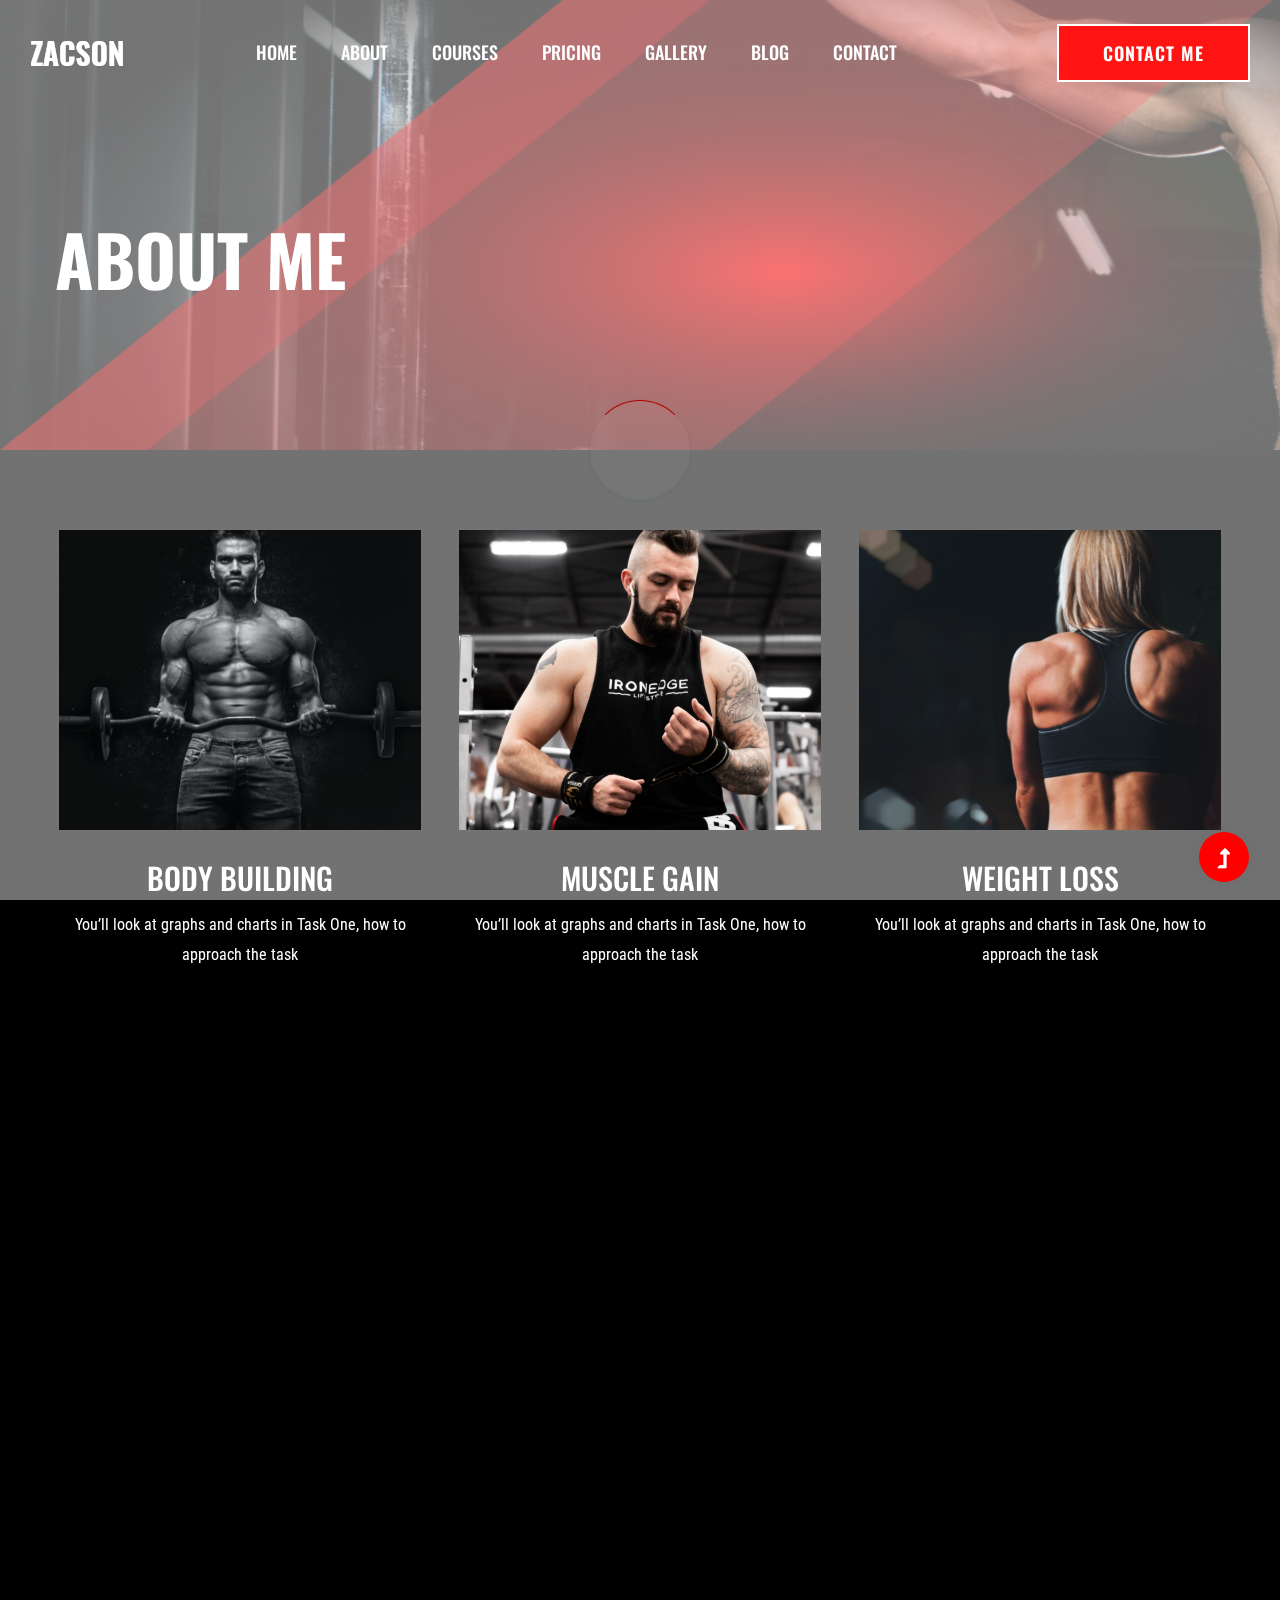
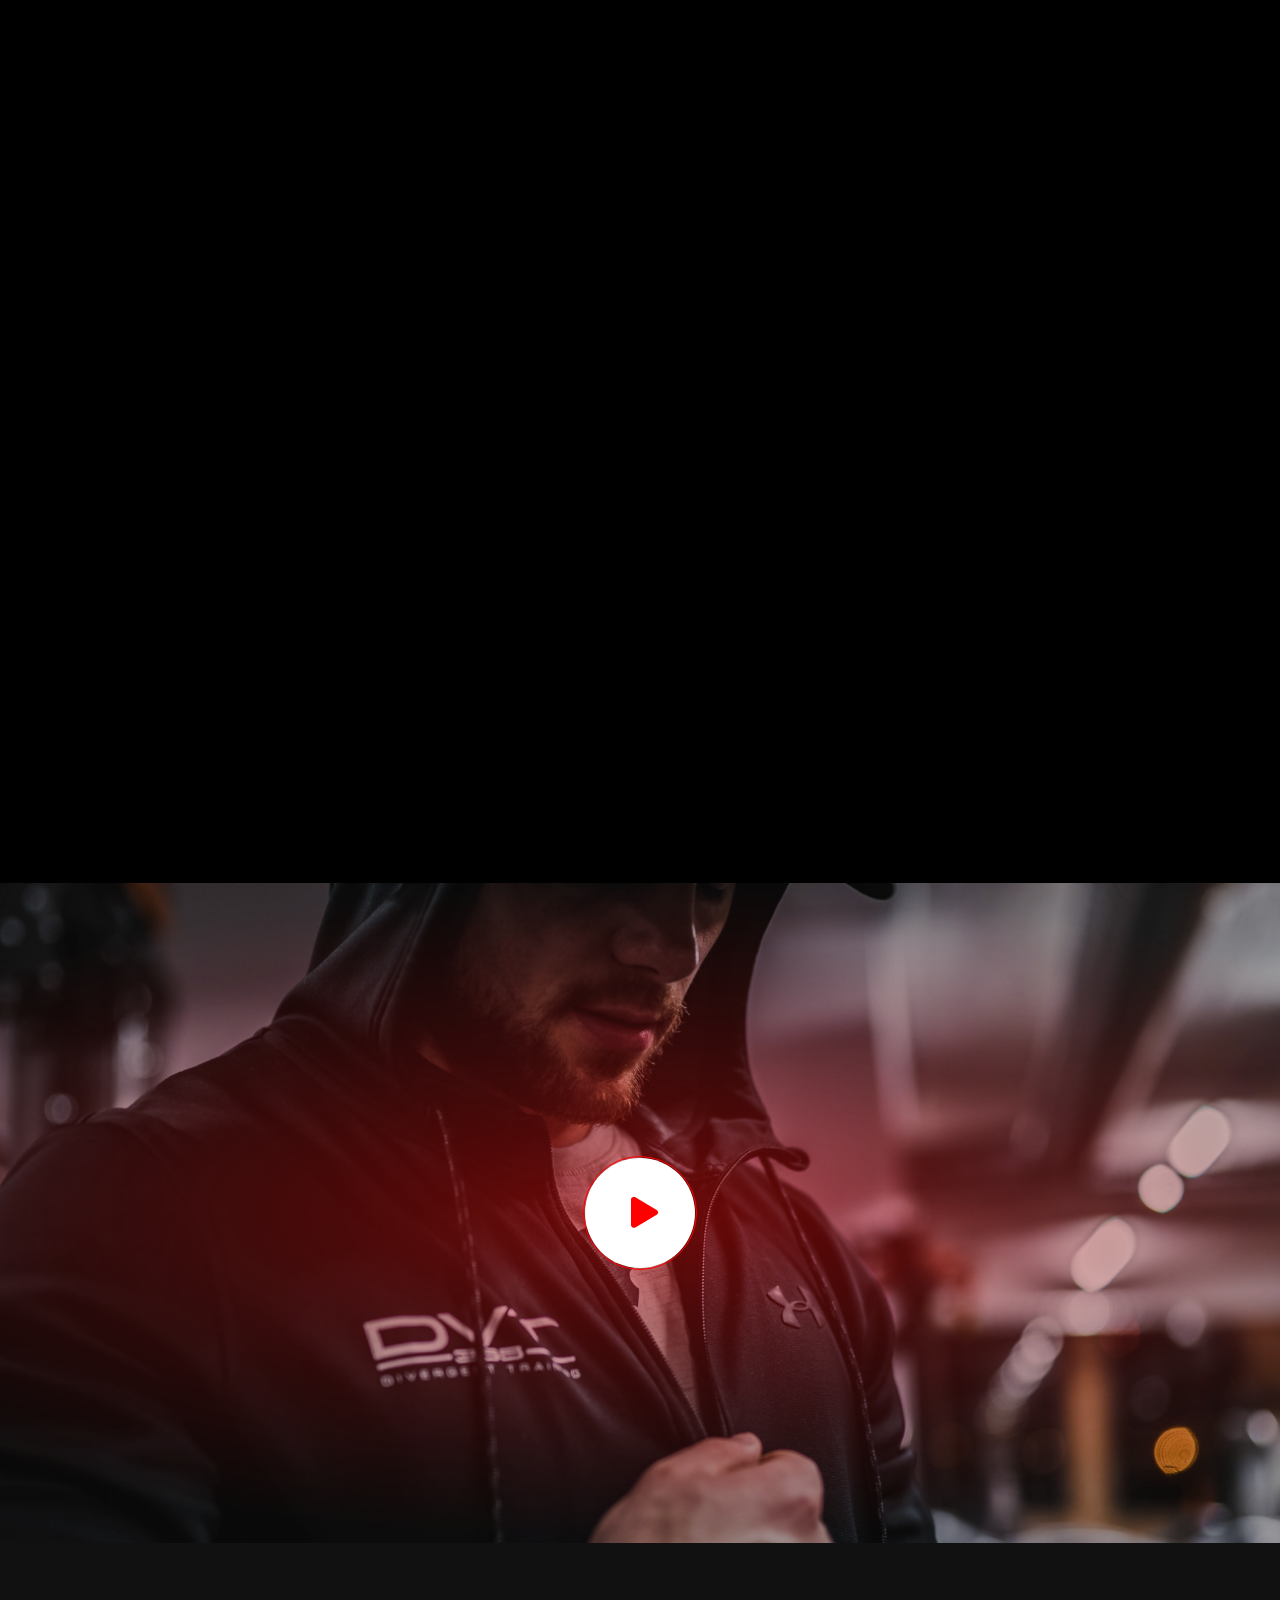
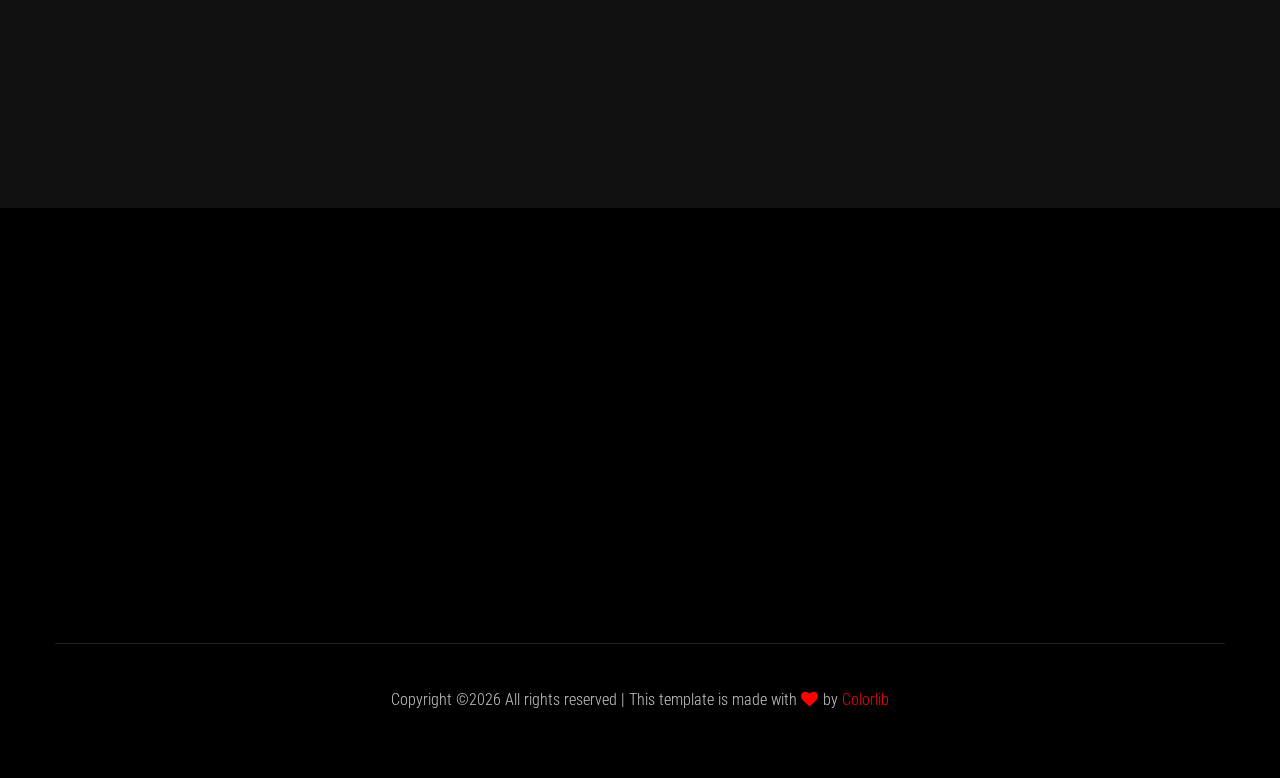
==== commit 8559417a: "loader.png replaced with svg" ====
--- a/about.html
+++ b/about.html
@@ -31,7 +31,7 @@
             <div class="preloader-inner position-relative">
                 <div class="preloader-circle"></div>
                 <div class="preloader-img pere-text">
-                    <img src="assets/img/logo/loder.png" alt="">
+                    <img src="assets/img/logo/loder.svg" alt="">
                 </div>
             </div>
         </div>
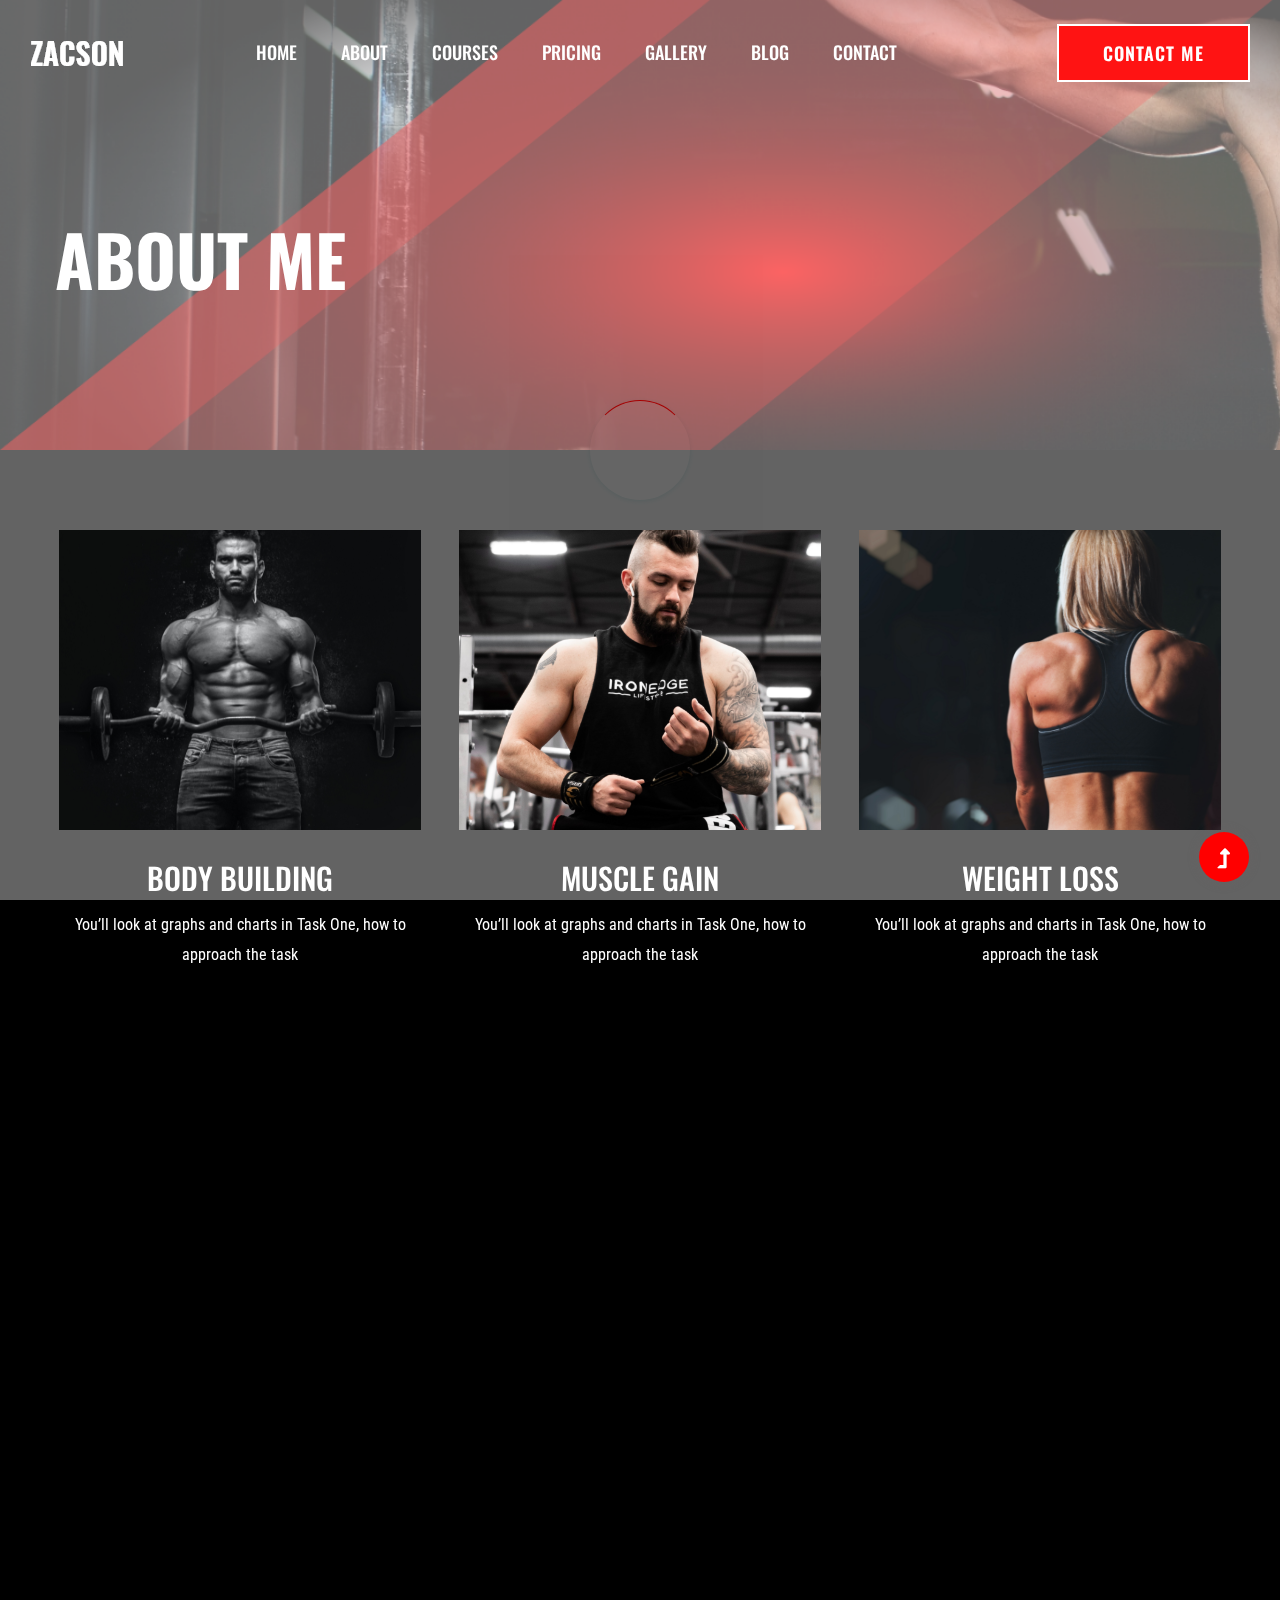
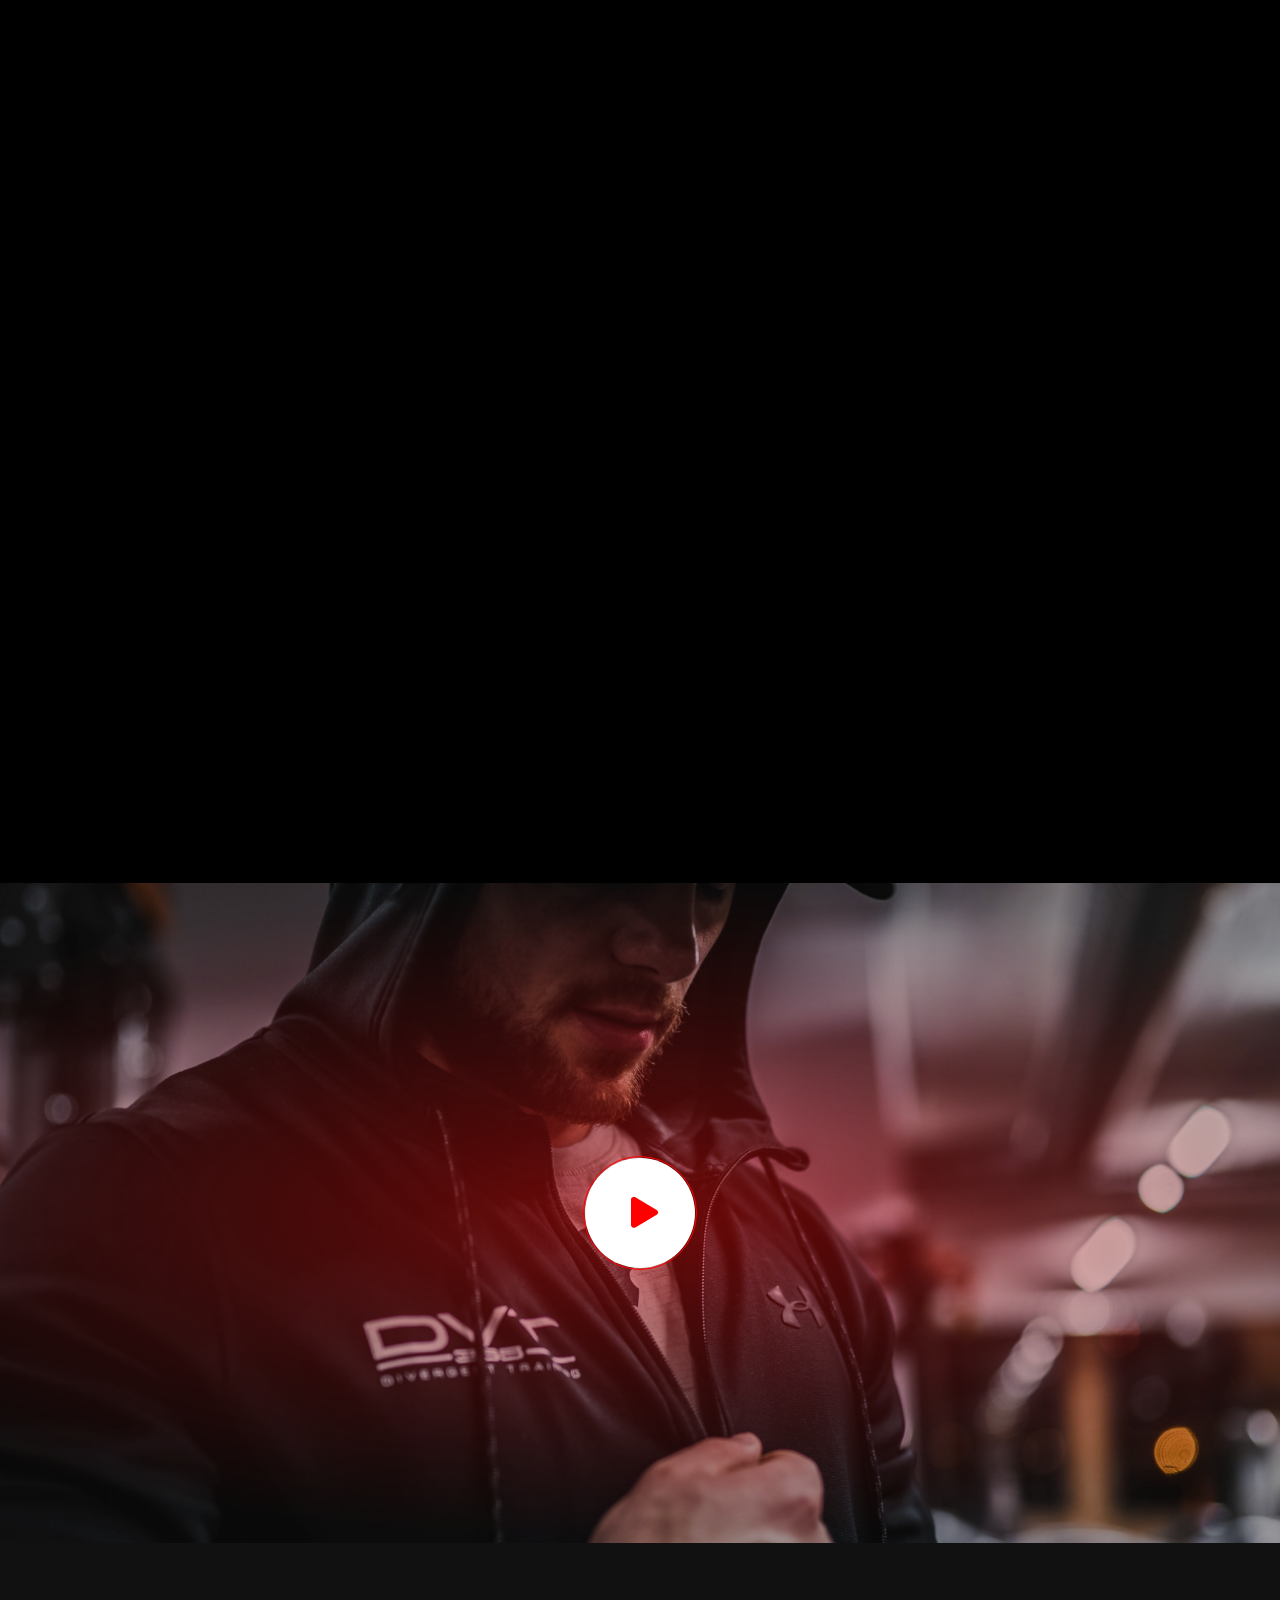
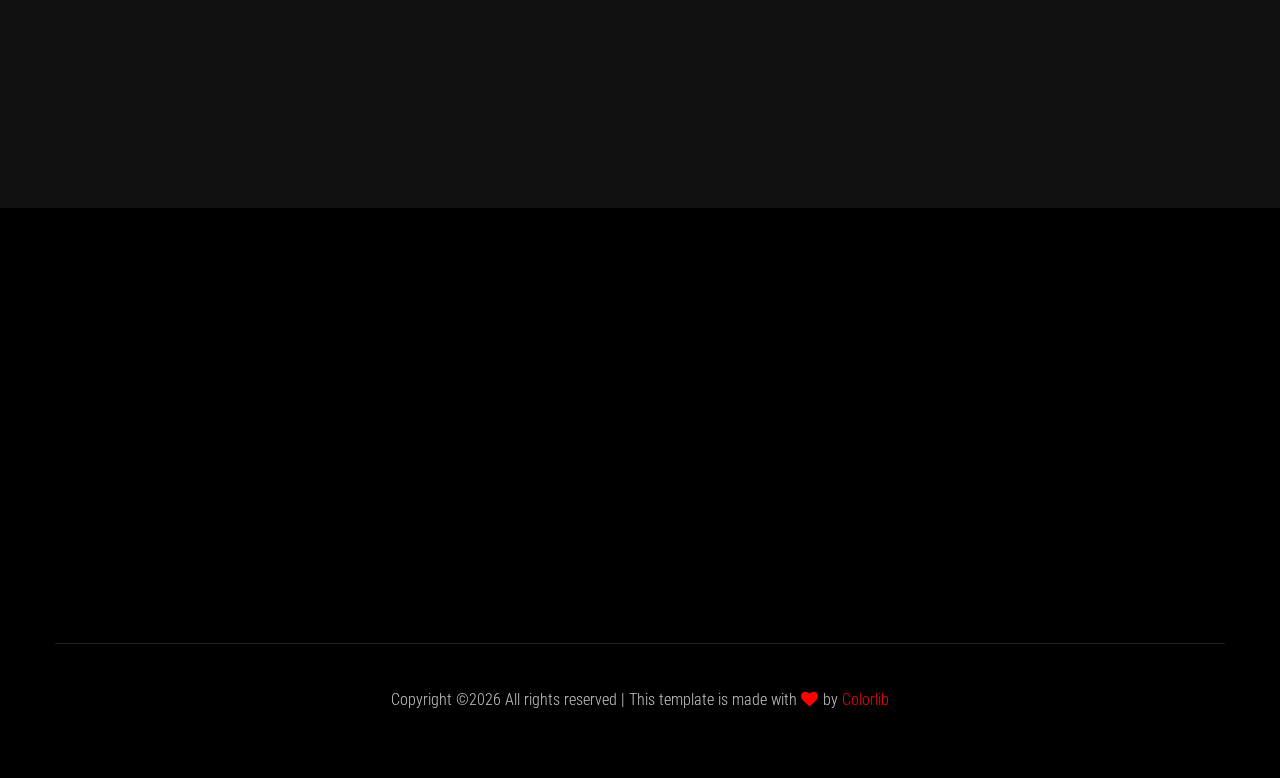
==== commit 0a689e41: "loader.png added" ====
--- a/about.html
+++ b/about.html
@@ -31,7 +31,7 @@
             <div class="preloader-inner position-relative">
                 <div class="preloader-circle"></div>
                 <div class="preloader-img pere-text">
-                    <img src="assets/img/logo/loder.svg" alt="">
+                    <img src="assets/img/logo/loder.png" alt="">
                 </div>
             </div>
         </div>
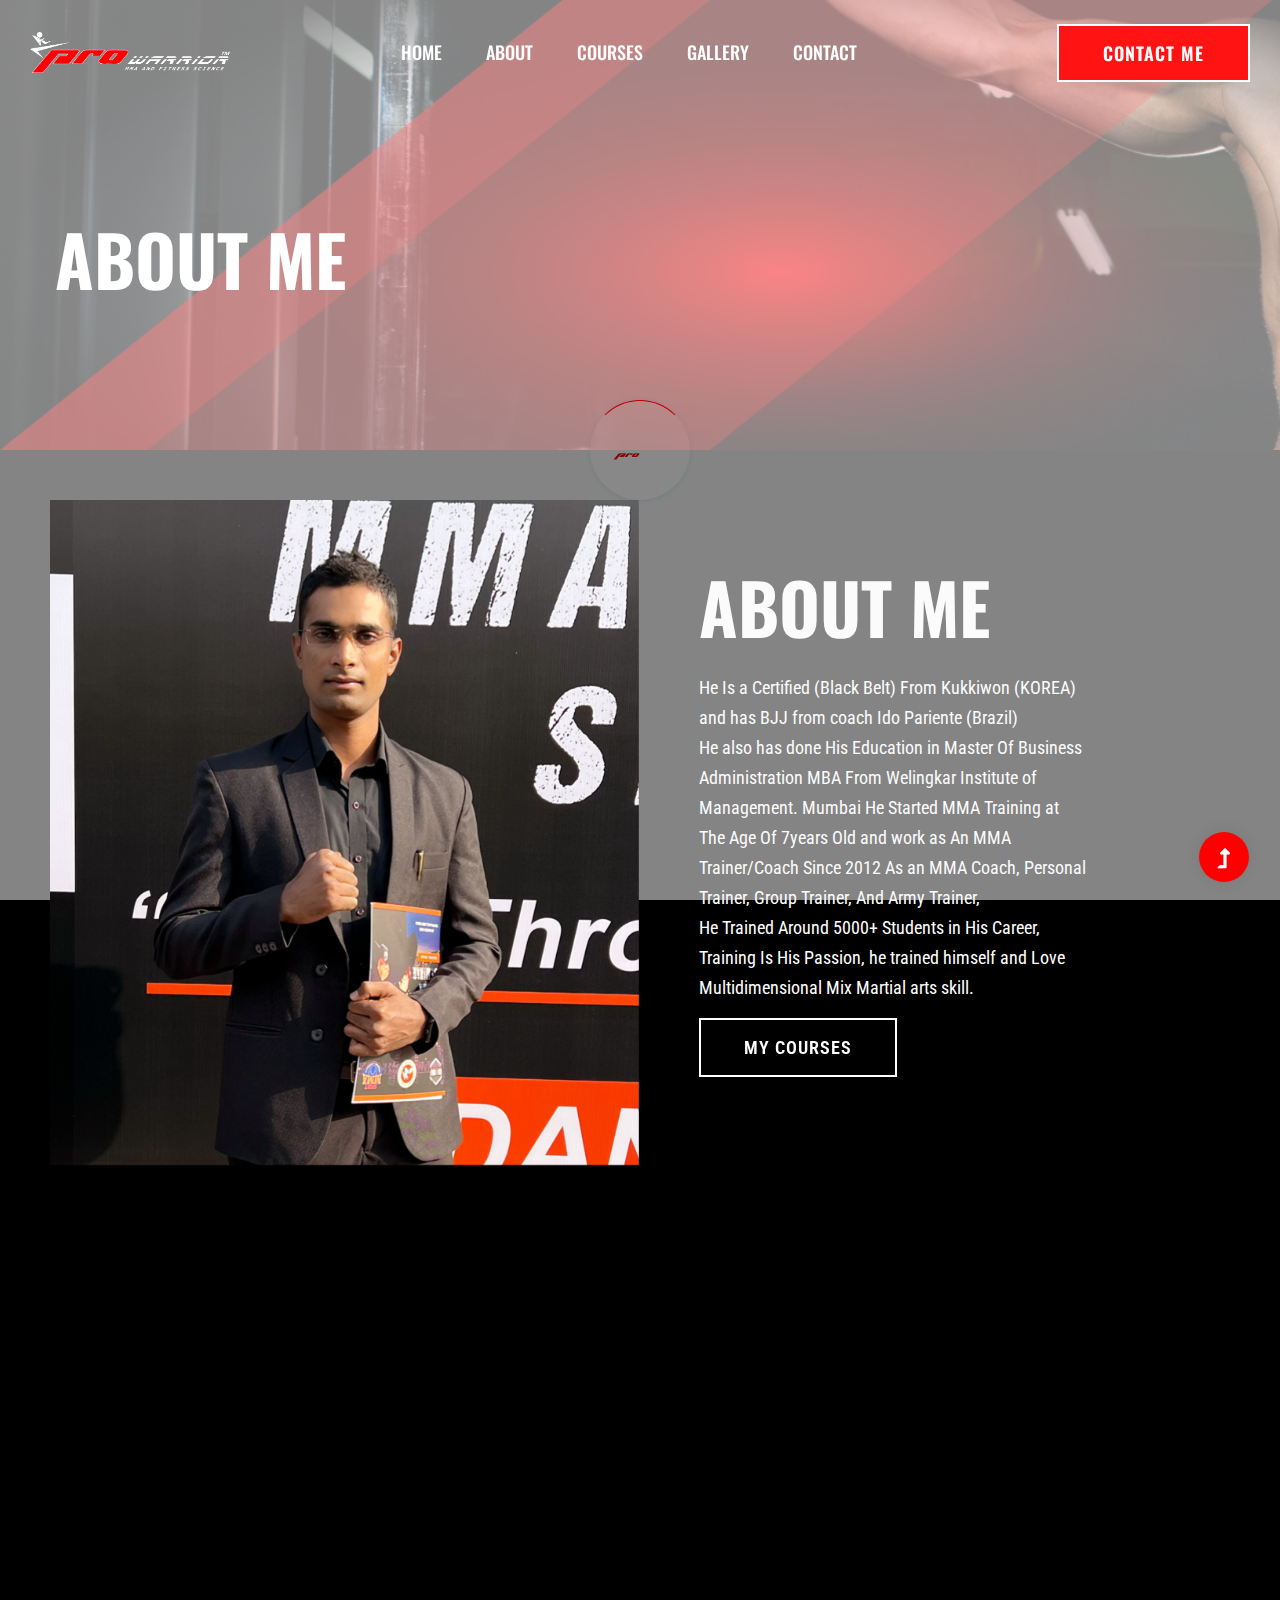
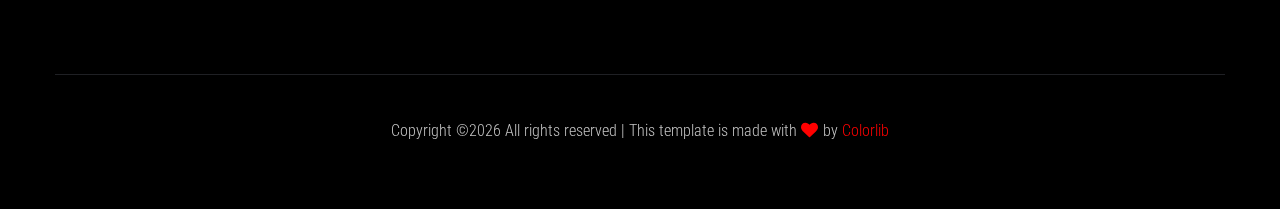
==== commit c9456307: "changes made for prowarrior" ====
--- a/about.html
+++ b/about.html
@@ -1,371 +1,246 @@
-<!doctype html>
-<html class="no-js" lang="zxx">
-<head>
-    <meta charset="utf-8">
-    <meta http-equiv="x-ua-compatible" content="ie=edge">
-    <title>Gym trainer | Template </title>
-    <meta name="description" content="">
-    <meta name="viewport" content="width=device-width, initial-scale=1">
-    <link rel="manifest" href="site.webmanifest">
-    <link rel="shortcut icon" type="image/x-icon" href="assets/img/favicon.ico">
-
-    <!-- CSS here -->
-    <link rel="stylesheet" href="assets/css/bootstrap.min.css">
-    <link rel="stylesheet" href="assets/css/owl.carousel.min.css">
-    <link rel="stylesheet" href="assets/css/slicknav.css">
-    <link rel="stylesheet" href="assets/css/flaticon.css">
-    <link rel="stylesheet" href="assets/css/gijgo.css">
-    <link rel="stylesheet" href="assets/css/animate.min.css">
-    <link rel="stylesheet" href="assets/css/animated-headline.css">
-    <link rel="stylesheet" href="assets/css/magnific-popup.css">
-    <link rel="stylesheet" href="assets/css/fontawesome-all.min.css">
-    <link rel="stylesheet" href="assets/css/themify-icons.css">
-    <link rel="stylesheet" href="assets/css/slick.css">
-    <link rel="stylesheet" href="assets/css/nice-select.css">
-    <link rel="stylesheet" href="assets/css/style.css">
-</head>
-<body class="black-bg">
-    <!-- ? Preloader Start -->
-    <div id="preloader-active">
-        <div class="preloader d-flex align-items-center justify-content-center">
-            <div class="preloader-inner position-relative">
-                <div class="preloader-circle"></div>
-                <div class="preloader-img pere-text">
-                    <img src="assets/img/logo/loder.png" alt="">
-                </div>
-            </div>
-        </div>
-    </div>
-    <!-- Preloader Start -->
-    <header>
-        <!-- Header Start -->
-        <div class="header-area header-transparent">
-            <div class="main-header header-sticky">
-                <div class="container-fluid">
-                    <div class="menu-wrapper d-flex align-items-center justify-content-between">
-                        <!-- Logo -->
-                        <div class="logo">
-                            <a href="index.html"><img src="assets/img/logo/logo.png" alt=""></a>
-                        </div>
-                        <!-- Main-menu -->
-                        <div class="main-menu f-right d-none d-lg-block">
-                            <nav>
-                                <ul id="navigation">
-                                    <li><a href="index.html">Home</a></li>
-                                    <li><a href="about.html">About</a></li>
-                                    <li><a href="courses.html">Courses</a></li>
-                                    <li><a href="pricing.html">Pricing</a></li>
-                                    <li><a href="gallery.html">Gallery</a></li>
-                                    <li><a href="blog.html">Blog</a>
-                                        <ul class="submenu">
-                                            <li><a href="blog.html">Blog</a></li>
-                                            <li><a href="blog_details.html">Blog Details</a></li>
-                                            <li><a href="elements.html">Elements</a></li>
-                                        </ul>
-                                    </li>
-                                    <li><a href="contact.html">Contact</a></li>
-                                </ul>
-                            </nav>
-                        </div>          
-                        <!-- Header-btn -->
-                        <div class="header-btns d-none d-lg-block f-right">
-                           <a href="contact.html" class="btn">Contact me</a>
-                       </div>
-                       <!-- Mobile Menu -->
-                       <div class="col-12">
-                        <div class="mobile_menu d-block d-lg-none"></div>
-                    </div>
-                </div>
-            </div>
-        </div>
-    </div>
-    <!-- Header End -->
-</header>
-<main>
-    <!--? Hero Start -->
-    <div class="slider-area2">
-        <div class="slider-height2 d-flex align-items-center">
-            <div class="container">
-                <div class="row">
-                    <div class="col-xl-12">
-                        <div class="hero-cap hero-cap2 pt-70">
-                            <h2>About Me</h2>
-                        </div>
-                    </div>
-                </div>
-            </div>
-        </div>
-    </div>
-    <!-- Hero End -->
-    <!--? Team -->
-    <section class="team-area pt-80">
-        <div class="container">
-            <div class="row">
-                <div class="col-lg-4 col-md-6">
-                    <div class="single-cat text-center mb-30 wow fadeInUp" data-wow-duration="1s" data-wow-delay=".2s" >
-                        <div class="cat-icon">
-                            <img src="assets/img/gallery/team1.png" alt="">
-                        </div>
-                        <div class="cat-cap">
-                            <h5><a href="services.html">Body Building</a></h5>
-                            <p>You’ll look at graphs and charts in Task One, how to approach the task </p>
-                        </div>
-                    </div>
-                </div>
-                <div class="col-lg-4 col-md-6">
-                    <div class="single-cat text-center mb-30 wow fadeInUp" data-wow-duration="1s" data-wow-delay=".4s">
-                        <div class="cat-icon">
-                            <img src="assets/img/gallery/team2.png" alt="">
-                        </div>
-                        <div class="cat-cap">
-                            <h5><a href="services.html">Muscle Gain</a></h5>
-                            <p>You’ll look at graphs and charts in Task One, how to approach the task </p>
-                        </div>
-                    </div>
-                </div>
-                <div class="col-lg-4 col-md-6">
-                    <div class="single-cat text-center mb-30 wow fadeInUp" data-wow-duration="1s" data-wow-delay=".6s">
-                        <div class="cat-icon">
-                            <img src="assets/img/gallery/team3.png" alt="">
-                        </div>
-                        <div class="cat-cap">
-                            <h5><a href="services.html">Weight Loss</a></h5>
-                            <p>You’ll look at graphs and charts in Task One, how to approach the task </p>
-                        </div>
-                    </div>
-                </div>
-            </div>
-        </div>
-    </section>
-    <!-- Services End -->
-    <!--? About Area-2 Start -->
-    <section class="about-area2 fix pb-padding pt-50 pb-80">
-        <div class="support-wrapper align-items-center">
-            <div class="right-content2 wow fadeInUp" data-wow-duration="1s" data-wow-delay=".2s" >
-                <!-- img -->
-                <div class="right-img">
-                    <img src="assets/img/gallery/about.png" alt="">
-                </div>
-            </div>
-            <div class="left-content2">
-                <!-- section tittle -->
-                <div class="section-tittle2 mb-20 wow fadeInUp" data-wow-duration="1s" data-wow-delay=".3s">
-                    <div class="front-text">
-                        <h2 class="">About Me</h2>
-                        <p>You’ll look at graphs and charts in Task One, how to approach the task and the language needed 
-                            for a successful answer. You’ll examine Task Two questions and learn how to plan, write and 
-                        check academic essays.</p>
-                        <p class="mb-40">Task One, how to approach the task and the language needed for a successful answer. You’ll 
-                        examine Task Two questions and learn how to plan, write and check academic essays.</p>
-                        <a href="courses.html" class="border-btn">My Courses</a>
-                    </div>
-                </div>
-            </div>
-        </div>
-    </section>
-    <!-- About Area End -->
-    <!--? Blog Area Start -->
-    <section class="home-blog-area pt-10 pb-50">
-        <div class="container">
-            <!-- Section Tittle -->
-            <div class="row justify-content-center">
-                <div class="col-lg-7 col-md-9 col-sm-10">
-                    <div class="section-tittle text-center mb-100 wow fadeInUp" data-wow-duration="2s" data-wow-delay=".2s">
-                        <h2>From Blog</h2>
-                    </div>
-                </div>
-            </div>
-            <div class="row">
-                <div class="col-xl-6 col-lg-6 col-md-6">
-                    <div class="home-blog-single mb-30 wow fadeInUp" data-wow-duration="1s" data-wow-delay=".2s">
-                        <div class="blog-img-cap">
-                            <div class="blog-img">
-                                <img src="assets/img/gallery/blog1.png" alt="">
-                            </div>
-                            <div class="blog-cap">
-                                <span>Gym & Fitness</span>
-                                <h3><a href="blog_details.html">Your Antibiotic One Day To 10 Day Options</a></h3>
-                            </div>
-                        </div>
-                    </div>
-                </div>
-                <div class="col-xl-6 col-lg-6 col-md-6">
-                    <div class="home-blog-single mb-30 wow fadeInUp" data-wow-duration="1s" data-wow-delay=".4s">
-                        <div class="blog-img-cap">
-                            <div class="blog-img">
-                                <img src="assets/img/gallery/blog2.png" alt="">
-                            </div>
-                            <div class="blog-cap">
-                                <span>Gym & Fitness</span>
-                                <h3><a href="blog_details.html">Your Antibiotic One Day To 10 Day Options</a></h3>
-                            </div>
-                        </div>
-                    </div>
-                </div>
-            </div>
-        </div>
-    </section>
-    <!-- Blog Area End -->
-    <!--? video_start -->
-    <div class="video-area section-bg2 d-flex align-items-center"  data-background="assets/img/gallery/video-bg.png">
-        <div class="container">
-            <div class="video-wrap position-relative">
-                <div class="video-icon" >
-                    <a class="popup-video btn-icon" href="https://www.youtube.com/watch?v=up68UAfH0d0"><i class="fas fa-play"></i></a>
-                </div>
-            </div>
-        </div>
-    </div>
-    <!-- video_end -->
-    <!-- ? services-area -->
-    <section class="services-area">
-        <div class="container">
-            <div class="row justify-content-between">
-                <div class="col-xl-4 col-lg-4 col-md-6 col-sm-8">
-                    <div class="single-services mb-40 wow fadeInUp" data-wow-duration="1s" data-wow-delay=".1s">
-                        <div class="features-icon">
-                            <img src="assets/img/icon/icon1.svg" alt="">
-                        </div>
-                        <div class="features-caption">
-                            <h3>Location</h3>
-                            <p>You’ll look at graphs and charts in Task One, how to approach </p>
-                        </div>
-                    </div>
-                </div>
-                <div class="col-xl-3 col-lg-4 col-md-6 col-sm-8">
-                    <div class="single-services mb-40 wow fadeInUp" data-wow-duration="1s" data-wow-delay=".2s">
-                        <div class="features-icon">
-                            <img src="assets/img/icon/icon2.svg" alt="">
-                        </div>
-                        <div class="features-caption">
-                            <h3>Phone</h3>
-                            <p>(90) 277 278 2566</p>
-                            <p>  (78) 267 256 2578</p>
-                        </div>
-                    </div>
-                </div>
-                <div class="col-xl-3 col-lg-4 col-md-6 col-sm-8">
-                    <div class="single-services mb-40 wow fadeInUp" data-wow-duration="2s" data-wow-delay=".4s">
-                        <div class="features-icon">
-                            <img src="assets/img/icon/icon3.svg" alt="">
-                        </div>
-                        <div class="features-caption">
-                            <h3>Email</h3>
-                            <p>jacson767@gmail.com</p>
-                            <p>contact56@zacsion.com</p>
-                        </div>
-                    </div>
-                </div>
-            </div>
-        </div>
-    </section>
-</main>
-<footer>
-    <!--? Footer Start-->
-    <div class="footer-area black-bg">
-        <div class="container">
-            <div class="footer-top footer-padding">
-                <!-- Footer Menu -->
-                <div class="row">
-                    <div class="col-xl-12">
-                        <div class="single-footer-caption mb-50 text-center">
-                            <!-- logo -->
-                            <div class="footer-logo wow fadeInUp" data-wow-duration="1s" data-wow-delay=".2s">
-                                <a href="index.html"><img src="assets/img/logo/logo2_footer.png" alt=""></a>
-                            </div>
-                            <!-- Menu -->
-                            <!-- Header Start -->
-                            <div class="header-area main-header2 wow fadeInUp" data-wow-duration="2s" data-wow-delay=".4s">
-                                <div class="main-header main-header2">
-                                    <div class="menu-wrapper menu-wrapper2">
-                                        <!-- Main-menu -->
-                                        <div class="main-menu main-menu2 text-center">
-                                            <nav>
-                                                <ul>
-                                                    <li><a href="index.html">Home</a></li>
-                                                    <li><a href="about.html">About</a></li>
-                                                    <li><a href="courses.html">Courses</a></li>
-                                                    <li><a href="pricing.html">Pricing</a></li>
-                                                    <li><a href="gallery.html">Gallery</a></li>
-                                                    <li><a href="contact.html">Contact</a></li>
-                                                </ul>
-                                            </nav>
-                                        </div>   
-                                    </div>
-                                </div>
-                            </div>
-                            <!-- Header End -->
-                            <!-- social -->
-                            <div class="footer-social mt-30 wow fadeInUp" data-wow-duration="3s" data-wow-delay=".8s">
-                                <a href="#"><i class="fab fa-twitter"></i></a>
-                                <a href="https://bit.ly/sai4ull"><i class="fab fa-facebook-f"></i></a>
-                                <a href="#"><i class="fab fa-pinterest-p"></i></a>
-                            </div>
-                        </div>
-                    </div>
-                </div>
-            </div>
-            <!-- Footer Bottom -->
-            <div class="footer-bottom">
-                <div class="row d-flex align-items-center">
-                    <div class="col-lg-12">
-                        <div class="footer-copy-right text-center">
-                            <p><!-- Link back to Colorlib can't be removed. Template is licensed under CC BY 3.0. -->
-                              Copyright &copy;<script>document.write(new Date().getFullYear());</script> All rights reserved | This template is made with <i class="fa fa-heart" aria-hidden="true"></i> by <a href="https://colorlib.com" target="_blank">Colorlib</a>
-                              <!-- Link back to Colorlib can't be removed. Template is licensed under CC BY 3.0. --></p>
-                          </div>
-                      </div>
-                  </div>
-              </div>
-          </div>
-      </div>
-      <!-- Footer End-->
-  </footer>
-  <!-- Scroll Up -->
-  <div id="back-top" >
-    <a title="Go to Top" href="#"> <i class="fas fa-level-up-alt"></i></a>
-</div>
-
-<!-- JS here -->
-
-<script src="./assets/js/vendor/modernizr-3.5.0.min.js"></script>
-<!-- Jquery, Popper, Bootstrap -->
-<script src="./assets/js/vendor/jquery-1.12.4.min.js"></script>
-<script src="./assets/js/popper.min.js"></script>
-<script src="./assets/js/bootstrap.min.js"></script>
-<!-- Jquery Mobile Menu -->
-<script src="./assets/js/jquery.slicknav.min.js"></script>
-
-<!-- Jquery Slick , Owl-Carousel Plugins -->
-<script src="./assets/js/owl.carousel.min.js"></script>
-<script src="./assets/js/slick.min.js"></script>
-<!-- One Page, Animated-HeadLin -->
-<script src="./assets/js/wow.min.js"></script>
-<script src="./assets/js/animated.headline.js"></script>
-<script src="./assets/js/jquery.magnific-popup.js"></script>
-
-<!-- Date Picker -->
-<script src="./assets/js/gijgo.min.js"></script>
-<!-- Nice-select, sticky -->
-<script src="./assets/js/jquery.nice-select.min.js"></script>
-<script src="./assets/js/jquery.sticky.js"></script>
-
-<!-- counter , waypoint,Hover Direction -->
-<script src="./assets/js/jquery.counterup.min.js"></script>
-<script src="./assets/js/waypoints.min.js"></script>
-<script src="./assets/js/jquery.countdown.min.js"></script>
-<script src="./assets/js/hover-direction-snake.min.js"></script>
-
-<!-- contact js -->
-<script src="./assets/js/contact.js"></script>
-<script src="./assets/js/jquery.form.js"></script>
-<script src="./assets/js/jquery.validate.min.js"></script>
-<script src="./assets/js/mail-script.js"></script>
-<script src="./assets/js/jquery.ajaxchimp.min.js"></script>
-
-<!-- Jquery Plugins, main Jquery -->	
-<script src="./assets/js/plugins.js"></script>
-<script src="./assets/js/main.js"></script>
-
-</body>
+<!doctype html>
+<html class="no-js" lang="zxx">
+<head>
+    <meta charset="utf-8">
+    <meta http-equiv="x-ua-compatible" content="ie=edge">
+    <title>Prowarrior MMA | Fitness </title>
+    <meta name="description" content="">
+    <meta name="viewport" content="width=device-width, initial-scale=1">
+    <link rel="manifest" href="site.webmanifest">
+    <link rel="shortcut icon" type="image/x-icon" href="assets/img/favicon.ico">
+
+    <!-- CSS here -->
+    <link rel="stylesheet" href="assets/css/bootstrap.min.css">
+    <link rel="stylesheet" href="assets/css/owl.carousel.min.css">
+    <link rel="stylesheet" href="assets/css/slicknav.css">
+    <link rel="stylesheet" href="assets/css/flaticon.css">
+    <link rel="stylesheet" href="assets/css/gijgo.css">
+    <link rel="stylesheet" href="assets/css/animate.min.css">
+    <link rel="stylesheet" href="assets/css/animated-headline.css">
+    <link rel="stylesheet" href="assets/css/magnific-popup.css">
+    <link rel="stylesheet" href="assets/css/fontawesome-all.min.css">
+    <link rel="stylesheet" href="assets/css/themify-icons.css">
+    <link rel="stylesheet" href="assets/css/slick.css">
+    <link rel="stylesheet" href="assets/css/nice-select.css">
+    <link rel="stylesheet" href="assets/css/style.css">
+</head>
+<body class="black-bg">
+    <!-- ? Preloader Start -->
+    <div id="preloader-active">
+        <div class="preloader d-flex align-items-center justify-content-center">
+            <div class="preloader-inner position-relative">
+                <div class="preloader-circle"></div>
+                <div class=" preloader-img pere-text">
+                    <img src="assets/img/logo/pro_loader.png" alt="">
+                </div>
+            </div>
+        </div>
+    </div>
+    <!-- Preloader Start -->
+    <header>
+        <!-- Header Start -->
+        <div class="header-area header-transparent">
+            <div class="main-header header-sticky">
+                <div class="container-fluid">
+                    <div class="menu-wrapper d-flex align-items-center justify-content-between">
+                        <!-- Logo -->
+                        <div class="logo">
+                            <a href="index.html"><img style="width: 200px;" src="assets/img/logo/pro_logo.png" alt=""></a>
+                        </div>
+                        <!-- Main-menu -->
+                        <div class="main-menu f-right d-none d-lg-block">
+                            <nav>
+                                <ul id="navigation">
+                                    <li><a href="index.html">Home</a></li>
+                                    <li><a href="about.html">About</a></li>
+                                    <li><a href="courses.html">Courses</a></li>
+                                    <!-- <li><a href="pricing.html">Pricing</a></li> -->
+                                    <li><a href="gallery.html">Gallery</a></li>
+                                    <!-- <li><a href="blog.html">Blog</a> -->
+                                        <ul class="submenu">
+                                            <!-- <li><a href="blog.html">Blog</a> --></li>
+                                            <li><a href="blog_details.html">Blog Details</a></li>
+                                            <li><a href="elements.html">Elements</a></li>
+                                        </ul>
+                                    </li>
+                                    <li><a href="contact.html">Contact</a></li>
+                                </ul>
+                            </nav>
+                        </div>          
+                        <!-- Header-btn -->
+                        <div class="header-btns d-none d-lg-block f-right">
+                           <a href="contact.html" class="btn">Contact me</a>
+                       </div>
+                       <!-- Mobile Menu -->
+                       <div class="col-12">
+                        <div class="mobile_menu d-block d-lg-none"></div>
+                    </div>
+                </div>
+            </div>
+        </div>
+    </div>
+    <!-- Header End -->
+</header>
+<main>
+    <!--? Hero Start -->
+    <div class="slider-area2">
+        <div class="slider-height2 d-flex align-items-center">
+            <div class="container">
+                <div class="row">
+                    <div class="col-xl-12">
+                        <div class="hero-cap hero-cap2 pt-70">
+                            <h2>About Me</h2>
+                        </div>
+                    </div>
+                </div>
+            </div>
+        </div>
+    </div>
+    <!-- Hero End -->
+    <!--? About Area-2 Start -->
+    <section class="about-area2 fix pb-padding pt-50 pb-80">
+        <div class="support-wrapper align-items-center">
+            <div class="right-content2">
+                <!-- img -->
+                <div class="right-img wow fadeInUp" data-wow-duration="1s" data-wow-delay=".1s">
+                    <img src="assets/img/gallery/IMG_3391.JPG" alt="">
+                </div>
+            </div>
+            <div class="left-content2">
+                <!-- section tittle -->
+                <div class="section-tittle2 mb-20 wow fadeInUp" data-wow-duration="1s" data-wow-delay=".3s">
+                    <div class="front-text">
+                        <h2 class="">About Me</h2>
+                        <p>He Is a Certified (Black Belt) From Kukkiwon (KOREA) and has BJJ from coach Ido Pariente (Brazil)</br>
+                            He also has done His Education in Master Of Business Administration MBA From Welingkar Institute of Management. Mumbai He Started MMA Training at The Age Of 7years Old and work as An MMA Trainer/Coach Since 2012 As an MMA Coach, Personal Trainer, Group Trainer, And Army Trainer,</br>
+                            He Trained Around 5000+ Students in His Career,
+                            Training Is His Passion, he trained himself and Love Multidimensional Mix Martial arts skill.</p>
+                        <a href="courses.html" class="border-btn">My Courses</a>
+                    </div>
+                </div>
+            </div>
+        </div>
+    </section>
+    <!-- About Area End -->
+    
+    <!--? video_start -->
+    <!-- <div class="video-area section-bg2 d-flex align-items-center"  data-background="assets/img/gallery/video-bg.png">
+        <div class="container">
+            <div class="video-wrap position-relative">
+                <div class="video-icon" >
+                    <a class="popup-video btn-icon" href="https://www.youtube.com/watch?v=up68UAfH0d0"><i class="fas fa-play"></i></a>
+                </div>
+            </div>
+        </div>
+    </div> -->
+    <!-- video_end -->
+   
+</main>
+<footer>
+    <!--? Footer Start-->
+    <div class="footer-area black-bg">
+        <div class="container">
+            <div class="footer-top footer-padding">
+                <!-- Footer Menu -->
+                <div class="row">
+                    <div class="col-xl-12">
+                        <div class="single-footer-caption mb-50 text-center">
+                            <!-- logo -->
+                            <div class="footer-logo wow fadeInUp" data-wow-duration="1s" data-wow-delay=".2s">
+                                <a href="index.html"><img style="width: 300px;" src="assets/img/logo/pro_logo.png" alt=""></a>
+                            </div>
+                            <!-- Menu -->
+                            <!-- Header Start -->
+                            <div class="header-area main-header2 wow fadeInUp" data-wow-duration="2s" data-wow-delay=".4s">
+                                <div class="main-header main-header2">
+                                    <div class="menu-wrapper menu-wrapper2">
+                                        <!-- Main-menu -->
+                                        <div class="main-menu main-menu2 text-center">
+                                            <nav>
+                                                <ul>
+                                                    <li><a href="index.html">Home</a></li>
+                                                    <li><a href="about.html">About</a></li>
+                                                    <li><a href="courses.html">Courses</a></li>
+                                                    <li><a href="gallery.html">Gallery</a></li>
+                                                    <li><a href="contact.html">Contact</a></li>
+                                                </ul>
+                                            </nav>
+                                        </div>   
+                                    </div>
+                                </div>
+                            </div>
+                            <!-- Header End -->
+                            <!-- social -->
+                            <div class="footer-social mt-30 wow fadeInUp" data-wow-duration="3s" data-wow-delay=".8s">
+                                <a href="#"><i class="fab fa-twitter"></i></a>
+                                <a href="https://bit.ly/sai4ull"><i class="fab fa-facebook-f"></i></a>
+                                <a href="#"><i class="fab fa-pinterest-p"></i></a>
+                            </div>
+                        </div>
+                    </div>
+                </div>
+            </div>
+            <!-- Footer Bottom -->
+            <div class="footer-bottom">
+                <div class="row d-flex align-items-center">
+                    <div class="col-lg-12">
+                        <div class="footer-copy-right text-center">
+                            <p><!-- Link back to Colorlib can't be removed. Template is licensed under CC BY 3.0. -->
+                              Copyright &copy;<script>document.write(new Date().getFullYear());</script> All rights reserved | This template is made with <i class="fa fa-heart" aria-hidden="true"></i> by <a href="https://colorlib.com" target="_blank">Colorlib</a>
+                              <!-- Link back to Colorlib can't be removed. Template is licensed under CC BY 3.0. --></p>
+                          </div>
+                      </div>
+                  </div>
+              </div>
+          </div>
+      </div>
+      <!-- Footer End-->
+  </footer>
+  <!-- Scroll Up -->
+  <div id="back-top" >
+    <a title="Go to Top" href="#"> <i class="fas fa-level-up-alt"></i></a>
+</div>
+
+<!-- JS here -->
+
+<script src="./assets/js/vendor/modernizr-3.5.0.min.js"></script>
+<!-- Jquery, Popper, Bootstrap -->
+<script src="./assets/js/vendor/jquery-1.12.4.min.js"></script>
+<script src="./assets/js/popper.min.js"></script>
+<script src="./assets/js/bootstrap.min.js"></script>
+<!-- Jquery Mobile Menu -->
+<script src="./assets/js/jquery.slicknav.min.js"></script>
+
+<!-- Jquery Slick , Owl-Carousel Plugins -->
+<script src="./assets/js/owl.carousel.min.js"></script>
+<script src="./assets/js/slick.min.js"></script>
+<!-- One Page, Animated-HeadLin -->
+<script src="./assets/js/wow.min.js"></script>
+<script src="./assets/js/animated.headline.js"></script>
+<script src="./assets/js/jquery.magnific-popup.js"></script>
+
+<!-- Date Picker -->
+<script src="./assets/js/gijgo.min.js"></script>
+<!-- Nice-select, sticky -->
+<script src="./assets/js/jquery.nice-select.min.js"></script>
+<script src="./assets/js/jquery.sticky.js"></script>
+
+<!-- counter , waypoint,Hover Direction -->
+<script src="./assets/js/jquery.counterup.min.js"></script>
+<script src="./assets/js/waypoints.min.js"></script>
+<script src="./assets/js/jquery.countdown.min.js"></script>
+<script src="./assets/js/hover-direction-snake.min.js"></script>
+
+<!-- contact js -->
+<script src="./assets/js/contact.js"></script>
+<script src="./assets/js/jquery.form.js"></script>
+<script src="./assets/js/jquery.validate.min.js"></script>
+<script src="./assets/js/mail-script.js"></script>
+<script src="./assets/js/jquery.ajaxchimp.min.js"></script>
+
+<!-- Jquery Plugins, main Jquery -->	
+<script src="./assets/js/plugins.js"></script>
+<script src="./assets/js/main.js"></script>
+
+</body>
 </html>--- a/assets/css/style.css
+++ b/assets/css/style.css
@@ -7895,4 +7895,11 @@
   margin-bottom: 10px;
 }
 
-/*# sourceMappingURL=style.css.map */+/*# sourceMappingURL=style.css.map */
+
+.gallery_photo{
+
+  width: 350px;
+  height: 300px;
+  object-fit: cover;
+}